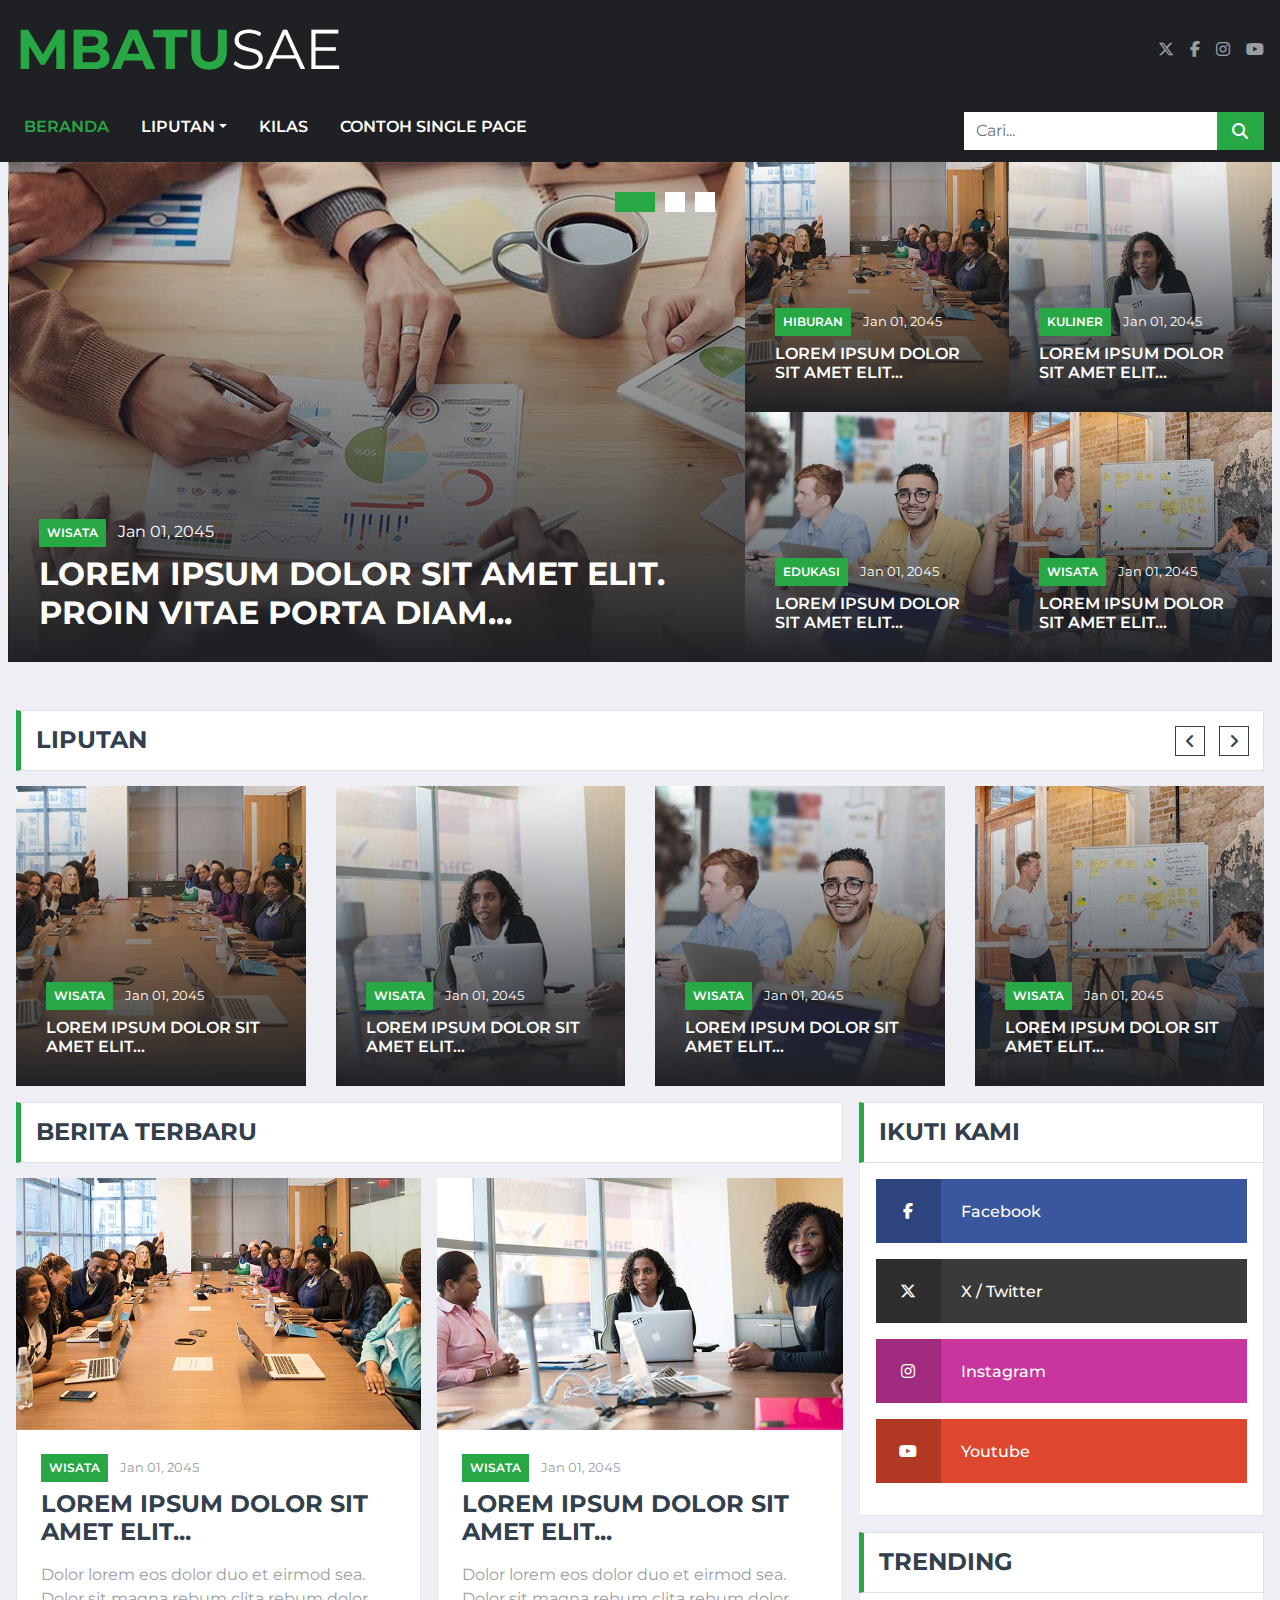
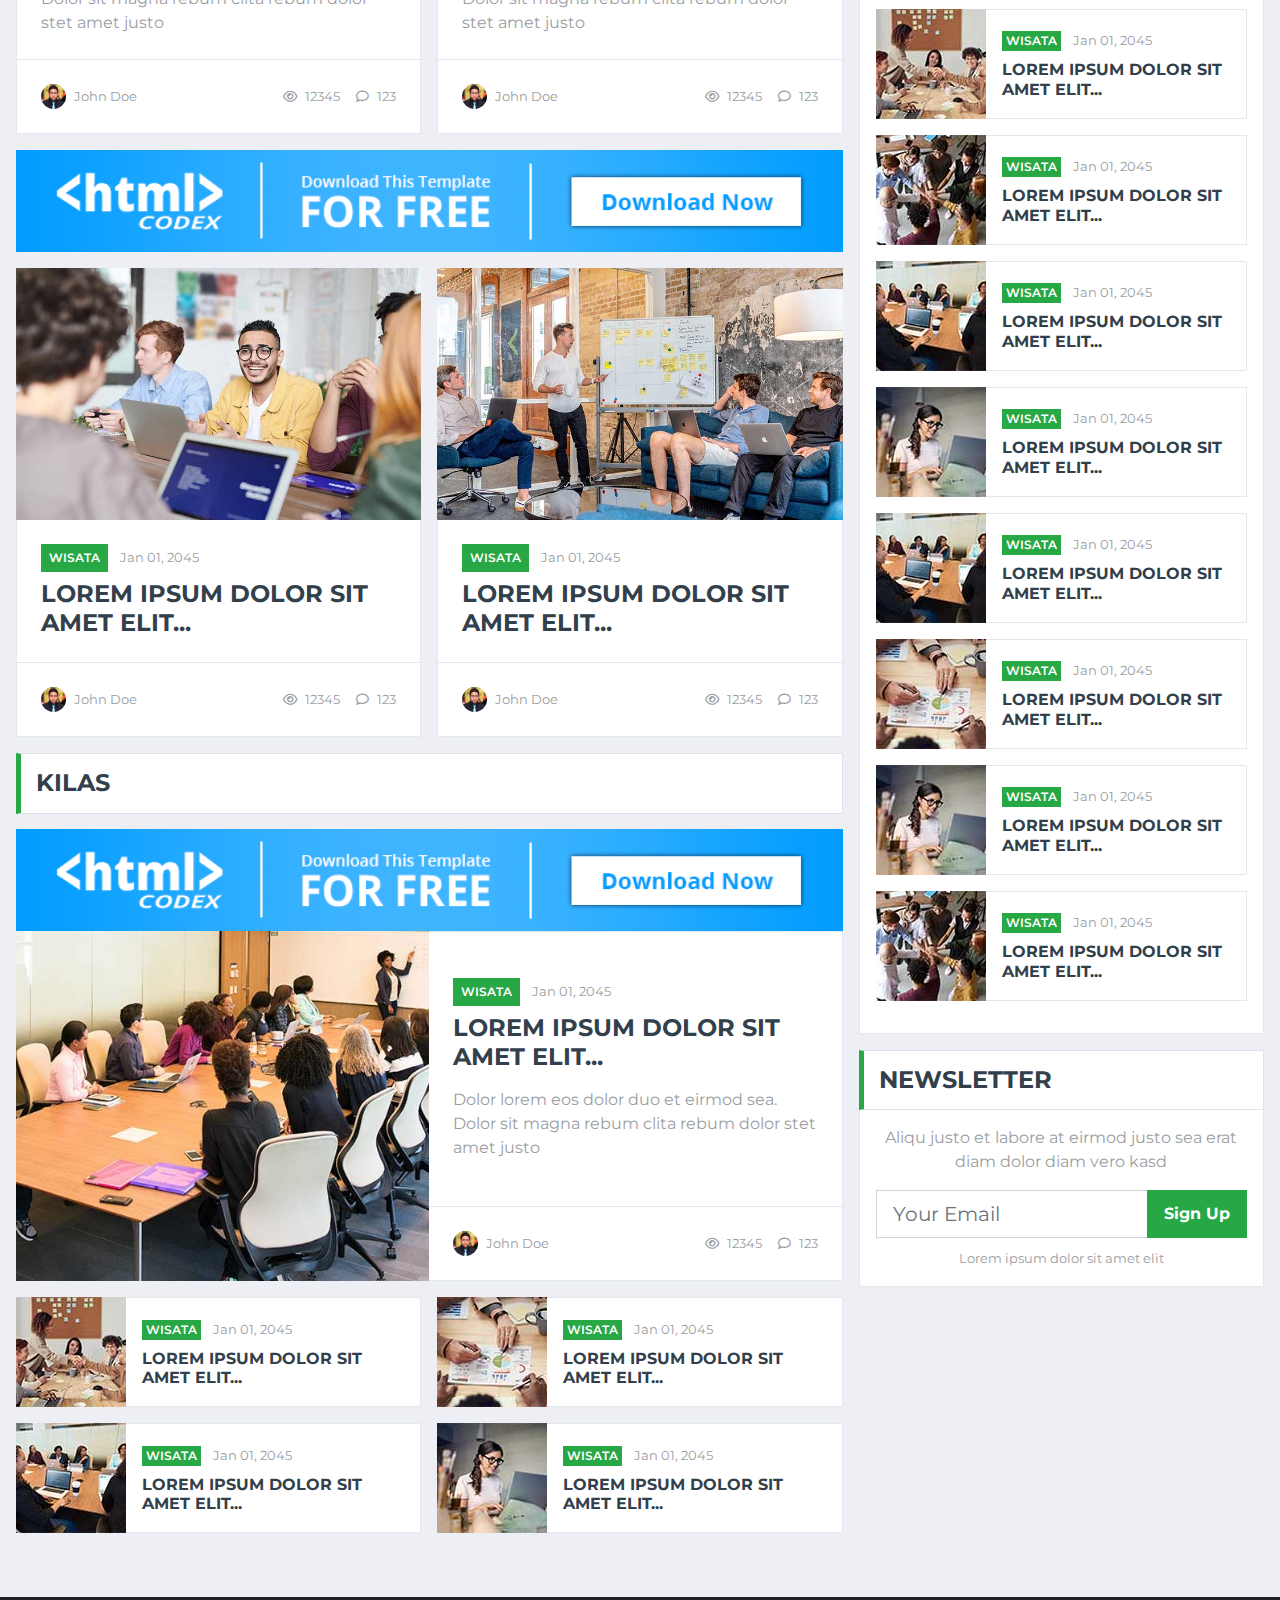
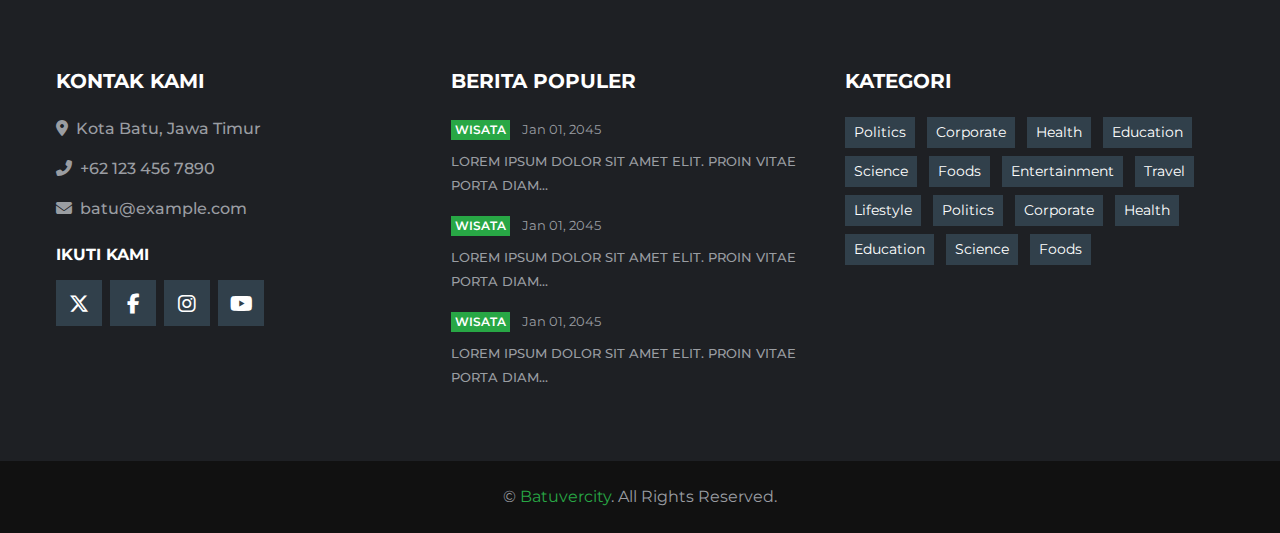
==== index.html @ 08533683 "Add Owl Carousel CSS and JS files for version 2.2.1" ====
<!DOCTYPE html>
<html lang="en">
  <head>
    <meta charset="utf-8" />
    <title>MbatuSae - Berita Kota Batu</title>
    <meta content="width=device-width, initial-scale=1.0" name="viewport" />
    <meta content="Free HTML Templates" name="keywords" />
    <meta content="Free HTML Templates" name="description" />

    <!-- Favicon -->
    <link href="img/favicon.ico" rel="icon" />

    <!-- Google Web Fonts -->
    <link rel="preconnect" href="https://fonts.gstatic.com" />
    <link
      href="https://fonts.googleapis.com/css2?family=Montserrat:wght@400;500;600;700&display=swap"
      rel="stylesheet"
    />

    <!-- Font Awesome -->
    <link
      href="https://cdnjs.cloudflare.com/ajax/libs/font-awesome/6.7.2/css/all.min.css"
      rel="stylesheet"
    />

    <!-- Libraries Stylesheet -->
    <link href="lib/owlcarousel/assets/owl.carousel.min.css" rel="stylesheet" />

    <!-- Customized Bootstrap Stylesheet -->
    <link href="css/style.css" rel="stylesheet" />
  </head>

  <body>
    <div class="container-fluid d-none d-lg-block bg-dark">
      <div class="container">
        <div class="row align-items-center py-3">
          <div class="col-lg-4">
            <a href="index.html" class="navbar-brand p-0 d-none d-lg-block">
              <h1 class="m-0 display-4 text-uppercase text-primary">
                MBATU<span class="text-white font-weight-normal">SAE</span>
              </h1>
            </a>
          </div>
          <div class="col-lg-8 text-right d-none d-md-block">
            <nav class="navbar navbar-expand-sm p-0">
              <ul class="navbar-nav ml-auto mr-n2">
                <li class="nav-item">
                  <a class="nav-link text-body" href="#"
                    ><i class="fa-brands fa-x-twitter"></i
                  ></a>
                </li>
                <li class="nav-item">
                  <a class="nav-link text-body" href="#"
                    ><i class="fa-brands fa-facebook-f"></i
                  ></a>
                </li>
                <li class="nav-item">
                  <a class="nav-link text-body" href="#"
                    ><i class="fa-brands fa-instagram"></i
                  ></a>
                </li>
                <li class="nav-item">
                  <a class="nav-link text-body" href="#"
                    ><i class="fa-brands fa-youtube"></i
                  ></a>
                </li>
              </ul>
            </nav>
          </div>
        </div>
      </div>
    </div>

    <!-- navbar2 start -->
    <div class="theNavbar container-fluid bg-dark">
      <div class="container">
        <nav class="navbar navbar-expand-lg navbar-dark">
          <a href="/" class="navbar-brand d-block d-lg-none">
            <h1 class="m-0 display-4 text-uppercase text-primary">
              MBATU<span class="text-white font-weight-normal">SAE</span>
            </h1>
          </a>
          <button
            class="navbar-toggler"
            type="button"
            data-toggle="collapse"
            data-target="#navbarSupportedContent"
            aria-controls="navbarSupportedContent"
            aria-expanded="false"
            aria-label="Toggle navigation"
          >
            <span class="navbar-toggler-icon"></span>
          </button>

          <div
            class="collapse navbar-collapse w-100"
            id="navbarSupportedContent"
          >
            <div class="navbar-nav mr-auto py-0">
              <a
                href="/"
                class="nav-link active mr-3 font-weight-semi-bold text-uppercase text-decoration-none"
                ><span>Beranda</span></a
              >
              <div class="nav-item dropdown mr-3">
                <a
                  href="#"
                  class="nav-link dropdown-toggle font-weight-semi-bold text-uppercase text-decoration-none"
                  data-toggle="dropdown"
                  >Liputan</a
                >
                <div class="dropdown-menu rounded-0 m-0">
                  <a href="#" class="dropdown-item">Wisata</a>
                  <a href="#" class="dropdown-item">Edukasi</a>
                  <a href="#" class="dropdown-item">Kuliner</a>
                  <a href="#" class="dropdown-item">Hiburan</a>
                </div>
              </div>

              <a
                href="kilas.html"
                class="nav-link mr-3 font-weight-semi-bold text-uppercase text-decoration-none"
                >Kilas</a
              >
              <a
                href="single.html"
                class="nav-link mr-3 font-weight-semi-bold text-uppercase text-decoration-none"
                >Contoh Single Page</a
              >
            </div>
            <div
              class="input-group ml-auto d-none d-lg-flex"
              style="width: 100%; max-width: 300px"
            >
              <input
                type="text"
                class="form-control border-0"
                placeholder="Cari..."
              />
              <div class="input-group-append">
                <button
                  class="input-group-text bg-primary text-white border-0 px-3"
                >
                  <i class="fa fa-search"></i>
                </button>
              </div>
            </div>
            <div class="input-group d-lg-none mb-3 mt-3" style="width: 100%">
              <input
                type="text"
                class="form-control border-0"
                placeholder="Cari..."
              />
              <div class="input-group-append">
                <button
                  class="input-group-text bg-primary text-white border-0 px-3"
                >
                  <i class="fa fa-search"></i>
                </button>
              </div>
            </div>
          </div>
        </nav>
      </div>
    </div>
    <!-- navbar2 end -->

    <!-- Main News Slider Start -->
    <div class="container-fluid">
      <div class="container">
        <div class="row">
          <div class="col-lg-7 px-0">
            <div class="owl-carousel main-carousel position-relative">
              <div
                class="position-relative overflow-hidden"
                style="height: 500px"
              >
                <img
                  class="img-fluid h-100"
                  src="img/news-800x500-1.jpg"
                  style="object-fit: cover"
                />
                <div class="overlay">
                  <div class="mb-2">
                    <a
                      class="badge badge-primary text-uppercase font-weight-semi-bold p-2 mr-2"
                      href=""
                      >Wisata</a
                    >
                    <a class="text-white" href="">Jan 01, 2045</a>
                  </div>
                  <a
                    class="h2 m-0 text-white text-uppercase font-weight-bold"
                    href=""
                    >Lorem ipsum dolor sit amet elit. Proin vitae porta
                    diam...</a
                  >
                </div>
              </div>
              <div
                class="position-relative overflow-hidden"
                style="height: 500px"
              >
                <img
                  class="img-fluid h-100"
                  src="img/news-800x500-2.jpg"
                  style="object-fit: cover"
                />
                <div class="overlay">
                  <div class="mb-2">
                    <a
                      class="badge badge-primary text-uppercase font-weight-semi-bold p-2 mr-2"
                      href=""
                      >Edukasi</a
                    >
                    <a class="text-white" href="">Jan 01, 2045</a>
                  </div>
                  <a
                    class="h2 m-0 text-white text-uppercase font-weight-bold"
                    href=""
                    >Lorem ipsum dolor sit amet elit. Proin vitae porta
                    diam...</a
                  >
                </div>
              </div>
              <div
                class="position-relative overflow-hidden"
                style="height: 500px"
              >
                <img
                  class="img-fluid h-100"
                  src="img/news-800x500-3.jpg"
                  style="object-fit: cover"
                />
                <div class="overlay">
                  <div class="mb-2">
                    <a
                      class="badge badge-primary text-uppercase font-weight-semi-bold p-2 mr-2"
                      href=""
                      >Kuliner</a
                    >
                    <a class="text-white" href="">Jan 01, 2045</a>
                  </div>
                  <a
                    class="h2 m-0 text-white text-uppercase font-weight-bold"
                    href=""
                    >Lorem ipsum dolor sit amet elit. Proin vitae porta
                    diam...</a
                  >
                </div>
              </div>
            </div>
          </div>
          <div class="col-lg-5 px-0">
            <div class="row mx-0">
              <div class="col-md-6 px-0">
                <div
                  class="position-relative overflow-hidden"
                  style="height: 250px"
                >
                  <img
                    class="img-fluid w-100 h-100"
                    src="img/news-700x435-1.jpg"
                    style="object-fit: cover"
                  />
                  <div class="overlay">
                    <div class="mb-2">
                      <a
                        class="badge badge-primary text-uppercase font-weight-semi-bold p-2 mr-2"
                        href=""
                        >Hiburan</a
                      >
                      <a class="text-white" href=""
                        ><small>Jan 01, 2045</small></a
                      >
                    </div>
                    <a
                      class="h6 m-0 text-white text-uppercase font-weight-semi-bold"
                      href=""
                      >Lorem ipsum dolor sit amet elit...</a
                    >
                  </div>
                </div>
              </div>
              <div class="col-md-6 px-0">
                <div
                  class="position-relative overflow-hidden"
                  style="height: 250px"
                >
                  <img
                    class="img-fluid w-100 h-100"
                    src="img/news-700x435-2.jpg"
                    style="object-fit: cover"
                  />
                  <div class="overlay">
                    <div class="mb-2">
                      <a
                        class="badge badge-primary text-uppercase font-weight-semi-bold p-2 mr-2"
                        href=""
                        >Kuliner</a
                      >
                      <a class="text-white" href=""
                        ><small>Jan 01, 2045</small></a
                      >
                    </div>
                    <a
                      class="h6 m-0 text-white text-uppercase font-weight-semi-bold"
                      href=""
                      >Lorem ipsum dolor sit amet elit...</a
                    >
                  </div>
                </div>
              </div>
              <div class="col-md-6 px-0">
                <div
                  class="position-relative overflow-hidden"
                  style="height: 250px"
                >
                  <img
                    class="img-fluid w-100 h-100"
                    src="img/news-700x435-3.jpg"
                    style="object-fit: cover"
                  />
                  <div class="overlay">
                    <div class="mb-2">
                      <a
                        class="badge badge-primary text-uppercase font-weight-semi-bold p-2 mr-2"
                        href=""
                        >Edukasi</a
                      >
                      <a class="text-white" href=""
                        ><small>Jan 01, 2045</small></a
                      >
                    </div>
                    <a
                      class="h6 m-0 text-white text-uppercase font-weight-semi-bold"
                      href=""
                      >Lorem ipsum dolor sit amet elit...</a
                    >
                  </div>
                </div>
              </div>
              <div class="col-md-6 px-0">
                <div
                  class="position-relative overflow-hidden"
                  style="height: 250px"
                >
                  <img
                    class="img-fluid w-100 h-100"
                    src="img/news-700x435-4.jpg"
                    style="object-fit: cover"
                  />
                  <div class="overlay">
                    <div class="mb-2">
                      <a
                        class="badge badge-primary text-uppercase font-weight-semi-bold p-2 mr-2"
                        href=""
                        >Wisata</a
                      >
                      <a class="text-white" href=""
                        ><small>Jan 01, 2045</small></a
                      >
                    </div>
                    <a
                      class="h6 m-0 text-white text-uppercase font-weight-semi-bold"
                      href=""
                      >Lorem ipsum dolor sit amet elit...</a
                    >
                  </div>
                </div>
              </div>
            </div>
          </div>
        </div>
      </div>
    </div>
    <!-- Main News Slider End -->

    <!-- Featured News Slider Start -->
    <div class="container-fluid pt-5 mb-3">
      <div class="container">
        <div class="section-title">
          <h4 class="m-0 text-uppercase font-weight-bold">Liputan</h4>
        </div>
        <div
          class="owl-carousel news-carousel carousel-item-4 position-relative"
        >
          <div class="position-relative overflow-hidden" style="height: 300px">
            <img
              class="img-fluid h-100"
              src="img/news-700x435-1.jpg"
              style="object-fit: cover"
            />
            <div class="overlay">
              <div class="mb-2">
                <a
                  class="badge badge-primary text-uppercase font-weight-semi-bold p-2 mr-2"
                  href=""
                  >Wisata</a
                >
                <a class="text-white" href=""><small>Jan 01, 2045</small></a>
              </div>
              <a
                class="h6 m-0 text-white text-uppercase font-weight-semi-bold"
                href=""
                >Lorem ipsum dolor sit amet elit...</a
              >
            </div>
          </div>
          <div class="position-relative overflow-hidden" style="height: 300px">
            <img
              class="img-fluid h-100"
              src="img/news-700x435-2.jpg"
              style="object-fit: cover"
            />
            <div class="overlay">
              <div class="mb-2">
                <a
                  class="badge badge-primary text-uppercase font-weight-semi-bold p-2 mr-2"
                  href=""
                  >Wisata</a
                >
                <a class="text-white" href=""><small>Jan 01, 2045</small></a>
              </div>
              <a
                class="h6 m-0 text-white text-uppercase font-weight-semi-bold"
                href=""
                >Lorem ipsum dolor sit amet elit...</a
              >
            </div>
          </div>
          <div class="position-relative overflow-hidden" style="height: 300px">
            <img
              class="img-fluid h-100"
              src="img/news-700x435-3.jpg"
              style="object-fit: cover"
            />
            <div class="overlay">
              <div class="mb-2">
                <a
                  class="badge badge-primary text-uppercase font-weight-semi-bold p-2 mr-2"
                  href=""
                  >Wisata</a
                >
                <a class="text-white" href=""><small>Jan 01, 2045</small></a>
              </div>
              <a
                class="h6 m-0 text-white text-uppercase font-weight-semi-bold"
                href=""
                >Lorem ipsum dolor sit amet elit...</a
              >
            </div>
          </div>
          <div class="position-relative overflow-hidden" style="height: 300px">
            <img
              class="img-fluid h-100"
              src="img/news-700x435-4.jpg"
              style="object-fit: cover"
            />
            <div class="overlay">
              <div class="mb-2">
                <a
                  class="badge badge-primary text-uppercase font-weight-semi-bold p-2 mr-2"
                  href=""
                  >Wisata</a
                >
                <a class="text-white" href=""><small>Jan 01, 2045</small></a>
              </div>
              <a
                class="h6 m-0 text-white text-uppercase font-weight-semi-bold"
                href=""
                >Lorem ipsum dolor sit amet elit...</a
              >
            </div>
          </div>
          <div class="position-relative overflow-hidden" style="height: 300px">
            <img
              class="img-fluid h-100"
              src="img/news-700x435-5.jpg"
              style="object-fit: cover"
            />
            <div class="overlay">
              <div class="mb-2">
                <a
                  class="badge badge-primary text-uppercase font-weight-semi-bold p-2 mr-2"
                  href=""
                  >Wisata</a
                >
                <a class="text-white" href=""><small>Jan 01, 2045</small></a>
              </div>
              <a
                class="h6 m-0 text-white text-uppercase font-weight-semi-bold"
                href=""
                >Lorem ipsum dolor sit amet elit...</a
              >
            </div>
          </div>
        </div>
      </div>
    </div>
    <!-- Featured News Slider End -->

    <!-- News With Sidebar Start -->
    <div class="container-fluid">
      <div class="container">
        <div class="row">
          <div class="col-lg-8">
            <div class="row">
              <div class="col-12">
                <div class="section-title">
                  <h4 class="m-0 text-uppercase font-weight-bold">
                    Berita Terbaru
                  </h4>
                  <!-- <a
                    class="text-secondary font-weight-medium text-decoration-none"
                    href=""
                    >Selengkapnya</a
                  > -->
                </div>
              </div>
              <div class="col-lg-6">
                <div class="position-relative mb-3">
                  <img
                    class="img-fluid w-100"
                    src="img/news-700x435-1.jpg"
                    style="object-fit: cover"
                  />
                  <div class="bg-white border border-top-0 p-4">
                    <div class="mb-2">
                      <a
                        class="badge badge-primary text-uppercase font-weight-semi-bold p-2 mr-2"
                        href=""
                        >Wisata</a
                      >
                      <a class="text-body" href=""
                        ><small>Jan 01, 2045</small></a
                      >
                    </div>
                    <a
                      class="h4 d-block mb-3 text-secondary text-uppercase font-weight-bold"
                      href=""
                      >Lorem ipsum dolor sit amet elit...</a
                    >
                    <p class="m-0">
                      Dolor lorem eos dolor duo et eirmod sea. Dolor sit magna
                      rebum clita rebum dolor stet amet justo
                    </p>
                  </div>
                  <div
                    class="d-flex justify-content-between bg-white border border-top-0 p-4"
                  >
                    <div class="d-flex align-items-center">
                      <img
                        class="rounded-circle mr-2"
                        src="img/user.jpg"
                        width="25"
                        height="25"
                        alt=""
                      />
                      <small>John Doe</small>
                    </div>
                    <div class="d-flex align-items-center">
                      <small class="ml-3"
                        ><i class="far fa-eye mr-2"></i>12345</small
                      >
                      <small class="ml-3"
                        ><i class="far fa-comment mr-2"></i>123</small
                      >
                    </div>
                  </div>
                </div>
              </div>
              <div class="col-lg-6">
                <div class="position-relative mb-3">
                  <img
                    class="img-fluid w-100"
                    src="img/news-700x435-2.jpg"
                    style="object-fit: cover"
                  />
                  <div class="bg-white border border-top-0 p-4">
                    <div class="mb-2">
                      <a
                        class="badge badge-primary text-uppercase font-weight-semi-bold p-2 mr-2"
                        href=""
                        >Wisata</a
                      >
                      <a class="text-body" href=""
                        ><small>Jan 01, 2045</small></a
                      >
                    </div>
                    <a
                      class="h4 d-block mb-3 text-secondary text-uppercase font-weight-bold"
                      href=""
                      >Lorem ipsum dolor sit amet elit...</a
                    >
                    <p class="m-0">
                      Dolor lorem eos dolor duo et eirmod sea. Dolor sit magna
                      rebum clita rebum dolor stet amet justo
                    </p>
                  </div>
                  <div
                    class="d-flex justify-content-between bg-white border border-top-0 p-4"
                  >
                    <div class="d-flex align-items-center">
                      <img
                        class="rounded-circle mr-2"
                        src="img/user.jpg"
                        width="25"
                        height="25"
                        alt=""
                      />
                      <small>John Doe</small>
                    </div>
                    <div class="d-flex align-items-center">
                      <small class="ml-3"
                        ><i class="far fa-eye mr-2"></i>12345</small
                      >
                      <small class="ml-3"
                        ><i class="far fa-comment mr-2"></i>123</small
                      >
                    </div>
                  </div>
                </div>
              </div>
              <div class="col-lg-12 mb-3">
                <a href=""
                  ><img class="img-fluid w-100" src="img/ads-728x90.png" alt=""
                /></a>
              </div>
              <div class="col-lg-6">
                <div class="position-relative mb-3">
                  <img
                    class="img-fluid w-100"
                    src="img/news-700x435-3.jpg"
                    style="object-fit: cover"
                  />
                  <div class="bg-white border border-top-0 p-4">
                    <div class="mb-2">
                      <a
                        class="badge badge-primary text-uppercase font-weight-semi-bold p-2 mr-2"
                        href=""
                        >Wisata</a
                      >
                      <a class="text-body" href=""
                        ><small>Jan 01, 2045</small></a
                      >
                    </div>
                    <a
                      class="h4 d-block mb-0 text-secondary text-uppercase font-weight-bold"
                      href=""
                      >Lorem ipsum dolor sit amet elit...</a
                    >
                  </div>
                  <div
                    class="d-flex justify-content-between bg-white border border-top-0 p-4"
                  >
                    <div class="d-flex align-items-center">
                      <img
                        class="rounded-circle mr-2"
                        src="img/user.jpg"
                        width="25"
                        height="25"
                        alt=""
                      />
                      <small>John Doe</small>
                    </div>
                    <div class="d-flex align-items-center">
                      <small class="ml-3"
                        ><i class="far fa-eye mr-2"></i>12345</small
                      >
                      <small class="ml-3"
                        ><i class="far fa-comment mr-2"></i>123</small
                      >
                    </div>
                  </div>
                </div>
              </div>
              <div class="col-lg-6">
                <div class="position-relative mb-3">
                  <img
                    class="img-fluid w-100"
                    src="img/news-700x435-4.jpg"
                    style="object-fit: cover"
                  />
                  <div class="bg-white border border-top-0 p-4">
                    <div class="mb-2">
                      <a
                        class="badge badge-primary text-uppercase font-weight-semi-bold p-2 mr-2"
                        href=""
                        >Wisata</a
                      >
                      <a class="text-body" href=""
                        ><small>Jan 01, 2045</small></a
                      >
                    </div>
                    <a
                      class="h4 d-block mb-0 text-secondary text-uppercase font-weight-bold"
                      href=""
                      >Lorem ipsum dolor sit amet elit...</a
                    >
                  </div>
                  <div
                    class="d-flex justify-content-between bg-white border border-top-0 p-4"
                  >
                    <div class="d-flex align-items-center">
                      <img
                        class="rounded-circle mr-2"
                        src="img/user.jpg"
                        width="25"
                        height="25"
                        alt=""
                      />
                      <small>John Doe</small>
                    </div>
                    <div class="d-flex align-items-center">
                      <small class="ml-3"
                        ><i class="far fa-eye mr-2"></i>12345</small
                      >
                      <small class="ml-3"
                        ><i class="far fa-comment mr-2"></i>123</small
                      >
                    </div>
                  </div>
                </div>
              </div>

              <div class="col-12">
                <div class="section-title">
                  <h4 class="m-0 text-uppercase font-weight-bold">kilas</h4>
                  <!-- <a
                    class="text-secondary font-weight-medium text-decoration-none"
                    href=""
                    >Selengkapnya</a
                  > -->
                </div>
              </div>

              <div class="col-lg-12">
                <a href=""
                  ><img class="img-fluid w-100" src="img/ads-728x90.png" alt=""
                /></a>
              </div>
              <div class="col-lg-12">
                <div class="row news-lg mx-0 mb-3">
                  <div class="col-md-6 h-100 px-0">
                    <img
                      class="img-fluid h-100"
                      src="img/news-700x435-5.jpg"
                      style="object-fit: cover"
                    />
                  </div>
                  <div
                    class="col-md-6 d-flex flex-column border bg-white h-100 px-0"
                  >
                    <div class="mt-auto p-4">
                      <div class="mb-2">
                        <a
                          class="badge badge-primary text-uppercase font-weight-semi-bold p-2 mr-2"
                          href=""
                          >Wisata</a
                        >
                        <a class="text-body" href=""
                          ><small>Jan 01, 2045</small></a
                        >
                      </div>
                      <a
                        class="h4 d-block mb-3 text-secondary text-uppercase font-weight-bold"
                        href=""
                        >Lorem ipsum dolor sit amet elit...</a
                      >
                      <p class="m-0">
                        Dolor lorem eos dolor duo et eirmod sea. Dolor sit magna
                        rebum clita rebum dolor stet amet justo
                      </p>
                    </div>
                    <div
                      class="d-flex justify-content-between bg-white border-top mt-auto p-4"
                    >
                      <div class="d-flex align-items-center">
                        <img
                          class="rounded-circle mr-2"
                          src="img/user.jpg"
                          width="25"
                          height="25"
                          alt=""
                        />
                        <small>John Doe</small>
                      </div>
                      <div class="d-flex align-items-center">
                        <small class="ml-3"
                          ><i class="far fa-eye mr-2"></i>12345</small
                        >
                        <small class="ml-3"
                          ><i class="far fa-comment mr-2"></i>123</small
                        >
                      </div>
                    </div>
                  </div>
                </div>
              </div>
              <div class="col-lg-6">
                <div
                  class="d-flex align-items-center bg-white mb-3"
                  style="height: 110px"
                >
                  <img class="img-fluid" src="img/news-110x110-1.jpg" alt="" />
                  <div
                    class="w-100 h-100 px-3 d-flex flex-column justify-content-center border border-left-0"
                  >
                    <div class="mb-2">
                      <a
                        class="badge badge-primary text-uppercase font-weight-semi-bold p-1 mr-2"
                        href=""
                        >Wisata</a
                      >
                      <a class="text-body" href=""
                        ><small>Jan 01, 2045</small></a
                      >
                    </div>
                    <a
                      class="h6 m-0 text-secondary text-uppercase font-weight-bold"
                      href=""
                      >Lorem ipsum dolor sit amet elit...</a
                    >
                  </div>
                </div>
                <div
                  class="d-flex align-items-center bg-white mb-3"
                  style="height: 110px"
                >
                  <img class="img-fluid" src="img/news-110x110-2.jpg" alt="" />
                  <div
                    class="w-100 h-100 px-3 d-flex flex-column justify-content-center border border-left-0"
                  >
                    <div class="mb-2">
                      <a
                        class="badge badge-primary text-uppercase font-weight-semi-bold p-1 mr-2"
                        href=""
                        >Wisata</a
                      >
                      <a class="text-body" href=""
                        ><small>Jan 01, 2045</small></a
                      >
                    </div>
                    <a
                      class="h6 m-0 text-secondary text-uppercase font-weight-bold"
                      href=""
                      >Lorem ipsum dolor sit amet elit...</a
                    >
                  </div>
                </div>
              </div>
              <div class="col-lg-6">
                <div
                  class="d-flex align-items-center bg-white mb-3"
                  style="height: 110px"
                >
                  <img class="img-fluid" src="img/news-110x110-3.jpg" alt="" />
                  <div
                    class="w-100 h-100 px-3 d-flex flex-column justify-content-center border border-left-0"
                  >
                    <div class="mb-2">
                      <a
                        class="badge badge-primary text-uppercase font-weight-semi-bold p-1 mr-2"
                        href=""
                        >Wisata</a
                      >
                      <a class="text-body" href=""
                        ><small>Jan 01, 2045</small></a
                      >
                    </div>
                    <a
                      class="h6 m-0 text-secondary text-uppercase font-weight-bold"
                      href=""
                      >Lorem ipsum dolor sit amet elit...</a
                    >
                  </div>
                </div>
                <div
                  class="d-flex align-items-center bg-white mb-3"
                  style="height: 110px"
                >
                  <img class="img-fluid" src="img/news-110x110-4.jpg" alt="" />
                  <div
                    class="w-100 h-100 px-3 d-flex flex-column justify-content-center border border-left-0"
                  >
                    <div class="mb-2">
                      <a
                        class="badge badge-primary text-uppercase font-weight-semi-bold p-1 mr-2"
                        href=""
                        >Wisata</a
                      >
                      <a class="text-body" href=""
                        ><small>Jan 01, 2045</small></a
                      >
                    </div>
                    <a
                      class="h6 m-0 text-secondary text-uppercase font-weight-bold"
                      href=""
                      >Lorem ipsum dolor sit amet elit...</a
                    >
                  </div>
                </div>
              </div>
            </div>
          </div>

          <div class="col-lg-4">
            <!-- Social Follow Start -->
            <div class="mb-3">
              <div class="section-title mb-0">
                <h4 class="m-0 text-uppercase font-weight-bold">Ikuti Kami</h4>
              </div>
              <div class="bg-white border border-top-0 p-3">
                <a
                  href=""
                  class="d-block w-100 text-white text-decoration-none mb-3"
                  style="background: #39569e"
                >
                  <i
                    class="fab fa-facebook-f text-center py-4 mr-3"
                    style="width: 65px; background: rgba(0, 0, 0, 0.2)"
                  ></i>
                  <span class="font-weight-medium">Facebook</span>
                </a>
                <a
                  href=""
                  class="d-block w-100 text-white text-decoration-none mb-3"
                  style="background: rgb(58, 58, 58)"
                >
                  <i
                    class="fab fa-x-twitter text-center py-4 mr-3"
                    style="width: 65px; background: rgba(0, 0, 0, 0.2)"
                  ></i>
                  <span class="font-weight-medium">X / Twitter</span>
                </a>
                <a
                  href=""
                  class="d-block w-100 text-white text-decoration-none mb-3"
                  style="background: #c8359d"
                >
                  <i
                    class="fab fa-instagram text-center py-4 mr-3"
                    style="width: 65px; background: rgba(0, 0, 0, 0.2)"
                  ></i>
                  <span class="font-weight-medium">Instagram</span>
                </a>
                <a
                  href=""
                  class="d-block w-100 text-white text-decoration-none mb-3"
                  style="background: #dc472e"
                >
                  <i
                    class="fab fa-youtube text-center py-4 mr-3"
                    style="width: 65px; background: rgba(0, 0, 0, 0.2)"
                  ></i>
                  <span class="font-weight-medium">Youtube</span>
                </a>
              </div>
            </div>
            <!-- Social Follow End -->

            <!-- Ads Start -->
            <!-- <div class="mb-3">
              <div class="section-title mb-0">
                <h4 class="m-0 text-uppercase font-weight-bold">Iklan</h4>
              </div>
              <div class="bg-white text-center border border-top-0 p-3">
                <a href=""
                  ><img class="img-fluid" src="img/news-800x500-2.jpg" alt=""
                /></a>
              </div>
            </div> -->
            <!-- Ads End -->

            <!-- Popular News Start -->
            <div class="mb-3">
              <div class="section-title mb-0">
                <h4 class="m-0 text-uppercase font-weight-bold">Trending</h4>
              </div>
              <div class="bg-white border border-top-0 p-3">
                <!-- batas -->
                <div
                  class="d-flex align-items-center bg-white mb-3"
                  style="height: 110px"
                >
                  <img class="img-fluid" src="img/news-110x110-1.jpg" alt="" />
                  <div
                    class="w-100 h-100 px-3 d-flex flex-column justify-content-center border border-left-0"
                  >
                    <div class="mb-2">
                      <a
                        class="badge badge-primary text-uppercase font-weight-semi-bold p-1 mr-2"
                        href=""
                        >Wisata</a
                      >
                      <a class="text-body" href=""
                        ><small>Jan 01, 2045</small></a
                      >
                    </div>
                    <a
                      class="h6 m-0 text-secondary text-uppercase font-weight-bold"
                      href=""
                      >Lorem ipsum dolor sit amet elit...</a
                    >
                  </div>
                </div>
                <!-- batas -->
                <!-- batas -->
                <div
                  class="d-flex align-items-center bg-white mb-3"
                  style="height: 110px"
                >
                  <img class="img-fluid" src="img/news-110x110-5.jpg" alt="" />
                  <div
                    class="w-100 h-100 px-3 d-flex flex-column justify-content-center border border-left-0"
                  >
                    <div class="mb-2">
                      <a
                        class="badge badge-primary text-uppercase font-weight-semi-bold p-1 mr-2"
                        href=""
                        >Wisata</a
                      >
                      <a class="text-body" href=""
                        ><small>Jan 01, 2045</small></a
                      >
                    </div>
                    <a
                      class="h6 m-0 text-secondary text-uppercase font-weight-bold"
                      href=""
                      >Lorem ipsum dolor sit amet elit...</a
                    >
                  </div>
                </div>
                <!-- batas -->
                <!-- batas -->
                <div
                  class="d-flex align-items-center bg-white mb-3"
                  style="height: 110px"
                >
                  <img class="img-fluid" src="img/news-110x110-2.jpg" alt="" />
                  <div
                    class="w-100 h-100 px-3 d-flex flex-column justify-content-center border border-left-0"
                  >
                    <div class="mb-2">
                      <a
                        class="badge badge-primary text-uppercase font-weight-semi-bold p-1 mr-2"
                        href=""
                        >Wisata</a
                      >
                      <a class="text-body" href=""
                        ><small>Jan 01, 2045</small></a
                      >
                    </div>
                    <a
                      class="h6 m-0 text-secondary text-uppercase font-weight-bold"
                      href=""
                      >Lorem ipsum dolor sit amet elit...</a
                    >
                  </div>
                </div>
                <!-- batas -->
                <div
                  class="d-flex align-items-center bg-white mb-3"
                  style="height: 110px"
                >
                  <img class="img-fluid" src="img/news-110x110-4.jpg" alt="" />
                  <div
                    class="w-100 h-100 px-3 d-flex flex-column justify-content-center border border-left-0"
                  >
                    <div class="mb-2">
                      <a
                        class="badge badge-primary text-uppercase font-weight-semi-bold p-1 mr-2"
                        href=""
                        >Wisata</a
                      >
                      <a class="text-body" href=""
                        ><small>Jan 01, 2045</small></a
                      >
                    </div>
                    <a
                      class="h6 m-0 text-secondary text-uppercase font-weight-bold"
                      href=""
                      >Lorem ipsum dolor sit amet elit...</a
                    >
                  </div>
                </div>
                <div
                  class="d-flex align-items-center bg-white mb-3"
                  style="height: 110px"
                >
                  <img class="img-fluid" src="img/news-110x110-2.jpg" alt="" />
                  <div
                    class="w-100 h-100 px-3 d-flex flex-column justify-content-center border border-left-0"
                  >
                    <div class="mb-2">
                      <a
                        class="badge badge-primary text-uppercase font-weight-semi-bold p-1 mr-2"
                        href=""
                        >Wisata</a
                      >
                      <a class="text-body" href=""
                        ><small>Jan 01, 2045</small></a
                      >
                    </div>
                    <a
                      class="h6 m-0 text-secondary text-uppercase font-weight-bold"
                      href=""
                      >Lorem ipsum dolor sit amet elit...</a
                    >
                  </div>
                </div>
                <div
                  class="d-flex align-items-center bg-white mb-3"
                  style="height: 110px"
                >
                  <img class="img-fluid" src="img/news-110x110-3.jpg" alt="" />
                  <div
                    class="w-100 h-100 px-3 d-flex flex-column justify-content-center border border-left-0"
                  >
                    <div class="mb-2">
                      <a
                        class="badge badge-primary text-uppercase font-weight-semi-bold p-1 mr-2"
                        href=""
                        >Wisata</a
                      >
                      <a class="text-body" href=""
                        ><small>Jan 01, 2045</small></a
                      >
                    </div>
                    <a
                      class="h6 m-0 text-secondary text-uppercase font-weight-bold"
                      href=""
                      >Lorem ipsum dolor sit amet elit...</a
                    >
                  </div>
                </div>
                <div
                  class="d-flex align-items-center bg-white mb-3"
                  style="height: 110px"
                >
                  <img class="img-fluid" src="img/news-110x110-4.jpg" alt="" />
                  <div
                    class="w-100 h-100 px-3 d-flex flex-column justify-content-center border border-left-0"
                  >
                    <div class="mb-2">
                      <a
                        class="badge badge-primary text-uppercase font-weight-semi-bold p-1 mr-2"
                        href=""
                        >Wisata</a
                      >
                      <a class="text-body" href=""
                        ><small>Jan 01, 2045</small></a
                      >
                    </div>
                    <a
                      class="h6 m-0 text-secondary text-uppercase font-weight-bold"
                      href=""
                      >Lorem ipsum dolor sit amet elit...</a
                    >
                  </div>
                </div>
                <div
                  class="d-flex align-items-center bg-white mb-3"
                  style="height: 110px"
                >
                  <img class="img-fluid" src="img/news-110x110-5.jpg" alt="" />
                  <div
                    class="w-100 h-100 px-3 d-flex flex-column justify-content-center border border-left-0"
                  >
                    <div class="mb-2">
                      <a
                        class="badge badge-primary text-uppercase font-weight-semi-bold p-1 mr-2"
                        href=""
                        >Wisata</a
                      >
                      <a class="text-body" href=""
                        ><small>Jan 01, 2045</small></a
                      >
                    </div>
                    <a
                      class="h6 m-0 text-secondary text-uppercase font-weight-bold"
                      href=""
                      >Lorem ipsum dolor sit amet elit...</a
                    >
                  </div>
                </div>
              </div>
            </div>
            <!-- Popular News End -->

            <!-- Newsletter Start -->
            <div class="mb-3">
              <div class="section-title mb-0">
                <h4 class="m-0 text-uppercase font-weight-bold">Newsletter</h4>
              </div>
              <div class="bg-white text-center border border-top-0 p-3">
                <p>
                  Aliqu justo et labore at eirmod justo sea erat diam dolor diam
                  vero kasd
                </p>
                <div class="input-group mb-2" style="width: 100%">
                  <input
                    type="text"
                    class="form-control form-control-lg"
                    placeholder="Your Email"
                  />
                  <div class="input-group-append">
                    <button class="btn btn-primary font-weight-bold px-3">
                      Sign Up
                    </button>
                  </div>
                </div>
                <small>Lorem ipsum dolor sit amet elit</small>
              </div>
            </div>
            <!-- Newsletter End -->

            <!-- Tags Start -->
            <!-- <div class="mb-3">
              <div class="section-title mb-0">
                <h4 class="m-0 text-uppercase font-weight-bold">Tags</h4>
              </div>
              <div class="bg-white border border-top-0 p-3">
                <div class="d-flex flex-wrap m-n1">
                  <a href="" class="btn btn-sm btn-outline-secondary m-1"
                    >Politics</a
                  >
                  <a href="" class="btn btn-sm btn-outline-secondary m-1"
                    >Wisata</a
                  >
                  <a href="" class="btn btn-sm btn-outline-secondary m-1"
                    >Corporate</a
                  >
                  <a href="" class="btn btn-sm btn-outline-secondary m-1"
                    >Wisata</a
                  >
                  <a href="" class="btn btn-sm btn-outline-secondary m-1"
                    >Health</a
                  >
                  <a href="" class="btn btn-sm btn-outline-secondary m-1"
                    >Education</a
                  >
                  <a href="" class="btn btn-sm btn-outline-secondary m-1"
                    >Science</a
                  >
                  <a href="" class="btn btn-sm btn-outline-secondary m-1"
                    >Wisata</a
                  >
                  <a href="" class="btn btn-sm btn-outline-secondary m-1"
                    >Foods</a
                  >
                  <a href="" class="btn btn-sm btn-outline-secondary m-1"
                    >Travel</a
                  >
                </div>
              </div>
            </div> -->
            <!-- Tags End -->
          </div>
        </div>
      </div>
    </div>
    <!-- News With Sidebar End -->

    <!-- Footer Start -->
    <div class="container-fluid bg-dark pt-5 px-sm-3 px-md-5 mt-5">
      <div class="container">
        <div class="row py-4">
          <div class="col-lg-4 col-md-6 mb-5">
            <h5 class="mb-4 text-white text-uppercase font-weight-bold">
              Kontak kami
            </h5>
            <p class="font-weight-medium">
              <i class="fa fa-map-marker-alt mr-2"></i>Kota Batu, Jawa Timur
            </p>
            <p class="font-weight-medium">
              <i class="fa fa-phone-alt mr-2"></i>+62 123 456 7890
            </p>
            <p class="font-weight-medium">
              <i class="fa fa-envelope mr-2"></i>batu@example.com
            </p>
            <h6 class="mt-4 mb-3 text-white text-uppercase font-weight-bold">
              ikuti kami
            </h6>
            <div class="d-flex justify-content-start">
              <a class="btn btn-lg btn-secondary btn-lg-square mr-2" href="#"
                ><i class="fa-brands fa-x-twitter"></i
              ></a>
              <a class="btn btn-lg btn-secondary btn-lg-square mr-2" href="#"
                ><i class="fa-brands fa-facebook-f"></i
              ></a>
              <a class="btn btn-lg btn-secondary btn-lg-square mr-2" href="#"
                ><i class="fa-brands fa-instagram"></i
              ></a>
              <a class="btn btn-lg btn-secondary btn-lg-square" href="#"
                ><i class="fa-brands fa-youtube"></i
              ></a>
            </div>
          </div>
          <div class="col-lg-4 col-md-6 mb-5">
            <h5 class="mb-4 text-white text-uppercase font-weight-bold">
              Berita populer
            </h5>
            <div class="mb-3">
              <div class="mb-2">
                <a
                  class="badge badge-primary text-uppercase font-weight-semi-bold p-1 mr-2"
                  href=""
                  >Wisata</a
                >
                <a class="text-body" href=""><small>Jan 01, 2045</small></a>
              </div>
              <a
                class="small text-body text-uppercase font-weight-medium"
                href=""
                >Lorem ipsum dolor sit amet elit. Proin vitae porta diam...</a
              >
            </div>
            <div class="mb-3">
              <div class="mb-2">
                <a
                  class="badge badge-primary text-uppercase font-weight-semi-bold p-1 mr-2"
                  href=""
                  >Wisata</a
                >
                <a class="text-body" href=""><small>Jan 01, 2045</small></a>
              </div>
              <a
                class="small text-body text-uppercase font-weight-medium"
                href=""
                >Lorem ipsum dolor sit amet elit. Proin vitae porta diam...</a
              >
            </div>
            <div class="">
              <div class="mb-2">
                <a
                  class="badge badge-primary text-uppercase font-weight-semi-bold p-1 mr-2"
                  href=""
                  >Wisata</a
                >
                <a class="text-body" href=""><small>Jan 01, 2045</small></a>
              </div>
              <a
                class="small text-body text-uppercase font-weight-medium"
                href=""
                >Lorem ipsum dolor sit amet elit. Proin vitae porta diam...</a
              >
            </div>
          </div>
          <div class="col-lg-4 col-md-6 mb-5">
            <h5 class="mb-4 text-white text-uppercase font-weight-bold">
              kategori
            </h5>
            <div class="m-n1">
              <a href="" class="btn btn-sm btn-secondary m-1">Politics</a>
              <a href="" class="btn btn-sm btn-secondary m-1">Corporate</a>
              <a href="" class="btn btn-sm btn-secondary m-1">Health</a>
              <a href="" class="btn btn-sm btn-secondary m-1">Education</a>
              <a href="" class="btn btn-sm btn-secondary m-1">Science</a>
              <a href="" class="btn btn-sm btn-secondary m-1">Foods</a>
              <a href="" class="btn btn-sm btn-secondary m-1">Entertainment</a>
              <a href="" class="btn btn-sm btn-secondary m-1">Travel</a>
              <a href="" class="btn btn-sm btn-secondary m-1">Lifestyle</a>
              <a href="" class="btn btn-sm btn-secondary m-1">Politics</a>
              <a href="" class="btn btn-sm btn-secondary m-1">Corporate</a>
              <a href="" class="btn btn-sm btn-secondary m-1">Health</a>
              <a href="" class="btn btn-sm btn-secondary m-1">Education</a>
              <a href="" class="btn btn-sm btn-secondary m-1">Science</a>
              <a href="" class="btn btn-sm btn-secondary m-1">Foods</a>
            </div>
          </div>
        </div>
      </div>
    </div>
    <div
      class="container-fluid py-4 px-sm-3 px-md-5"
      style="background: #111111"
    >
      <p class="m-0 text-center">
        &copy; <a href="#">Batuvercity</a>. All Rights Reserved.
      </p>
    </div>
    <!-- Footer End -->

    <!-- Back to Top -->
    <a href="#" class="btn btn-primary btn-square back-to-top"
      ><i class="fa fa-arrow-up"></i
    ></a>

    <!-- JavaScript Libraries -->
    <script src="https://code.jquery.com/jquery-3.4.1.min.js"></script>
    <script src="https://stackpath.bootstrapcdn.com/bootstrap/4.4.1/js/bootstrap.bundle.min.js"></script>
    <script src="lib/easing/easing.min.js"></script>
    <script src="lib/owlcarousel/owl.carousel.min.js"></script>

    <!-- Template Javascript -->
    <script src="js/main.js"></script>
  </body>
</html>
---- css/style.css ----
:root {
  --shadow-color: 0 0 0 0.2rem rgba(23, 162, 184, 0.5);
  --blue: #007bff;
  --indigo: #6610f2;
  --purple: #6f42c1;
  --pink: #e83e8c;
  --red: #dc3545;
  --orange: #fd7e14;
  --yellow: #ffc107;
  --green: #28a745;
  --teal: #20c997;
  --cyan: #17a2b8;
  --white: #fff;
  --gray: #6c757d;
  --gray-dark: #343a40;
  --primary: #ffcc00;
  --secondary: #31404b;
  --success: #28a745;
  --info: #17a2b8;
  --warning: #ffc107;
  --danger: #dc3545;
  --light: #ffffff;
  --dark: #1e2024;
  --breakpoint-xs: 0;
  --breakpoint-sm: 576px;
  --breakpoint-md: 768px;
  --breakpoint-lg: 992px;
  --breakpoint-xl: 1200px;
  --font-family-sans-serif: "Montserrat", sans-serif;
  --font-family-monospace: SFMono-Regular, Menlo, Monaco, Consolas,
    "Liberation Mono", "Courier New", monospace;
}

*,
*::before,
*::after {
  box-sizing: border-box;
}

html {
  font-family: sans-serif;
  line-height: 1.15;
  -webkit-text-size-adjust: 100%;
  -webkit-tap-highlight-color: rgba(0, 0, 0, 0);
  font-family: Arial, Helvetica, sans-serif;
}

.page-content {
  font-weight: 400;
  font-size: 120%;
  line-height: 1.6;
  color: #31404b;
}

article,
aside,
figcaption,
figure,
footer,
header,
hgroup,
main,
nav,
section {
  display: block;
}

body {
  margin: 0;
  font-family: "Montserrat", sans-serif;
  font-size: 1rem;
  font-weight: 400;
  line-height: 1.5;
  color: #9a9da2;
  text-align: left;
  background-color: #edeff4;
}

[tabindex="-1"]:focus:not(:focus-visible) {
  outline: 0 !important;
}

hr {
  box-sizing: content-box;
  height: 0;
  overflow: visible;
}

h1,
h2,
h3,
h4,
h5,
h6 {
  margin-top: 0;
  margin-bottom: 0.5rem;
}

p {
  margin-top: 0;
  margin-bottom: 1rem;
}

abbr[title],
abbr[data-original-title] {
  text-decoration: underline;
  text-decoration: underline dotted;
  cursor: help;
  border-bottom: 0;
  text-decoration-skip-ink: none;
}

address {
  margin-bottom: 1rem;
  font-style: normal;
  line-height: inherit;
}

ol,
ul,
dl {
  margin-top: 0;
  margin-bottom: 1rem;
}

ol ol,
ul ul,
ol ul,
ul ol {
  margin-bottom: 0;
}

dt {
  font-weight: 700;
}

dd {
  margin-bottom: 0.5rem;
  margin-left: 0;
}

blockquote {
  margin: 0 0 1rem;
}

b,
strong {
  font-weight: bolder;
}

small {
  font-size: 80%;
}

sub,
sup {
  position: relative;
  font-size: 75%;
  line-height: 0;
  vertical-align: baseline;
}

sub {
  bottom: -0.25em;
}

sup {
  top: -0.5em;
}

a {
  color: var(--green);
  text-decoration: none;
  background-color: transparent;
}

a:hover {
  color: var(--green);
  text-decoration: underline;
}

a:not([href]):not([class]) {
  color: inherit;
  text-decoration: none;
}

a:not([href]):not([class]):hover {
  color: inherit;
  text-decoration: none;
}

pre,
code,
kbd,
samp {
  font-family: SFMono-Regular, Menlo, Monaco, Consolas, "Liberation Mono",
    "Courier New", monospace;
  font-size: 1em;
}

pre {
  margin-top: 0;
  margin-bottom: 1rem;
  overflow: auto;
  -ms-overflow-style: scrollbar;
}

figure {
  margin: 0 0 1rem;
}

img {
  vertical-align: middle;
  border-style: none;
}

svg {
  overflow: hidden;
  vertical-align: middle;
}

table {
  border-collapse: collapse;
}

caption {
  padding-top: 0.75rem;
  padding-bottom: 0.75rem;
  color: #6c757d;
  text-align: left;
  caption-side: bottom;
}

th {
  text-align: inherit;
  text-align: -webkit-match-parent;
}

label {
  display: inline-block;
  margin-bottom: 0.5rem;
}

button {
  border-radius: 0;
}

button:focus {
  outline: 1px dotted;
  outline: 5px auto -webkit-focus-ring-color;
}

input,
button,
select,
optgroup,
textarea {
  margin: 0;
  font-family: inherit;
  font-size: inherit;
  line-height: inherit;
}

button,
input {
  overflow: visible;
}

button,
select {
  text-transform: none;
}

[role="button"] {
  cursor: pointer;
}

select {
  word-wrap: normal;
}

button,
[type="button"],
[type="reset"],
[type="submit"] {
  -webkit-appearance: button;
}

button:not(:disabled),
[type="button"]:not(:disabled),
[type="reset"]:not(:disabled),
[type="submit"]:not(:disabled) {
  cursor: pointer;
}

button::-moz-focus-inner,
[type="button"]::-moz-focus-inner,
[type="reset"]::-moz-focus-inner,
[type="submit"]::-moz-focus-inner {
  padding: 0;
  border-style: none;
}

input[type="radio"],
input[type="checkbox"] {
  box-sizing: border-box;
  padding: 0;
}

textarea {
  overflow: auto;
  resize: vertical;
}

fieldset {
  min-width: 0;
  padding: 0;
  margin: 0;
  border: 0;
}

legend {
  display: block;
  width: 100%;
  max-width: 100%;
  padding: 0;
  margin-bottom: 0.5rem;
  font-size: 1.5rem;
  line-height: inherit;
  color: inherit;
  white-space: normal;
}

@media (max-width: 1200px) {
  legend {
    font-size: calc(1.275rem + 0.3vw);
  }
}

progress {
  vertical-align: baseline;
}

[type="number"]::-webkit-inner-spin-button,
[type="number"]::-webkit-outer-spin-button {
  height: auto;
}

[type="search"] {
  outline-offset: -2px;
  -webkit-appearance: none;
}

[type="search"]::-webkit-search-decoration {
  -webkit-appearance: none;
}

::-webkit-file-upload-button {
  font: inherit;
  -webkit-appearance: button;
}

output {
  display: inline-block;
}

summary {
  display: list-item;
  cursor: pointer;
}

template {
  display: none;
}

[hidden] {
  display: none !important;
}

h1,
h2,
h3,
h4,
h5,
h6,
.h1,
.h2,
.h3,
.h4,
.h5,
.h6 {
  margin-bottom: 0.5rem;
  font-weight: 500;
  line-height: 1.2;
  color: #31404b;
}

h1,
.h1 {
  font-size: 2.5rem;
}

@media (max-width: 1200px) {
  h1,
  .h1 {
    font-size: calc(1.375rem + 1.5vw);
  }
}

h2,
.h2 {
  font-size: 2rem;
}

@media (max-width: 1200px) {
  h2,
  .h2 {
    font-size: calc(1.325rem + 0.9vw);
  }
}

h3,
.h3 {
  font-size: 1.75rem;
}

@media (max-width: 1200px) {
  h3,
  .h3 {
    font-size: calc(1.3rem + 0.6vw);
  }
}

h4,
.h4 {
  font-size: 1.5rem;
}

@media (max-width: 1200px) {
  h4,
  .h4 {
    font-size: calc(1.275rem + 0.3vw);
  }
}

h5,
.h5 {
  font-size: 1.25rem;
}

h6,
.h6 {
  font-size: 1rem;
}

.lead {
  font-size: 1.25rem;
  font-weight: 300;
}

.display-1 {
  font-size: 6rem;
  font-weight: 300;
  line-height: 1.2;
}

@media (max-width: 1200px) {
  .display-1 {
    font-size: calc(1.725rem + 5.7vw);
  }
}

.display-2 {
  font-size: 5.5rem;
  font-weight: 300;
  line-height: 1.2;
}

@media (max-width: 1200px) {
  .display-2 {
    font-size: calc(1.675rem + 5.1vw);
  }
}

.display-3 {
  font-size: 4.5rem;
  font-weight: 300;
  line-height: 1.2;
}

@media (max-width: 1200px) {
  .display-3 {
    font-size: calc(1.575rem + 3.9vw);
  }
}

.display-4 {
  font-size: 3.5rem;
  font-weight: 300;
  line-height: 1.2;
}

@media (max-width: 1200px) {
  .display-4 {
    font-size: calc(1.475rem + 2.7vw);
  }
}

hr {
  margin-top: 1rem;
  margin-bottom: 1rem;
  border: 0;
  border-top: 1px solid rgba(0, 0, 0, 0.1);
}

small,
.small {
  font-size: 80%;
  font-weight: 400;
}

mark,
.mark {
  padding: 0.2em;
  background-color: #fcf8e3;
}

.list-unstyled {
  padding-left: 0;
  list-style: none;
}

.list-inline {
  padding-left: 0;
  list-style: none;
}

.list-inline-item {
  display: inline-block;
}

.list-inline-item:not(:last-child) {
  margin-right: 0.5rem;
}

.initialism {
  font-size: 90%;
  text-transform: uppercase;
}

.blockquote {
  margin-bottom: 1rem;
  font-size: 1.25rem;
}

.blockquote-footer {
  display: block;
  font-size: 80%;
  color: #6c757d;
}

.blockquote-footer::before {
  content: "\2014\00A0";
}

.img-fluid {
  max-width: 100%;
  height: auto;
}

.img-thumbnail {
  padding: 0.25rem;
  background-color: #edeff4;
  border: 1px solid #dee2e6;
  max-width: 100%;
  height: auto;
}

.figure {
  display: inline-block;
}

.figure-img {
  margin-bottom: 0.5rem;
  line-height: 1;
}

.figure-caption {
  font-size: 90%;
  color: #6c757d;
}

code {
  font-size: 87.5%;
  color: #e83e8c;
  word-wrap: break-word;
}

a > code {
  color: inherit;
}

kbd {
  padding: 0.2rem 0.4rem;
  font-size: 87.5%;
  color: #fff;
  background-color: #212529;
}

kbd kbd {
  padding: 0;
  font-size: 100%;
  font-weight: 700;
}

pre {
  display: block;
  font-size: 87.5%;
  color: #212529;
}

pre code {
  font-size: inherit;
  color: inherit;
  word-break: normal;
}

.pre-scrollable {
  max-height: 340px;
  overflow-y: scroll;
}

.container,
.container-fluid,
.container-sm,
.container-md,
.container-lg,
.container-xl {
  width: 100%;
  padding-right: 0.5rem;
  padding-left: 0.5rem;
  margin-right: auto;
  margin-left: auto;
}

@media (min-width: 576px) {
  .container,
  .container-sm {
    max-width: 540px;
  }
}

@media (min-width: 768px) {
  .container,
  .container-sm,
  .container-md {
    max-width: 720px;
  }
}

@media (min-width: 992px) {
  .container,
  .container-sm,
  .container-md,
  .container-lg {
    max-width: 960px;
  }
}

@media (min-width: 1200px) {
  .container,
  .container-sm,
  .container-md,
  .container-lg,
  .container-xl {
    max-width: 1450px;
  }
}

.row {
  display: flex;
  flex-wrap: wrap;
  margin-right: -0.5rem;
  margin-left: -0.5rem;
}

.no-gutters {
  margin-right: 0;
  margin-left: 0;
}

.no-gutters > .col,
.no-gutters > [class*="col-"] {
  padding-right: 0;
  padding-left: 0;
}

.col-1,
.col-2,
.col-3,
.col-4,
.col-5,
.col-6,
.col-7,
.col-8,
.col-9,
.col-10,
.col-11,
.col-12,
.col,
.col-auto,
.col-sm-1,
.col-sm-2,
.col-sm-3,
.col-sm-4,
.col-sm-5,
.col-sm-6,
.col-sm-7,
.col-sm-8,
.col-sm-9,
.col-sm-10,
.col-sm-11,
.col-sm-12,
.col-sm,
.col-sm-auto,
.col-md-1,
.col-md-2,
.col-md-3,
.col-md-4,
.col-md-5,
.col-md-6,
.col-md-7,
.col-md-8,
.col-md-9,
.col-md-10,
.col-md-11,
.col-md-12,
.col-md,
.col-md-auto,
.col-lg-1,
.col-lg-2,
.col-lg-3,
.col-lg-4,
.col-lg-5,
.col-lg-6,
.col-lg-7,
.col-lg-8,
.col-lg-9,
.col-lg-10,
.col-lg-11,
.col-lg-12,
.col-lg,
.col-lg-auto,
.col-xl-1,
.col-xl-2,
.col-xl-3,
.col-xl-4,
.col-xl-5,
.col-xl-6,
.col-xl-7,
.col-xl-8,
.col-xl-9,
.col-xl-10,
.col-xl-11,
.col-xl-12,
.col-xl,
.col-xl-auto {
  position: relative;
  width: 100%;
  padding-right: 0.5rem;
  padding-left: 0.5rem;
}

.col {
  flex-basis: 0;
  flex-grow: 1;
  max-width: 100%;
}

.row-cols-1 > * {
  flex: 0 0 100%;
  max-width: 100%;
}

.row-cols-2 > * {
  flex: 0 0 50%;
  max-width: 50%;
}

.row-cols-3 > * {
  flex: 0 0 33.33333%;
  max-width: 33.33333%;
}

.row-cols-4 > * {
  flex: 0 0 25%;
  max-width: 25%;
}

.row-cols-5 > * {
  flex: 0 0 20%;
  max-width: 20%;
}

.row-cols-6 > * {
  flex: 0 0 16.66667%;
  max-width: 16.66667%;
}

.col-auto {
  flex: 0 0 auto;
  width: auto;
  max-width: 100%;
}

.col-1 {
  flex: 0 0 8.33333%;
  max-width: 8.33333%;
}

.col-2 {
  flex: 0 0 16.66667%;
  max-width: 16.66667%;
}

.col-3 {
  flex: 0 0 25%;
  max-width: 25%;
}

.col-4 {
  flex: 0 0 33.33333%;
  max-width: 33.33333%;
}

.col-5 {
  flex: 0 0 41.66667%;
  max-width: 41.66667%;
}

.col-6 {
  flex: 0 0 50%;
  max-width: 50%;
}

.col-7 {
  flex: 0 0 58.33333%;
  max-width: 58.33333%;
}

.col-8 {
  flex: 0 0 66.66667%;
  max-width: 66.66667%;
}

.col-9 {
  flex: 0 0 75%;
  max-width: 75%;
}

.col-10 {
  flex: 0 0 83.33333%;
  max-width: 83.33333%;
}

.col-11 {
  flex: 0 0 91.66667%;
  max-width: 91.66667%;
}

.col-12 {
  flex: 0 0 100%;
  max-width: 100%;
}

.order-first {
  order: -1;
}

.order-last {
  order: 13;
}

.order-0 {
  order: 0;
}

.order-1 {
  order: 1;
}

.order-2 {
  order: 2;
}

.order-3 {
  order: 3;
}

.order-4 {
  order: 4;
}

.order-5 {
  order: 5;
}

.order-6 {
  order: 6;
}

.order-7 {
  order: 7;
}

.order-8 {
  order: 8;
}

.order-9 {
  order: 9;
}

.order-10 {
  order: 10;
}

.order-11 {
  order: 11;
}

.order-12 {
  order: 12;
}

.offset-1 {
  margin-left: 8.33333%;
}

.offset-2 {
  margin-left: 16.66667%;
}

.offset-3 {
  margin-left: 25%;
}

.offset-4 {
  margin-left: 33.33333%;
}

.offset-5 {
  margin-left: 41.66667%;
}

.offset-6 {
  margin-left: 50%;
}

.offset-7 {
  margin-left: 58.33333%;
}

.offset-8 {
  margin-left: 66.66667%;
}

.offset-9 {
  margin-left: 75%;
}

.offset-10 {
  margin-left: 83.33333%;
}

.offset-11 {
  margin-left: 91.66667%;
}

@media (min-width: 576px) {
  .col-sm {
    flex-basis: 0;
    flex-grow: 1;
    max-width: 100%;
  }
  .row-cols-sm-1 > * {
    flex: 0 0 100%;
    max-width: 100%;
  }
  .row-cols-sm-2 > * {
    flex: 0 0 50%;
    max-width: 50%;
  }
  .row-cols-sm-3 > * {
    flex: 0 0 33.33333%;
    max-width: 33.33333%;
  }
  .row-cols-sm-4 > * {
    flex: 0 0 25%;
    max-width: 25%;
  }
  .row-cols-sm-5 > * {
    flex: 0 0 20%;
    max-width: 20%;
  }
  .row-cols-sm-6 > * {
    flex: 0 0 16.66667%;
    max-width: 16.66667%;
  }
  .col-sm-auto {
    flex: 0 0 auto;
    width: auto;
    max-width: 100%;
  }
  .col-sm-1 {
    flex: 0 0 8.33333%;
    max-width: 8.33333%;
  }
  .col-sm-2 {
    flex: 0 0 16.66667%;
    max-width: 16.66667%;
  }
  .col-sm-3 {
    flex: 0 0 25%;
    max-width: 25%;
  }
  .col-sm-4 {
    flex: 0 0 33.33333%;
    max-width: 33.33333%;
  }
  .col-sm-5 {
    flex: 0 0 41.66667%;
    max-width: 41.66667%;
  }
  .col-sm-6 {
    flex: 0 0 50%;
    max-width: 50%;
  }
  .col-sm-7 {
    flex: 0 0 58.33333%;
    max-width: 58.33333%;
  }
  .col-sm-8 {
    flex: 0 0 66.66667%;
    max-width: 66.66667%;
  }
  .col-sm-9 {
    flex: 0 0 75%;
    max-width: 75%;
  }
  .col-sm-10 {
    flex: 0 0 83.33333%;
    max-width: 83.33333%;
  }
  .col-sm-11 {
    flex: 0 0 91.66667%;
    max-width: 91.66667%;
  }
  .col-sm-12 {
    flex: 0 0 100%;
    max-width: 100%;
  }
  .order-sm-first {
    order: -1;
  }
  .order-sm-last {
    order: 13;
  }
  .order-sm-0 {
    order: 0;
  }
  .order-sm-1 {
    order: 1;
  }
  .order-sm-2 {
    order: 2;
  }
  .order-sm-3 {
    order: 3;
  }
  .order-sm-4 {
    order: 4;
  }
  .order-sm-5 {
    order: 5;
  }
  .order-sm-6 {
    order: 6;
  }
  .order-sm-7 {
    order: 7;
  }
  .order-sm-8 {
    order: 8;
  }
  .order-sm-9 {
    order: 9;
  }
  .order-sm-10 {
    order: 10;
  }
  .order-sm-11 {
    order: 11;
  }
  .order-sm-12 {
    order: 12;
  }
  .offset-sm-0 {
    margin-left: 0;
  }
  .offset-sm-1 {
    margin-left: 8.33333%;
  }
  .offset-sm-2 {
    margin-left: 16.66667%;
  }
  .offset-sm-3 {
    margin-left: 25%;
  }
  .offset-sm-4 {
    margin-left: 33.33333%;
  }
  .offset-sm-5 {
    margin-left: 41.66667%;
  }
  .offset-sm-6 {
    margin-left: 50%;
  }
  .offset-sm-7 {
    margin-left: 58.33333%;
  }
  .offset-sm-8 {
    margin-left: 66.66667%;
  }
  .offset-sm-9 {
    margin-left: 75%;
  }
  .offset-sm-10 {
    margin-left: 83.33333%;
  }
  .offset-sm-11 {
    margin-left: 91.66667%;
  }
}

@media (min-width: 768px) {
  .col-md {
    flex-basis: 0;
    flex-grow: 1;
    max-width: 100%;
  }
  .row-cols-md-1 > * {
    flex: 0 0 100%;
    max-width: 100%;
  }
  .row-cols-md-2 > * {
    flex: 0 0 50%;
    max-width: 50%;
  }
  .row-cols-md-3 > * {
    flex: 0 0 33.33333%;
    max-width: 33.33333%;
  }
  .row-cols-md-4 > * {
    flex: 0 0 25%;
    max-width: 25%;
  }
  .row-cols-md-5 > * {
    flex: 0 0 20%;
    max-width: 20%;
  }
  .row-cols-md-6 > * {
    flex: 0 0 16.66667%;
    max-width: 16.66667%;
  }
  .col-md-auto {
    flex: 0 0 auto;
    width: auto;
    max-width: 100%;
  }
  .col-md-1 {
    flex: 0 0 8.33333%;
    max-width: 8.33333%;
  }
  .col-md-2 {
    flex: 0 0 16.66667%;
    max-width: 16.66667%;
  }
  .col-md-3 {
    flex: 0 0 25%;
    max-width: 25%;
  }
  .col-md-4 {
    flex: 0 0 33.33333%;
    max-width: 33.33333%;
  }
  .col-md-5 {
    flex: 0 0 41.66667%;
    max-width: 41.66667%;
  }
  .col-md-6 {
    flex: 0 0 50%;
    max-width: 50%;
  }
  .col-md-7 {
    flex: 0 0 58.33333%;
    max-width: 58.33333%;
  }
  .col-md-8 {
    flex: 0 0 66.66667%;
    max-width: 66.66667%;
  }
  .col-md-9 {
    flex: 0 0 75%;
    max-width: 75%;
  }
  .col-md-10 {
    flex: 0 0 83.33333%;
    max-width: 83.33333%;
  }
  .col-md-11 {
    flex: 0 0 91.66667%;
    max-width: 91.66667%;
  }
  .col-md-12 {
    flex: 0 0 100%;
    max-width: 100%;
  }
  .order-md-first {
    order: -1;
  }
  .order-md-last {
    order: 13;
  }
  .order-md-0 {
    order: 0;
  }
  .order-md-1 {
    order: 1;
  }
  .order-md-2 {
    order: 2;
  }
  .order-md-3 {
    order: 3;
  }
  .order-md-4 {
    order: 4;
  }
  .order-md-5 {
    order: 5;
  }
  .order-md-6 {
    order: 6;
  }
  .order-md-7 {
    order: 7;
  }
  .order-md-8 {
    order: 8;
  }
  .order-md-9 {
    order: 9;
  }
  .order-md-10 {
    order: 10;
  }
  .order-md-11 {
    order: 11;
  }
  .order-md-12 {
    order: 12;
  }
  .offset-md-0 {
    margin-left: 0;
  }
  .offset-md-1 {
    margin-left: 8.33333%;
  }
  .offset-md-2 {
    margin-left: 16.66667%;
  }
  .offset-md-3 {
    margin-left: 25%;
  }
  .offset-md-4 {
    margin-left: 33.33333%;
  }
  .offset-md-5 {
    margin-left: 41.66667%;
  }
  .offset-md-6 {
    margin-left: 50%;
  }
  .offset-md-7 {
    margin-left: 58.33333%;
  }
  .offset-md-8 {
    margin-left: 66.66667%;
  }
  .offset-md-9 {
    margin-left: 75%;
  }
  .offset-md-10 {
    margin-left: 83.33333%;
  }
  .offset-md-11 {
    margin-left: 91.66667%;
  }
}

@media (min-width: 992px) {
  .col-lg {
    flex-basis: 0;
    flex-grow: 1;
    max-width: 100%;
  }
  .row-cols-lg-1 > * {
    flex: 0 0 100%;
    max-width: 100%;
  }
  .row-cols-lg-2 > * {
    flex: 0 0 50%;
    max-width: 50%;
  }
  .row-cols-lg-3 > * {
    flex: 0 0 33.33333%;
    max-width: 33.33333%;
  }
  .row-cols-lg-4 > * {
    flex: 0 0 25%;
    max-width: 25%;
  }
  .row-cols-lg-5 > * {
    flex: 0 0 20%;
    max-width: 20%;
  }
  .row-cols-lg-6 > * {
    flex: 0 0 16.66667%;
    max-width: 16.66667%;
  }
  .col-lg-auto {
    flex: 0 0 auto;
    width: auto;
    max-width: 100%;
  }
  .col-lg-1 {
    flex: 0 0 8.33333%;
    max-width: 8.33333%;
  }
  .col-lg-2 {
    flex: 0 0 16.66667%;
    max-width: 16.66667%;
  }
  .col-lg-3 {
    flex: 0 0 25%;
    max-width: 25%;
  }
  .col-lg-4 {
    flex: 0 0 33.33333%;
    max-width: 33.33333%;
  }
  .col-lg-5 {
    flex: 0 0 41.66667%;
    max-width: 41.66667%;
  }
  .col-lg-6 {
    flex: 0 0 50%;
    max-width: 50%;
  }
  .col-lg-7 {
    flex: 0 0 58.33333%;
    max-width: 58.33333%;
  }
  .col-lg-8 {
    flex: 0 0 66.66667%;
    max-width: 66.66667%;
  }
  .col-lg-9 {
    flex: 0 0 75%;
    max-width: 75%;
  }
  .col-lg-10 {
    flex: 0 0 83.33333%;
    max-width: 83.33333%;
  }
  .col-lg-11 {
    flex: 0 0 91.66667%;
    max-width: 91.66667%;
  }
  .col-lg-12 {
    flex: 0 0 100%;
    max-width: 100%;
  }
  .order-lg-first {
    order: -1;
  }
  .order-lg-last {
    order: 13;
  }
  .order-lg-0 {
    order: 0;
  }
  .order-lg-1 {
    order: 1;
  }
  .order-lg-2 {
    order: 2;
  }
  .order-lg-3 {
    order: 3;
  }
  .order-lg-4 {
    order: 4;
  }
  .order-lg-5 {
    order: 5;
  }
  .order-lg-6 {
    order: 6;
  }
  .order-lg-7 {
    order: 7;
  }
  .order-lg-8 {
    order: 8;
  }
  .order-lg-9 {
    order: 9;
  }
  .order-lg-10 {
    order: 10;
  }
  .order-lg-11 {
    order: 11;
  }
  .order-lg-12 {
    order: 12;
  }
  .offset-lg-0 {
    margin-left: 0;
  }
  .offset-lg-1 {
    margin-left: 8.33333%;
  }
  .offset-lg-2 {
    margin-left: 16.66667%;
  }
  .offset-lg-3 {
    margin-left: 25%;
  }
  .offset-lg-4 {
    margin-left: 33.33333%;
  }
  .offset-lg-5 {
    margin-left: 41.66667%;
  }
  .offset-lg-6 {
    margin-left: 50%;
  }
  .offset-lg-7 {
    margin-left: 58.33333%;
  }
  .offset-lg-8 {
    margin-left: 66.66667%;
  }
  .offset-lg-9 {
    margin-left: 75%;
  }
  .offset-lg-10 {
    margin-left: 83.33333%;
  }
  .offset-lg-11 {
    margin-left: 91.66667%;
  }
}

@media (min-width: 1200px) {
  .col-xl {
    flex-basis: 0;
    flex-grow: 1;
    max-width: 100%;
  }
  .row-cols-xl-1 > * {
    flex: 0 0 100%;
    max-width: 100%;
  }
  .row-cols-xl-2 > * {
    flex: 0 0 50%;
    max-width: 50%;
  }
  .row-cols-xl-3 > * {
    flex: 0 0 33.33333%;
    max-width: 33.33333%;
  }
  .row-cols-xl-4 > * {
    flex: 0 0 25%;
    max-width: 25%;
  }
  .row-cols-xl-5 > * {
    flex: 0 0 20%;
    max-width: 20%;
  }
  .row-cols-xl-6 > * {
    flex: 0 0 16.66667%;
    max-width: 16.66667%;
  }
  .col-xl-auto {
    flex: 0 0 auto;
    width: auto;
    max-width: 100%;
  }
  .col-xl-1 {
    flex: 0 0 8.33333%;
    max-width: 8.33333%;
  }
  .col-xl-2 {
    flex: 0 0 16.66667%;
    max-width: 16.66667%;
  }
  .col-xl-3 {
    flex: 0 0 25%;
    max-width: 25%;
  }
  .col-xl-4 {
    flex: 0 0 33.33333%;
    max-width: 33.33333%;
  }
  .col-xl-5 {
    flex: 0 0 41.66667%;
    max-width: 41.66667%;
  }
  .col-xl-6 {
    flex: 0 0 50%;
    max-width: 50%;
  }
  .col-xl-7 {
    flex: 0 0 58.33333%;
    max-width: 58.33333%;
  }
  .col-xl-8 {
    flex: 0 0 66.66667%;
    max-width: 66.66667%;
  }
  .col-xl-9 {
    flex: 0 0 75%;
    max-width: 75%;
  }
  .col-xl-10 {
    flex: 0 0 83.33333%;
    max-width: 83.33333%;
  }
  .col-xl-11 {
    flex: 0 0 91.66667%;
    max-width: 91.66667%;
  }
  .col-xl-12 {
    flex: 0 0 100%;
    max-width: 100%;
  }
  .order-xl-first {
    order: -1;
  }
  .order-xl-last {
    order: 13;
  }
  .order-xl-0 {
    order: 0;
  }
  .order-xl-1 {
    order: 1;
  }
  .order-xl-2 {
    order: 2;
  }
  .order-xl-3 {
    order: 3;
  }
  .order-xl-4 {
    order: 4;
  }
  .order-xl-5 {
    order: 5;
  }
  .order-xl-6 {
    order: 6;
  }
  .order-xl-7 {
    order: 7;
  }
  .order-xl-8 {
    order: 8;
  }
  .order-xl-9 {
    order: 9;
  }
  .order-xl-10 {
    order: 10;
  }
  .order-xl-11 {
    order: 11;
  }
  .order-xl-12 {
    order: 12;
  }
  .offset-xl-0 {
    margin-left: 0;
  }
  .offset-xl-1 {
    margin-left: 8.33333%;
  }
  .offset-xl-2 {
    margin-left: 16.66667%;
  }
  .offset-xl-3 {
    margin-left: 25%;
  }
  .offset-xl-4 {
    margin-left: 33.33333%;
  }
  .offset-xl-5 {
    margin-left: 41.66667%;
  }
  .offset-xl-6 {
    margin-left: 50%;
  }
  .offset-xl-7 {
    margin-left: 58.33333%;
  }
  .offset-xl-8 {
    margin-left: 66.66667%;
  }
  .offset-xl-9 {
    margin-left: 75%;
  }
  .offset-xl-10 {
    margin-left: 83.33333%;
  }
  .offset-xl-11 {
    margin-left: 91.66667%;
  }
}

.table {
  width: 100%;
  margin-bottom: 1rem;
  color: #9a9da2;
}

.table th,
.table td {
  padding: 0.75rem;
  vertical-align: top;
  border-top: 1px solid #e4e7ed;
}

.table thead th {
  vertical-align: bottom;
  border-bottom: 2px solid #e4e7ed;
}

.table tbody + tbody {
  border-top: 2px solid #e4e7ed;
}

.table-sm th,
.table-sm td {
  padding: 0.3rem;
}

.table-bordered {
  border: 1px solid #e4e7ed;
}

.table-bordered th,
.table-bordered td {
  border: 1px solid #e4e7ed;
}

.table-bordered thead th,
.table-bordered thead td {
  border-bottom-width: 2px;
}

.table-borderless th,
.table-borderless td,
.table-borderless thead th,
.table-borderless tbody + tbody {
  border: 0;
}

.table-striped tbody tr:nth-of-type(odd) {
  background-color: rgba(0, 0, 0, 0.05);
}

.table-hover tbody tr:hover {
  color: #9a9da2;
  background-color: rgba(0, 0, 0, 0.075);
}

.table-primary,
.table-primary > th,
.table-primary > td {
  background-color: #fff1b8;
}

.table-primary th,
.table-primary td,
.table-primary thead th,
.table-primary tbody + tbody {
  border-color: #ffe47a;
}

.table-hover .table-primary:hover {
  background-color: #ffec9f;
}

.table-hover .table-primary:hover > td,
.table-hover .table-primary:hover > th {
  background-color: #ffec9f;
}

.table-secondary,
.table-secondary > th,
.table-secondary > td {
  background-color: #c5cacd;
}

.table-secondary th,
.table-secondary td,
.table-secondary thead th,
.table-secondary tbody + tbody {
  border-color: #949ca1;
}

.table-hover .table-secondary:hover {
  background-color: #b7bdc1;
}

.table-hover .table-secondary:hover > td,
.table-hover .table-secondary:hover > th {
  background-color: #b7bdc1;
}

.table-success,
.table-success > th,
.table-success > td {
  background-color: #c3e6cb;
}

.table-success th,
.table-success td,
.table-success thead th,
.table-success tbody + tbody {
  border-color: #8fd19e;
}

.table-hover .table-success:hover {
  background-color: #b1dfbb;
}

.table-hover .table-success:hover > td,
.table-hover .table-success:hover > th {
  background-color: #b1dfbb;
}

.table-info,
.table-info > th,
.table-info > td {
  background-color: #bee5eb;
}

.table-info th,
.table-info td,
.table-info thead th,
.table-info tbody + tbody {
  border-color: #86cfda;
}

.table-hover .table-info:hover {
  background-color: #abdde5;
}

.table-hover .table-info:hover > td,
.table-hover .table-info:hover > th {
  background-color: #abdde5;
}

.table-warning,
.table-warning > th,
.table-warning > td {
  background-color: #ffeeba;
}

.table-warning th,
.table-warning td,
.table-warning thead th,
.table-warning tbody + tbody {
  border-color: #ffdf7e;
}

.table-hover .table-warning:hover {
  background-color: #ffe8a1;
}

.table-hover .table-warning:hover > td,
.table-hover .table-warning:hover > th {
  background-color: #ffe8a1;
}

.table-danger,
.table-danger > th,
.table-danger > td {
  background-color: #f5c6cb;
}

.table-danger th,
.table-danger td,
.table-danger thead th,
.table-danger tbody + tbody {
  border-color: #ed969e;
}

.table-hover .table-danger:hover {
  background-color: #f1b0b7;
}

.table-hover .table-danger:hover > td,
.table-hover .table-danger:hover > th {
  background-color: #f1b0b7;
}

.table-light,
.table-light > th,
.table-light > td {
  background-color: white;
}

.table-light th,
.table-light td,
.table-light thead th,
.table-light tbody + tbody {
  border-color: white;
}

.table-hover .table-light:hover {
  background-color: #f2f2f2;
}

.table-hover .table-light:hover > td,
.table-hover .table-light:hover > th {
  background-color: #f2f2f2;
}

.table-dark,
.table-dark > th,
.table-dark > td {
  background-color: #c0c1c2;
}

.table-dark th,
.table-dark td,
.table-dark thead th,
.table-dark tbody + tbody {
  border-color: #8a8b8d;
}

.table-hover .table-dark:hover {
  background-color: #b3b4b5;
}

.table-hover .table-dark:hover > td,
.table-hover .table-dark:hover > th {
  background-color: #b3b4b5;
}

.table-active,
.table-active > th,
.table-active > td {
  background-color: rgba(0, 0, 0, 0.075);
}

.table-hover .table-active:hover {
  background-color: rgba(0, 0, 0, 0.075);
}

.table-hover .table-active:hover > td,
.table-hover .table-active:hover > th {
  background-color: rgba(0, 0, 0, 0.075);
}

.table .thead-dark th {
  color: #fff;
  background-color: #343a40;
  border-color: #454d55;
}

.table .thead-light th {
  color: #495057;
  background-color: #e9ecef;
  border-color: #e4e7ed;
}

.table-dark {
  color: #fff;
  background-color: #343a40;
}

.table-dark th,
.table-dark td,
.table-dark thead th {
  border-color: #454d55;
}

.table-dark.table-bordered {
  border: 0;
}

.table-dark.table-striped tbody tr:nth-of-type(odd) {
  background-color: rgba(255, 255, 255, 0.05);
}

.table-dark.table-hover tbody tr:hover {
  color: #fff;
  background-color: rgba(255, 255, 255, 0.075);
}

@media (max-width: 575.98px) {
  .table-responsive-sm {
    display: block;
    width: 100%;
    overflow-x: auto;
    -webkit-overflow-scrolling: touch;
  }
  .table-responsive-sm > .table-bordered {
    border: 0;
  }
}

@media (max-width: 767.98px) {
  .table-responsive-md {
    display: block;
    width: 100%;
    overflow-x: auto;
    -webkit-overflow-scrolling: touch;
  }
  .table-responsive-md > .table-bordered {
    border: 0;
  }
}

@media (max-width: 991.98px) {
  .table-responsive-lg {
    display: block;
    width: 100%;
    overflow-x: auto;
    -webkit-overflow-scrolling: touch;
  }
  .table-responsive-lg > .table-bordered {
    border: 0;
  }
}

@media (max-width: 1199.98px) {
  .table-responsive-xl {
    display: block;
    width: 100%;
    overflow-x: auto;
    -webkit-overflow-scrolling: touch;
  }
  .table-responsive-xl > .table-bordered {
    border: 0;
  }
}

.table-responsive {
  display: block;
  width: 100%;
  overflow-x: auto;
  -webkit-overflow-scrolling: touch;
}

.table-responsive > .table-bordered {
  border: 0;
}

.form-control {
  display: block;
  width: 100%;
  height: calc(1.5em + 0.75rem + 2px);
  padding: 0.375rem 0.75rem;
  font-size: 1rem;
  font-weight: 400;
  line-height: 1.5;
  color: #495057;
  background-color: #fff;
  background-clip: padding-box;
  border: 1px solid #ced4da;
  border-radius: 0;
  transition: border-color 0.15s ease-in-out, box-shadow 0.15s ease-in-out;
}

@media (prefers-reduced-motion: reduce) {
  .form-control {
    transition: none;
  }
}

.form-control::-ms-expand {
  background-color: transparent;
  border: 0;
}

.form-control:-moz-focusring {
  color: transparent;
  text-shadow: 0 0 0 #495057;
}

.form-control:focus {
  color: #495057;
  background-color: #fff;
  border-color: #ffe680;
  outline: 0;
  box-shadow: 0 0 0 0.2rem rgba(255, 204, 0, 0.25);
}

.form-control::placeholder {
  color: #6c757d;
  opacity: 1;
}

.form-control:disabled,
.form-control[readonly] {
  background-color: #e9ecef;
  opacity: 1;
}

input[type="date"].form-control,
input[type="time"].form-control,
input[type="datetime-local"].form-control,
input[type="month"].form-control {
  appearance: none;
}

select.form-control:focus::-ms-value {
  color: #495057;
  background-color: #fff;
}

.form-control-file,
.form-control-range {
  display: block;
  width: 100%;
}

.col-form-label {
  padding-top: calc(0.375rem + 1px);
  padding-bottom: calc(0.375rem + 1px);
  margin-bottom: 0;
  font-size: inherit;
  line-height: 1.5;
}

.col-form-label-lg {
  padding-top: calc(0.5rem + 1px);
  padding-bottom: calc(0.5rem + 1px);
  font-size: 1.25rem;
  line-height: 1.5;
}

.col-form-label-sm {
  padding-top: calc(0.25rem + 1px);
  padding-bottom: calc(0.25rem + 1px);
  font-size: 0.875rem;
  line-height: 1.5;
}

.form-control-plaintext {
  display: block;
  width: 100%;
  padding: 0.375rem 0;
  margin-bottom: 0;
  font-size: 1rem;
  line-height: 1.5;
  color: #9a9da2;
  background-color: transparent;
  border: solid transparent;
  border-width: 1px 0;
}

.form-control-plaintext.form-control-sm,
.form-control-plaintext.form-control-lg {
  padding-right: 0;
  padding-left: 0;
}

.form-control-sm {
  height: calc(1.5em + 0.5rem + 2px);
  padding: 0.25rem 0.5rem;
  font-size: 0.875rem;
  line-height: 1.5;
}

.form-control-lg {
  height: calc(1.5em + 1rem + 2px);
  padding: 0.5rem 1rem;
  font-size: 1.25rem;
  line-height: 1.5;
}

select.form-control[size],
select.form-control[multiple] {
  height: auto;
}

textarea.form-control {
  height: auto;
}

.form-group {
  margin-bottom: 1rem;
}

.form-text {
  display: block;
  margin-top: 0.25rem;
}

.form-row {
  display: flex;
  flex-wrap: wrap;
  margin-right: -5px;
  margin-left: -5px;
}

.form-row > .col,
.form-row > [class*="col-"] {
  padding-right: 5px;
  padding-left: 5px;
}

.form-check {
  position: relative;
  display: block;
  padding-left: 1.25rem;
}

.form-check-input {
  position: absolute;
  margin-top: 0.3rem;
  margin-left: -1.25rem;
}

.form-check-input[disabled] ~ .form-check-label,
.form-check-input:disabled ~ .form-check-label {
  color: #6c757d;
}

.form-check-label {
  margin-bottom: 0;
}

.form-check-inline {
  display: inline-flex;
  align-items: center;
  padding-left: 0;
  margin-right: 0.75rem;
}

.form-check-inline .form-check-input {
  position: static;
  margin-top: 0;
  margin-right: 0.3125rem;
  margin-left: 0;
}

.valid-feedback {
  display: none;
  width: 100%;
  margin-top: 0.25rem;
  font-size: 80%;
  color: #28a745;
}

.valid-tooltip {
  position: absolute;
  top: 100%;
  left: 0;
  z-index: 5;
  display: none;
  max-width: 100%;
  padding: 0.25rem 0.5rem;
  margin-top: 0.1rem;
  font-size: 0.875rem;
  line-height: 1.5;
  color: #fff;
  background-color: rgba(40, 167, 69, 0.9);
}

.was-validated :valid ~ .valid-feedback,
.was-validated :valid ~ .valid-tooltip,
.is-valid ~ .valid-feedback,
.is-valid ~ .valid-tooltip {
  display: block;
}

.was-validated .form-control:valid,
.form-control.is-valid {
  border-color: #28a745;
  padding-right: calc(1.5em + 0.75rem);
  background-image: url("data:image/svg+xml,%3csvg xmlns='http://www.w3.org/2000/svg' width='8' height='8' viewBox='0 0 8 8'%3e%3cpath fill='%2328a745' d='M2.3 6.73L.6 4.53c-.4-1.04.46-1.4 1.1-.8l1.1 1.4 3.4-3.8c.6-.63 1.6-.27 1.2.7l-4 4.6c-.43.5-.8.4-1.1.1z'/%3e%3c/svg%3e");
  background-repeat: no-repeat;
  background-position: right calc(0.375em + 0.1875rem) center;
  background-size: calc(0.75em + 0.375rem) calc(0.75em + 0.375rem);
}

.was-validated .form-control:valid:focus,
.form-control.is-valid:focus {
  border-color: #28a745;
  box-shadow: 0 0 0 0.2rem rgba(40, 167, 69, 0.25);
}

.was-validated textarea.form-control:valid,
textarea.form-control.is-valid {
  padding-right: calc(1.5em + 0.75rem);
  background-position: top calc(0.375em + 0.1875rem) right
    calc(0.375em + 0.1875rem);
}

.was-validated .custom-select:valid,
.custom-select.is-valid {
  border-color: #28a745;
  padding-right: calc(0.75em + 2.3125rem);
  background: url("data:image/svg+xml,%3csvg xmlns='http://www.w3.org/2000/svg' width='4' height='5' viewBox='0 0 4 5'%3e%3cpath fill='%23343a40' d='M2 0L0 2h4zm0 5L0 3h4z'/%3e%3c/svg%3e")
      no-repeat right 0.75rem center/8px 10px,
    url("data:image/svg+xml,%3csvg xmlns='http://www.w3.org/2000/svg' width='8' height='8' viewBox='0 0 8 8'%3e%3cpath fill='%2328a745' d='M2.3 6.73L.6 4.53c-.4-1.04.46-1.4 1.1-.8l1.1 1.4 3.4-3.8c.6-.63 1.6-.27 1.2.7l-4 4.6c-.43.5-.8.4-1.1.1z'/%3e%3c/svg%3e")
      #fff no-repeat center right 1.75rem / calc(0.75em + 0.375rem)
      calc(0.75em + 0.375rem);
}

.was-validated .custom-select:valid:focus,
.custom-select.is-valid:focus {
  border-color: #28a745;
  box-shadow: 0 0 0 0.2rem rgba(40, 167, 69, 0.25);
}

.was-validated .form-check-input:valid ~ .form-check-label,
.form-check-input.is-valid ~ .form-check-label {
  color: #28a745;
}

.was-validated .form-check-input:valid ~ .valid-feedback,
.was-validated .form-check-input:valid ~ .valid-tooltip,
.form-check-input.is-valid ~ .valid-feedback,
.form-check-input.is-valid ~ .valid-tooltip {
  display: block;
}

.was-validated .custom-control-input:valid ~ .custom-control-label,
.custom-control-input.is-valid ~ .custom-control-label {
  color: #28a745;
}

.was-validated .custom-control-input:valid ~ .custom-control-label::before,
.custom-control-input.is-valid ~ .custom-control-label::before {
  border-color: #28a745;
}

.was-validated
  .custom-control-input:valid:checked
  ~ .custom-control-label::before,
.custom-control-input.is-valid:checked ~ .custom-control-label::before {
  border-color: #34ce57;
  background-color: #34ce57;
}

.was-validated
  .custom-control-input:valid:focus
  ~ .custom-control-label::before,
.custom-control-input.is-valid:focus ~ .custom-control-label::before {
  box-shadow: 0 0 0 0.2rem rgba(40, 167, 69, 0.25);
}

.was-validated
  .custom-control-input:valid:focus:not(:checked)
  ~ .custom-control-label::before,
.custom-control-input.is-valid:focus:not(:checked)
  ~ .custom-control-label::before {
  border-color: #28a745;
}

.was-validated .custom-file-input:valid ~ .custom-file-label,
.custom-file-input.is-valid ~ .custom-file-label {
  border-color: #28a745;
}

.was-validated .custom-file-input:valid:focus ~ .custom-file-label,
.custom-file-input.is-valid:focus ~ .custom-file-label {
  border-color: #28a745;
  box-shadow: 0 0 0 0.2rem rgba(40, 167, 69, 0.25);
}

.invalid-feedback {
  display: none;
  width: 100%;
  margin-top: 0.25rem;
  font-size: 80%;
  color: #dc3545;
}

.invalid-tooltip {
  position: absolute;
  top: 100%;
  left: 0;
  z-index: 5;
  display: none;
  max-width: 100%;
  padding: 0.25rem 0.5rem;
  margin-top: 0.1rem;
  font-size: 0.875rem;
  line-height: 1.5;
  color: #fff;
  background-color: rgba(220, 53, 69, 0.9);
}

.was-validated :invalid ~ .invalid-feedback,
.was-validated :invalid ~ .invalid-tooltip,
.is-invalid ~ .invalid-feedback,
.is-invalid ~ .invalid-tooltip {
  display: block;
}

.was-validated .form-control:invalid,
.form-control.is-invalid {
  border-color: #dc3545;
  padding-right: calc(1.5em + 0.75rem);
  background-image: url("data:image/svg+xml,%3csvg xmlns='http://www.w3.org/2000/svg' width='12' height='12' fill='none' stroke='%23dc3545' viewBox='0 0 12 12'%3e%3ccircle cx='6' cy='6' r='4.5'/%3e%3cpath stroke-linejoin='round' d='M5.8 3.6h.4L6 6.5z'/%3e%3ccircle cx='6' cy='8.2' r='.6' fill='%23dc3545' stroke='none'/%3e%3c/svg%3e");
  background-repeat: no-repeat;
  background-position: right calc(0.375em + 0.1875rem) center;
  background-size: calc(0.75em + 0.375rem) calc(0.75em + 0.375rem);
}

.was-validated .form-control:invalid:focus,
.form-control.is-invalid:focus {
  border-color: #dc3545;
  box-shadow: 0 0 0 0.2rem rgba(220, 53, 69, 0.25);
}

.was-validated textarea.form-control:invalid,
textarea.form-control.is-invalid {
  padding-right: calc(1.5em + 0.75rem);
  background-position: top calc(0.375em + 0.1875rem) right
    calc(0.375em + 0.1875rem);
}

.was-validated .custom-select:invalid,
.custom-select.is-invalid {
  border-color: #dc3545;
  padding-right: calc(0.75em + 2.3125rem);
  background: url("data:image/svg+xml,%3csvg xmlns='http://www.w3.org/2000/svg' width='4' height='5' viewBox='0 0 4 5'%3e%3cpath fill='%23343a40' d='M2 0L0 2h4zm0 5L0 3h4z'/%3e%3c/svg%3e")
      no-repeat right 0.75rem center/8px 10px,
    url("data:image/svg+xml,%3csvg xmlns='http://www.w3.org/2000/svg' width='12' height='12' fill='none' stroke='%23dc3545' viewBox='0 0 12 12'%3e%3ccircle cx='6' cy='6' r='4.5'/%3e%3cpath stroke-linejoin='round' d='M5.8 3.6h.4L6 6.5z'/%3e%3ccircle cx='6' cy='8.2' r='.6' fill='%23dc3545' stroke='none'/%3e%3c/svg%3e")
      #fff no-repeat center right 1.75rem / calc(0.75em + 0.375rem)
      calc(0.75em + 0.375rem);
}

.was-validated .custom-select:invalid:focus,
.custom-select.is-invalid:focus {
  border-color: #dc3545;
  box-shadow: 0 0 0 0.2rem rgba(220, 53, 69, 0.25);
}

.was-validated .form-check-input:invalid ~ .form-check-label,
.form-check-input.is-invalid ~ .form-check-label {
  color: #dc3545;
}

.was-validated .form-check-input:invalid ~ .invalid-feedback,
.was-validated .form-check-input:invalid ~ .invalid-tooltip,
.form-check-input.is-invalid ~ .invalid-feedback,
.form-check-input.is-invalid ~ .invalid-tooltip {
  display: block;
}

.was-validated .custom-control-input:invalid ~ .custom-control-label,
.custom-control-input.is-invalid ~ .custom-control-label {
  color: #dc3545;
}

.was-validated .custom-control-input:invalid ~ .custom-control-label::before,
.custom-control-input.is-invalid ~ .custom-control-label::before {
  border-color: #dc3545;
}

.was-validated
  .custom-control-input:invalid:checked
  ~ .custom-control-label::before,
.custom-control-input.is-invalid:checked ~ .custom-control-label::before {
  border-color: #e4606d;
  background-color: #e4606d;
}

.was-validated
  .custom-control-input:invalid:focus
  ~ .custom-control-label::before,
.custom-control-input.is-invalid:focus ~ .custom-control-label::before {
  box-shadow: 0 0 0 0.2rem rgba(220, 53, 69, 0.25);
}

.was-validated
  .custom-control-input:invalid:focus:not(:checked)
  ~ .custom-control-label::before,
.custom-control-input.is-invalid:focus:not(:checked)
  ~ .custom-control-label::before {
  border-color: #dc3545;
}

.was-validated .custom-file-input:invalid ~ .custom-file-label,
.custom-file-input.is-invalid ~ .custom-file-label {
  border-color: #dc3545;
}

.was-validated .custom-file-input:invalid:focus ~ .custom-file-label,
.custom-file-input.is-invalid:focus ~ .custom-file-label {
  border-color: #dc3545;
  box-shadow: 0 0 0 0.2rem rgba(220, 53, 69, 0.25);
}

.form-inline {
  display: flex;
  flex-flow: row wrap;
  align-items: center;
}

.form-inline .form-check {
  width: 100%;
}

@media (min-width: 576px) {
  .form-inline label {
    display: flex;
    align-items: center;
    justify-content: center;
    margin-bottom: 0;
  }
  .form-inline .form-group {
    display: flex;
    flex: 0 0 auto;
    flex-flow: row wrap;
    align-items: center;
    margin-bottom: 0;
  }
  .form-inline .form-control {
    display: inline-block;
    width: auto;
    vertical-align: middle;
  }
  .form-inline .form-control-plaintext {
    display: inline-block;
  }
  .form-inline .input-group,
  .form-inline .custom-select {
    width: auto;
  }
  .form-inline .form-check {
    display: flex;
    align-items: center;
    justify-content: center;
    width: auto;
    padding-left: 0;
  }
  .form-inline .form-check-input {
    position: relative;
    flex-shrink: 0;
    margin-top: 0;
    margin-right: 0.25rem;
    margin-left: 0;
  }
  .form-inline .custom-control {
    align-items: center;
    justify-content: center;
  }
  .form-inline .custom-control-label {
    margin-bottom: 0;
  }
}

.btn {
  display: inline-block;
  font-weight: 400;
  color: #9a9da2;
  text-align: center;
  vertical-align: middle;
  user-select: none;
  background-color: transparent;
  border: 1px solid transparent;
  padding: 0.375rem 0.75rem;
  font-size: 1rem;
  line-height: 1.5;
  border-radius: 0;
  transition: color 0.15s ease-in-out, background-color 0.15s ease-in-out,
    border-color 0.15s ease-in-out, box-shadow 0.15s ease-in-out;
}

@media (prefers-reduced-motion: reduce) {
  .btn {
    transition: none;
  }
}

.btn:hover {
  color: #9a9da2;
  text-decoration: none;
}

.btn:focus,
.btn.focus {
  outline: 0;
  box-shadow: 0 0 0 0.2rem rgba(255, 204, 0, 0.25);
}

.btn.disabled,
.btn:disabled {
  opacity: 0.65;
}

.btn:not(:disabled):not(.disabled) {
  cursor: pointer;
}

a.btn.disabled,
fieldset:disabled a.btn {
  pointer-events: none;
}

.btn-primary {
  color: white;
  background-color: var(--green);
  border-color: var(--green);
}

.btn-primary:hover {
  color: white;
  background-color: var(--teal);
  border-color: var(--teal);
}

.btn-primary:focus,
.btn-primary.focus {
  color: white;
  background-color: var(--green);
  border-color: var(--teal);
  box-shadow: 0 0 0 0.2rem rgba(38, 222, 6, 0.5);
}

.btn-primary.disabled,
.btn-primary:disabled {
  color: white;
  background-color: var(--green);
  border-color: var(--teal);
}

.btn-primary:not(:disabled):not(.disabled):active,
.btn-primary:not(:disabled):not(.disabled).active,
.show > .btn-primary.dropdown-toggle {
  color: white;
  background-color: var(--green);
  border-color: var(--teal);
}

.btn-primary:not(:disabled):not(.disabled):active:focus,
.btn-primary:not(:disabled):not(.disabled).active:focus,
.show > .btn-primary.dropdown-toggle:focus {
  box-shadow: 0 0 0 0.2rem rgba(38, 222, 6, 0.5);
}

.btn-secondary {
  color: #fff;
  background-color: #31404b;
  border-color: #31404b;
}

.btn-secondary:hover {
  color: #fff;
  background-color: #222c34;
  border-color: #1d262c;
}

.btn-secondary:focus,
.btn-secondary.focus {
  color: #fff;
  background-color: #222c34;
  border-color: #1d262c;
  box-shadow: 0 0 0 0.2rem rgba(80, 93, 102, 0.5);
}

.btn-secondary.disabled,
.btn-secondary:disabled {
  color: #fff;
  background-color: #31404b;
  border-color: #31404b;
}

.btn-secondary:not(:disabled):not(.disabled):active,
.btn-secondary:not(:disabled):not(.disabled).active,
.show > .btn-secondary.dropdown-toggle {
  color: #fff;
  background-color: #1d262c;
  border-color: #181f24;
}

.btn-secondary:not(:disabled):not(.disabled):active:focus,
.btn-secondary:not(:disabled):not(.disabled).active:focus,
.show > .btn-secondary.dropdown-toggle:focus {
  box-shadow: 0 0 0 0.2rem rgba(80, 93, 102, 0.5);
}

.btn-success {
  color: #fff;
  background-color: #28a745;
  border-color: #28a745;
}

.btn-success:hover {
  color: #fff;
  background-color: #218838;
  border-color: #1e7e34;
}

.btn-success:focus,
.btn-success.focus {
  color: #fff;
  background-color: #218838;
  border-color: #1e7e34;
  box-shadow: 0 0 0 0.2rem rgba(72, 180, 97, 0.5);
}

.btn-success.disabled,
.btn-success:disabled {
  color: #fff;
  background-color: #28a745;
  border-color: #28a745;
}

.btn-success:not(:disabled):not(.disabled):active,
.btn-success:not(:disabled):not(.disabled).active,
.show > .btn-success.dropdown-toggle {
  color: #fff;
  background-color: #1e7e34;
  border-color: #1c7430;
}

.btn-success:not(:disabled):not(.disabled):active:focus,
.btn-success:not(:disabled):not(.disabled).active:focus,
.show > .btn-success.dropdown-toggle:focus {
  box-shadow: 0 0 0 0.2rem rgba(72, 180, 97, 0.5);
}

.btn-info {
  color: #fff;
  background-color: #17a2b8;
  border-color: #17a2b8;
}

.btn-info:hover {
  color: #fff;
  background-color: #138496;
  border-color: #117a8b;
}

.btn-info:focus,
.btn-info.focus {
  color: #fff;
  background-color: #138496;
  border-color: #117a8b;
  box-shadow: 0 0 0 0.2rem rgba(58, 176, 195, 0.5);
}

.btn-info.disabled,
.btn-info:disabled {
  color: #fff;
  background-color: #17a2b8;
  border-color: #17a2b8;
}

.btn-info:not(:disabled):not(.disabled):active,
.btn-info:not(:disabled):not(.disabled).active,
.show > .btn-info.dropdown-toggle {
  color: #fff;
  background-color: #117a8b;
  border-color: #10707f;
}

.btn-info:not(:disabled):not(.disabled):active:focus,
.btn-info:not(:disabled):not(.disabled).active:focus,
.show > .btn-info.dropdown-toggle:focus {
  box-shadow: 0 0 0 0.2rem rgba(58, 176, 195, 0.5);
}

.btn-warning {
  color: #212529;
  background-color: #ffc107;
  border-color: #ffc107;
}

.btn-warning:hover {
  color: #212529;
  background-color: #e0a800;
  border-color: #d39e00;
}

.btn-warning:focus,
.btn-warning.focus {
  color: #212529;
  background-color: #e0a800;
  border-color: #d39e00;
  box-shadow: 0 0 0 0.2rem rgba(222, 170, 12, 0.5);
}

.btn-warning.disabled,
.btn-warning:disabled {
  color: #212529;
  background-color: #ffc107;
  border-color: #ffc107;
}

.btn-warning:not(:disabled):not(.disabled):active,
.btn-warning:not(:disabled):not(.disabled).active,
.show > .btn-warning.dropdown-toggle {
  color: #212529;
  background-color: #d39e00;
  border-color: #c69500;
}

.btn-warning:not(:disabled):not(.disabled):active:focus,
.btn-warning:not(:disabled):not(.disabled).active:focus,
.show > .btn-warning.dropdown-toggle:focus {
  box-shadow: 0 0 0 0.2rem rgba(222, 170, 12, 0.5);
}

.btn-danger {
  color: #fff;
  background-color: #dc3545;
  border-color: #dc3545;
}

.btn-danger:hover {
  color: #fff;
  background-color: #c82333;
  border-color: #bd2130;
}

.btn-danger:focus,
.btn-danger.focus {
  color: #fff;
  background-color: #c82333;
  border-color: #bd2130;
  box-shadow: 0 0 0 0.2rem rgba(225, 83, 97, 0.5);
}

.btn-danger.disabled,
.btn-danger:disabled {
  color: #fff;
  background-color: #dc3545;
  border-color: #dc3545;
}

.btn-danger:not(:disabled):not(.disabled):active,
.btn-danger:not(:disabled):not(.disabled).active,
.show > .btn-danger.dropdown-toggle {
  color: #fff;
  background-color: #bd2130;
  border-color: #b21f2d;
}

.btn-danger:not(:disabled):not(.disabled):active:focus,
.btn-danger:not(:disabled):not(.disabled).active:focus,
.show > .btn-danger.dropdown-toggle:focus {
  box-shadow: 0 0 0 0.2rem rgba(225, 83, 97, 0.5);
}

.btn-light {
  color: #212529;
  background-color: #ffffff;
  border-color: #ffffff;
}

.btn-light:hover {
  color: #212529;
  background-color: #ececec;
  border-color: #e6e6e6;
}

.btn-light:focus,
.btn-light.focus {
  color: #212529;
  background-color: #ececec;
  border-color: #e6e6e6;
  box-shadow: 0 0 0 0.2rem rgba(222, 222, 223, 0.5);
}

.btn-light.disabled,
.btn-light:disabled {
  color: #212529;
  background-color: #ffffff;
  border-color: #ffffff;
}

.btn-light:not(:disabled):not(.disabled):active,
.btn-light:not(:disabled):not(.disabled).active,
.show > .btn-light.dropdown-toggle {
  color: #212529;
  background-color: #e6e6e6;
  border-color: #dfdfdf;
}

.btn-light:not(:disabled):not(.disabled):active:focus,
.btn-light:not(:disabled):not(.disabled).active:focus,
.show > .btn-light.dropdown-toggle:focus {
  box-shadow: 0 0 0 0.2rem rgba(222, 222, 223, 0.5);
}

.btn-dark {
  color: #fff;
  background-color: #1e2024;
  border-color: #1e2024;
}

.btn-dark:hover {
  color: #fff;
  background-color: #0d0d0f;
  border-color: #070708;
}

.btn-dark:focus,
.btn-dark.focus {
  color: #fff;
  background-color: #0d0d0f;
  border-color: #070708;
  box-shadow: 0 0 0 0.2rem rgba(64, 65, 69, 0.5);
}

.btn-dark.disabled,
.btn-dark:disabled {
  color: #fff;
  background-color: #1e2024;
  border-color: #1e2024;
}

.btn-dark:not(:disabled):not(.disabled):active,
.btn-dark:not(:disabled):not(.disabled).active,
.show > .btn-dark.dropdown-toggle {
  color: #fff;
  background-color: #070708;
  border-color: #010101;
}

.btn-dark:not(:disabled):not(.disabled):active:focus,
.btn-dark:not(:disabled):not(.disabled).active:focus,
.show > .btn-dark.dropdown-toggle:focus {
  box-shadow: 0 0 0 0.2rem rgba(64, 65, 69, 0.5);
}

.btn-outline-primary {
  color: #ffcc00;
  border-color: #ffcc00;
}

.btn-outline-primary:hover {
  color: #212529;
  background-color: #ffcc00;
  border-color: #ffcc00;
}

.btn-outline-primary:focus,
.btn-outline-primary.focus {
  box-shadow: var(--shadow-color);
}

.btn-outline-primary.disabled,
.btn-outline-primary:disabled {
  color: #ffcc00;
  background-color: transparent;
}

.btn-outline-primary:not(:disabled):not(.disabled):active,
.btn-outline-primary:not(:disabled):not(.disabled).active,
.show > .btn-outline-primary.dropdown-toggle {
  color: #212529;
  background-color: #ffcc00;
  border-color: #ffcc00;
}

.btn-outline-primary:not(:disabled):not(.disabled):active:focus,
.btn-outline-primary:not(:disabled):not(.disabled).active:focus,
.show > .btn-outline-primary.dropdown-toggle:focus {
  box-shadow: var(--shadow-color);
}

.btn-outline-secondary {
  color: #31404b;
  border-color: #31404b;
}

.btn-outline-secondary:hover {
  color: #fff;
  background-color: #31404b;
  border-color: #31404b;
}

.btn-outline-secondary:focus,
.btn-outline-secondary.focus {
  box-shadow: 0 0 0 0.2rem rgba(49, 64, 75, 0.5);
}

.btn-outline-secondary.disabled,
.btn-outline-secondary:disabled {
  color: #31404b;
  background-color: transparent;
}

.btn-outline-secondary:not(:disabled):not(.disabled):active,
.btn-outline-secondary:not(:disabled):not(.disabled).active,
.show > .btn-outline-secondary.dropdown-toggle {
  color: #fff;
  background-color: #31404b;
  border-color: #31404b;
}

.btn-outline-secondary:not(:disabled):not(.disabled):active:focus,
.btn-outline-secondary:not(:disabled):not(.disabled).active:focus,
.show > .btn-outline-secondary.dropdown-toggle:focus {
  box-shadow: 0 0 0 0.2rem rgba(49, 64, 75, 0.5);
}

.btn-outline-success {
  color: #28a745;
  border-color: #28a745;
}

.btn-outline-success:hover {
  color: #fff;
  background-color: #28a745;
  border-color: #28a745;
}

.btn-outline-success:focus,
.btn-outline-success.focus {
  box-shadow: 0 0 0 0.2rem rgba(40, 167, 69, 0.5);
}

.btn-outline-success.disabled,
.btn-outline-success:disabled {
  color: #28a745;
  background-color: transparent;
}

.btn-outline-success:not(:disabled):not(.disabled):active,
.btn-outline-success:not(:disabled):not(.disabled).active,
.show > .btn-outline-success.dropdown-toggle {
  color: #fff;
  background-color: #28a745;
  border-color: #28a745;
}

.btn-outline-success:not(:disabled):not(.disabled):active:focus,
.btn-outline-success:not(:disabled):not(.disabled).active:focus,
.show > .btn-outline-success.dropdown-toggle:focus {
  box-shadow: 0 0 0 0.2rem rgba(40, 167, 69, 0.5);
}

.btn-outline-info {
  color: #17a2b8;
  border-color: #17a2b8;
}

.btn-outline-info:hover {
  color: #fff;
  background-color: #17a2b8;
  border-color: #17a2b8;
}

.btn-outline-info:focus,
.btn-outline-info.focus {
  box-shadow: 0 0 0 0.2rem rgba(23, 162, 184, 0.5);
}

.btn-outline-info.disabled,
.btn-outline-info:disabled {
  color: #17a2b8;
  background-color: transparent;
}

.btn-outline-info:not(:disabled):not(.disabled):active,
.btn-outline-info:not(:disabled):not(.disabled).active,
.show > .btn-outline-info.dropdown-toggle {
  color: #fff;
  background-color: #17a2b8;
  border-color: #17a2b8;
}

.btn-outline-info:not(:disabled):not(.disabled):active:focus,
.btn-outline-info:not(:disabled):not(.disabled).active:focus,
.show > .btn-outline-info.dropdown-toggle:focus {
  box-shadow: 0 0 0 0.2rem rgba(23, 162, 184, 0.5);
}

.btn-outline-warning {
  color: #ffc107;
  border-color: #ffc107;
}

.btn-outline-warning:hover {
  color: #212529;
  background-color: #ffc107;
  border-color: #ffc107;
}

.btn-outline-warning:focus,
.btn-outline-warning.focus {
  box-shadow: 0 0 0 0.2rem rgba(255, 193, 7, 0.5);
}

.btn-outline-warning.disabled,
.btn-outline-warning:disabled {
  color: #ffc107;
  background-color: transparent;
}

.btn-outline-warning:not(:disabled):not(.disabled):active,
.btn-outline-warning:not(:disabled):not(.disabled).active,
.show > .btn-outline-warning.dropdown-toggle {
  color: #212529;
  background-color: #ffc107;
  border-color: #ffc107;
}

.btn-outline-warning:not(:disabled):not(.disabled):active:focus,
.btn-outline-warning:not(:disabled):not(.disabled).active:focus,
.show > .btn-outline-warning.dropdown-toggle:focus {
  box-shadow: 0 0 0 0.2rem rgba(255, 193, 7, 0.5);
}

.btn-outline-danger {
  color: #dc3545;
  border-color: #dc3545;
}

.btn-outline-danger:hover {
  color: #fff;
  background-color: #dc3545;
  border-color: #dc3545;
}

.btn-outline-danger:focus,
.btn-outline-danger.focus {
  box-shadow: 0 0 0 0.2rem rgba(220, 53, 69, 0.5);
}

.btn-outline-danger.disabled,
.btn-outline-danger:disabled {
  color: #dc3545;
  background-color: transparent;
}

.btn-outline-danger:not(:disabled):not(.disabled):active,
.btn-outline-danger:not(:disabled):not(.disabled).active,
.show > .btn-outline-danger.dropdown-toggle {
  color: #fff;
  background-color: #dc3545;
  border-color: #dc3545;
}

.btn-outline-danger:not(:disabled):not(.disabled):active:focus,
.btn-outline-danger:not(:disabled):not(.disabled).active:focus,
.show > .btn-outline-danger.dropdown-toggle:focus {
  box-shadow: 0 0 0 0.2rem rgba(220, 53, 69, 0.5);
}

.btn-outline-light {
  color: #ffffff;
  border-color: #ffffff;
}

.btn-outline-light:hover {
  color: #212529;
  background-color: #ffffff;
  border-color: #ffffff;
}

.btn-outline-light:focus,
.btn-outline-light.focus {
  box-shadow: 0 0 0 0.2rem rgba(255, 255, 255, 0.5);
}

.btn-outline-light.disabled,
.btn-outline-light:disabled {
  color: #ffffff;
  background-color: transparent;
}

.btn-outline-light:not(:disabled):not(.disabled):active,
.btn-outline-light:not(:disabled):not(.disabled).active,
.show > .btn-outline-light.dropdown-toggle {
  color: #212529;
  background-color: #ffffff;
  border-color: #ffffff;
}

.btn-outline-light:not(:disabled):not(.disabled):active:focus,
.btn-outline-light:not(:disabled):not(.disabled).active:focus,
.show > .btn-outline-light.dropdown-toggle:focus {
  box-shadow: 0 0 0 0.2rem rgba(255, 255, 255, 0.5);
}

.btn-outline-dark {
  color: #1e2024;
  border-color: #1e2024;
}

.btn-outline-dark:hover {
  color: #fff;
  background-color: #1e2024;
  border-color: #1e2024;
}

.btn-outline-dark:focus,
.btn-outline-dark.focus {
  box-shadow: 0 0 0 0.2rem rgba(30, 32, 36, 0.5);
}

.btn-outline-dark.disabled,
.btn-outline-dark:disabled {
  color: #1e2024;
  background-color: transparent;
}

.btn-outline-dark:not(:disabled):not(.disabled):active,
.btn-outline-dark:not(:disabled):not(.disabled).active,
.show > .btn-outline-dark.dropdown-toggle {
  color: #fff;
  background-color: #1e2024;
  border-color: #1e2024;
}

.btn-outline-dark:not(:disabled):not(.disabled):active:focus,
.btn-outline-dark:not(:disabled):not(.disabled).active:focus,
.show > .btn-outline-dark.dropdown-toggle:focus {
  box-shadow: 0 0 0 0.2rem rgba(30, 32, 36, 0.5);
}

.btn-link {
  font-weight: 400;
  color: #ffcc00;
  text-decoration: none;
}

.btn-link:hover {
  color: #b38f00;
  text-decoration: underline;
}

.btn-link:focus,
.btn-link.focus {
  text-decoration: underline;
}

.btn-link:disabled,
.btn-link.disabled {
  color: #6c757d;
  pointer-events: none;
}

.btn-lg,
.btn-group-lg > .btn {
  padding: 0.5rem 1rem;
  font-size: 1.25rem;
  line-height: 1.5;
  border-radius: 0;
}

.btn-sm,
.btn-group-sm > .btn {
  padding: 0.25rem 0.5rem;
  font-size: 0.875rem;
  line-height: 1.5;
  border-radius: 0;
}

.btn-block {
  display: block;
  width: 100%;
}

.btn-block + .btn-block {
  margin-top: 0.5rem;
}

input[type="submit"].btn-block,
input[type="reset"].btn-block,
input[type="button"].btn-block {
  width: 100%;
}

.fade {
  transition: opacity 0.15s linear;
}

@media (prefers-reduced-motion: reduce) {
  .fade {
    transition: none;
  }
}

.fade:not(.show) {
  opacity: 0;
}

.collapse:not(.show) {
  display: none;
}

.collapsing {
  position: relative;
  height: 0;
  overflow: hidden;
  transition: height 0.35s ease;
}

@media (prefers-reduced-motion: reduce) {
  .collapsing {
    transition: none;
  }
}

.dropup,
.dropright,
.dropdown,
.dropleft {
  position: relative;
}

.dropdown-toggle {
  white-space: nowrap;
}

.dropdown-toggle::after {
  display: inline-block;
  margin-left: 0.255em;
  vertical-align: 0.255em;
  content: "";
  border-top: 0.3em solid;
  border-right: 0.3em solid transparent;
  border-bottom: 0;
  border-left: 0.3em solid transparent;
}

.dropdown-toggle:empty::after {
  margin-left: 0;
}

.dropdown-menu {
  position: absolute;
  top: 100%;
  left: 0;
  z-index: 1000;
  display: none;
  float: left;
  min-width: 10rem;
  padding: 0.5rem 0;
  margin: 0.125rem 0 0;
  font-size: 1rem;
  color: #9a9da2;
  text-align: left;
  list-style: none;
  background-color: #fff;
  background-clip: padding-box;
  border: 1px solid rgba(0, 0, 0, 0.15);
}

.dropdown-menu-left {
  right: auto;
  left: 0;
}

.dropdown-menu-right {
  right: 0;
  left: auto;
}

@media (min-width: 576px) {
  .dropdown-menu-sm-left {
    right: auto;
    left: 0;
  }
  .dropdown-menu-sm-right {
    right: 0;
    left: auto;
  }
}

@media (min-width: 768px) {
  .dropdown-menu-md-left {
    right: auto;
    left: 0;
  }
  .dropdown-menu-md-right {
    right: 0;
    left: auto;
  }
}

@media (min-width: 992px) {
  .dropdown-menu-lg-left {
    right: auto;
    left: 0;
  }
  .dropdown-menu-lg-right {
    right: 0;
    left: auto;
  }
}

@media (min-width: 1200px) {
  .dropdown-menu-xl-left {
    right: auto;
    left: 0;
  }
  .dropdown-menu-xl-right {
    right: 0;
    left: auto;
  }
}

.dropup .dropdown-menu {
  top: auto;
  bottom: 100%;
  margin-top: 0;
  margin-bottom: 0.125rem;
}

.dropup .dropdown-toggle::after {
  display: inline-block;
  margin-left: 0.255em;
  vertical-align: 0.255em;
  content: "";
  border-top: 0;
  border-right: 0.3em solid transparent;
  border-bottom: 0.3em solid;
  border-left: 0.3em solid transparent;
}

.dropup .dropdown-toggle:empty::after {
  margin-left: 0;
}

.dropright .dropdown-menu {
  top: 0;
  right: auto;
  left: 100%;
  margin-top: 0;
  margin-left: 0.125rem;
}

.dropright .dropdown-toggle::after {
  display: inline-block;
  margin-left: 0.255em;
  vertical-align: 0.255em;
  content: "";
  border-top: 0.3em solid transparent;
  border-right: 0;
  border-bottom: 0.3em solid transparent;
  border-left: 0.3em solid;
}

.dropright .dropdown-toggle:empty::after {
  margin-left: 0;
}

.dropright .dropdown-toggle::after {
  vertical-align: 0;
}

.dropleft .dropdown-menu {
  top: 0;
  right: 100%;
  left: auto;
  margin-top: 0;
  margin-right: 0.125rem;
}

.dropleft .dropdown-toggle::after {
  display: inline-block;
  margin-left: 0.255em;
  vertical-align: 0.255em;
  content: "";
}

.dropleft .dropdown-toggle::after {
  display: none;
}

.dropleft .dropdown-toggle::before {
  display: inline-block;
  margin-right: 0.255em;
  vertical-align: 0.255em;
  content: "";
  border-top: 0.3em solid transparent;
  border-right: 0.3em solid;
  border-bottom: 0.3em solid transparent;
}

.dropleft .dropdown-toggle:empty::after {
  margin-left: 0;
}

.dropleft .dropdown-toggle::before {
  vertical-align: 0;
}

.dropdown-menu[x-placement^="top"],
.dropdown-menu[x-placement^="right"],
.dropdown-menu[x-placement^="bottom"],
.dropdown-menu[x-placement^="left"] {
  right: auto;
  bottom: auto;
}

.dropdown-divider {
  height: 0;
  margin: 0.5rem 0;
  overflow: hidden;
  border-top: 1px solid #e9ecef;
}

.dropdown-item {
  display: block;
  width: 100%;
  padding: 0.25rem 1.5rem;
  clear: both;
  font-weight: 400;
  color: #212529;
  text-align: inherit;
  white-space: nowrap;
  background-color: transparent;
  border: 0;
}

.dropdown-item:hover,
.dropdown-item:focus {
  color: #16181b;
  text-decoration: none;
  background-color: #f8f9fa;
}

.dropdown-item.active,
.dropdown-item:active {
  color: #fff;
  text-decoration: none;
  background-color: var(--green);
}

.dropdown-item.disabled,
.dropdown-item:disabled {
  color: #6c757d;
  pointer-events: none;
  background-color: transparent;
}

.dropdown-menu.show {
  display: block;
}

.dropdown-header {
  display: block;
  padding: 0.5rem 1.5rem;
  margin-bottom: 0;
  font-size: 0.875rem;
  color: #6c757d;
  white-space: nowrap;
}

.dropdown-item-text {
  display: block;
  padding: 0.25rem 1.5rem;
  color: #212529;
}

.btn-group,
.btn-group-vertical {
  position: relative;
  display: inline-flex;
  vertical-align: middle;
}

.btn-group > .btn,
.btn-group-vertical > .btn {
  position: relative;
  flex: 1 1 auto;
}

.btn-group > .btn:hover,
.btn-group-vertical > .btn:hover {
  z-index: 1;
}

.btn-group > .btn:focus,
.btn-group > .btn:active,
.btn-group > .btn.active,
.btn-group-vertical > .btn:focus,
.btn-group-vertical > .btn:active,
.btn-group-vertical > .btn.active {
  z-index: 1;
}

.btn-toolbar {
  display: flex;
  flex-wrap: wrap;
  justify-content: flex-start;
}

.btn-toolbar .input-group {
  width: auto;
}

.btn-group > .btn:not(:first-child),
.btn-group > .btn-group:not(:first-child) {
  margin-left: -1px;
}

.dropdown-toggle-split {
  padding-right: 0.5625rem;
  padding-left: 0.5625rem;
}

.dropdown-toggle-split::after,
.dropup .dropdown-toggle-split::after,
.dropright .dropdown-toggle-split::after {
  margin-left: 0;
}

.dropleft .dropdown-toggle-split::before {
  margin-right: 0;
}

.btn-sm + .dropdown-toggle-split,
.btn-group-sm > .btn + .dropdown-toggle-split {
  padding-right: 0.375rem;
  padding-left: 0.375rem;
}

.btn-lg + .dropdown-toggle-split,
.btn-group-lg > .btn + .dropdown-toggle-split {
  padding-right: 0.75rem;
  padding-left: 0.75rem;
}

.btn-group-vertical {
  flex-direction: column;
  align-items: flex-start;
  justify-content: center;
}

.btn-group-vertical > .btn,
.btn-group-vertical > .btn-group {
  width: 100%;
}

.btn-group-vertical > .btn:not(:first-child),
.btn-group-vertical > .btn-group:not(:first-child) {
  margin-top: -1px;
}

.btn-group-toggle > .btn,
.btn-group-toggle > .btn-group > .btn {
  margin-bottom: 0;
}

.btn-group-toggle > .btn input[type="radio"],
.btn-group-toggle > .btn input[type="checkbox"],
.btn-group-toggle > .btn-group > .btn input[type="radio"],
.btn-group-toggle > .btn-group > .btn input[type="checkbox"] {
  position: absolute;
  clip: rect(0, 0, 0, 0);
  pointer-events: none;
}

.input-group {
  position: relative;
  display: flex;
  flex-wrap: wrap;
  align-items: stretch;
  width: 100%;
}

.input-group > .form-control,
.input-group > .form-control-plaintext,
.input-group > .custom-select,
.input-group > .custom-file {
  position: relative;
  flex: 1 1 auto;
  width: 1%;
  min-width: 0;
  margin-bottom: 0;
}

.input-group > .form-control + .form-control,
.input-group > .form-control + .custom-select,
.input-group > .form-control + .custom-file,
.input-group > .form-control-plaintext + .form-control,
.input-group > .form-control-plaintext + .custom-select,
.input-group > .form-control-plaintext + .custom-file,
.input-group > .custom-select + .form-control,
.input-group > .custom-select + .custom-select,
.input-group > .custom-select + .custom-file,
.input-group > .custom-file + .form-control,
.input-group > .custom-file + .custom-select,
.input-group > .custom-file + .custom-file {
  margin-left: -1px;
}

.input-group > .form-control:focus,
.input-group > .custom-select:focus,
.input-group > .custom-file .custom-file-input:focus ~ .custom-file-label {
  z-index: 3;
}

.input-group > .custom-file .custom-file-input:focus {
  z-index: 4;
}

.input-group > .custom-file {
  display: flex;
  align-items: center;
}

.input-group-prepend,
.input-group-append {
  display: flex;
}

.input-group-prepend .btn,
.input-group-append .btn {
  position: relative;
  z-index: 2;
}

.input-group-prepend .btn:focus,
.input-group-append .btn:focus {
  z-index: 3;
}

.input-group-prepend .btn + .btn,
.input-group-prepend .btn + .input-group-text,
.input-group-prepend .input-group-text + .input-group-text,
.input-group-prepend .input-group-text + .btn,
.input-group-append .btn + .btn,
.input-group-append .btn + .input-group-text,
.input-group-append .input-group-text + .input-group-text,
.input-group-append .input-group-text + .btn {
  margin-left: -1px;
}

.input-group-prepend {
  margin-right: -1px;
}

.input-group-append {
  margin-left: -1px;
}

.input-group-text {
  display: flex;
  align-items: center;
  padding: 0.375rem 0.75rem;
  margin-bottom: 0;
  font-size: 1rem;
  font-weight: 400;
  line-height: 1.5;
  color: #495057;
  text-align: center;
  white-space: nowrap;
  background-color: #e9ecef;
  border: 1px solid #ced4da;
}

.input-group-text input[type="radio"],
.input-group-text input[type="checkbox"] {
  margin-top: 0;
}

.input-group-lg > .form-control:not(textarea),
.input-group-lg > .custom-select {
  height: calc(1.5em + 1rem + 2px);
}

.input-group-lg > .form-control,
.input-group-lg > .custom-select,
.input-group-lg > .input-group-prepend > .input-group-text,
.input-group-lg > .input-group-append > .input-group-text,
.input-group-lg > .input-group-prepend > .btn,
.input-group-lg > .input-group-append > .btn {
  padding: 0.5rem 1rem;
  font-size: 1.25rem;
  line-height: 1.5;
}

.input-group-sm > .form-control:not(textarea),
.input-group-sm > .custom-select {
  height: calc(1.5em + 0.5rem + 2px);
}

.input-group-sm > .form-control,
.input-group-sm > .custom-select,
.input-group-sm > .input-group-prepend > .input-group-text,
.input-group-sm > .input-group-append > .input-group-text,
.input-group-sm > .input-group-prepend > .btn,
.input-group-sm > .input-group-append > .btn {
  padding: 0.25rem 0.5rem;
  font-size: 0.875rem;
  line-height: 1.5;
}

.input-group-lg > .custom-select,
.input-group-sm > .custom-select {
  padding-right: 1.75rem;
}

.custom-control {
  position: relative;
  z-index: 1;
  display: block;
  min-height: 1.5rem;
  padding-left: 1.5rem;
  color-adjust: exact;
}

.custom-control-inline {
  display: inline-flex;
  margin-right: 1rem;
}

.custom-control-input {
  position: absolute;
  left: 0;
  z-index: -1;
  width: 1rem;
  height: 1.25rem;
  opacity: 0;
}

.custom-control-input:checked ~ .custom-control-label::before {
  color: #fff;
  border-color: #ffcc00;
  background-color: #ffcc00;
}

.custom-control-input:focus ~ .custom-control-label::before {
  box-shadow: 0 0 0 0.2rem rgba(255, 204, 0, 0.25);
}

.custom-control-input:focus:not(:checked) ~ .custom-control-label::before {
  border-color: #ffe680;
}

.custom-control-input:not(:disabled):active ~ .custom-control-label::before {
  color: #fff;
  background-color: #fff0b3;
  border-color: #fff0b3;
}

.custom-control-input[disabled] ~ .custom-control-label,
.custom-control-input:disabled ~ .custom-control-label {
  color: #6c757d;
}

.custom-control-input[disabled] ~ .custom-control-label::before,
.custom-control-input:disabled ~ .custom-control-label::before {
  background-color: #e9ecef;
}

.custom-control-label {
  position: relative;
  margin-bottom: 0;
  vertical-align: top;
}

.custom-control-label::before {
  position: absolute;
  top: 0.25rem;
  left: -1.5rem;
  display: block;
  width: 1rem;
  height: 1rem;
  pointer-events: none;
  content: "";
  background-color: #fff;
  border: #adb5bd solid 1px;
}

.custom-control-label::after {
  position: absolute;
  top: 0.25rem;
  left: -1.5rem;
  display: block;
  width: 1rem;
  height: 1rem;
  content: "";
  background: no-repeat 50% / 50% 50%;
}

.custom-checkbox .custom-control-input:checked ~ .custom-control-label::after {
  background-image: url("data:image/svg+xml,%3csvg xmlns='http://www.w3.org/2000/svg' width='8' height='8' viewBox='0 0 8 8'%3e%3cpath fill='%23fff' d='M6.564.75l-3.59 3.612-1.538-1.55L0 4.26l2.974 2.99L8 2.193z'/%3e%3c/svg%3e");
}

.custom-checkbox
  .custom-control-input:indeterminate
  ~ .custom-control-label::before {
  border-color: #ffcc00;
  background-color: #ffcc00;
}

.custom-checkbox
  .custom-control-input:indeterminate
  ~ .custom-control-label::after {
  background-image: url("data:image/svg+xml,%3csvg xmlns='http://www.w3.org/2000/svg' width='4' height='4' viewBox='0 0 4 4'%3e%3cpath stroke='%23fff' d='M0 2h4'/%3e%3c/svg%3e");
}

.custom-checkbox
  .custom-control-input:disabled:checked
  ~ .custom-control-label::before {
  background-color: rgba(255, 204, 0, 0.5);
}

.custom-checkbox
  .custom-control-input:disabled:indeterminate
  ~ .custom-control-label::before {
  background-color: rgba(255, 204, 0, 0.5);
}

.custom-radio .custom-control-label::before {
  border-radius: 50%;
}

.custom-radio .custom-control-input:checked ~ .custom-control-label::after {
  background-image: url("data:image/svg+xml,%3csvg xmlns='http://www.w3.org/2000/svg' width='12' height='12' viewBox='-4 -4 8 8'%3e%3ccircle r='3' fill='%23fff'/%3e%3c/svg%3e");
}

.custom-radio
  .custom-control-input:disabled:checked
  ~ .custom-control-label::before {
  background-color: rgba(255, 204, 0, 0.5);
}

.custom-switch {
  padding-left: 2.25rem;
}

.custom-switch .custom-control-label::before {
  left: -2.25rem;
  width: 1.75rem;
  pointer-events: all;
  border-radius: 0.5rem;
}

.custom-switch .custom-control-label::after {
  top: calc(0.25rem + 2px);
  left: calc(-2.25rem + 2px);
  width: calc(1rem - 4px);
  height: calc(1rem - 4px);
  background-color: #adb5bd;
  border-radius: 0.5rem;
  transition: transform 0.15s ease-in-out, background-color 0.15s ease-in-out,
    border-color 0.15s ease-in-out, box-shadow 0.15s ease-in-out;
}

@media (prefers-reduced-motion: reduce) {
  .custom-switch .custom-control-label::after {
    transition: none;
  }
}

.custom-switch .custom-control-input:checked ~ .custom-control-label::after {
  background-color: #fff;
  transform: translateX(0.75rem);
}

.custom-switch
  .custom-control-input:disabled:checked
  ~ .custom-control-label::before {
  background-color: rgba(255, 204, 0, 0.5);
}

.custom-select {
  display: inline-block;
  width: 100%;
  height: calc(1.5em + 0.75rem + 2px);
  padding: 0.375rem 1.75rem 0.375rem 0.75rem;
  font-size: 1rem;
  font-weight: 400;
  line-height: 1.5;
  color: #495057;
  vertical-align: middle;
  background: #fff
    url("data:image/svg+xml,%3csvg xmlns='http://www.w3.org/2000/svg' width='4' height='5' viewBox='0 0 4 5'%3e%3cpath fill='%23343a40' d='M2 0L0 2h4zm0 5L0 3h4z'/%3e%3c/svg%3e")
    no-repeat right 0.75rem center/8px 10px;
  border: 1px solid #ced4da;
  border-radius: 0;
  appearance: none;
}

.custom-select:focus {
  border-color: #ffe680;
  outline: 0;
  box-shadow: 0 0 0 0.2rem rgba(255, 204, 0, 0.25);
}

.custom-select:focus::-ms-value {
  color: #495057;
  background-color: #fff;
}

.custom-select[multiple],
.custom-select[size]:not([size="1"]) {
  height: auto;
  padding-right: 0.75rem;
  background-image: none;
}

.custom-select:disabled {
  color: #6c757d;
  background-color: #e9ecef;
}

.custom-select::-ms-expand {
  display: none;
}

.custom-select:-moz-focusring {
  color: transparent;
  text-shadow: 0 0 0 #495057;
}

.custom-select-sm {
  height: calc(1.5em + 0.5rem + 2px);
  padding-top: 0.25rem;
  padding-bottom: 0.25rem;
  padding-left: 0.5rem;
  font-size: 0.875rem;
}

.custom-select-lg {
  height: calc(1.5em + 1rem + 2px);
  padding-top: 0.5rem;
  padding-bottom: 0.5rem;
  padding-left: 1rem;
  font-size: 1.25rem;
}

.custom-file {
  position: relative;
  display: inline-block;
  width: 100%;
  height: calc(1.5em + 0.75rem + 2px);
  margin-bottom: 0;
}

.custom-file-input {
  position: relative;
  z-index: 2;
  width: 100%;
  height: calc(1.5em + 0.75rem + 2px);
  margin: 0;
  opacity: 0;
}

.custom-file-input:focus ~ .custom-file-label {
  border-color: #ffe680;
  box-shadow: 0 0 0 0.2rem rgba(255, 204, 0, 0.25);
}

.custom-file-input[disabled] ~ .custom-file-label,
.custom-file-input:disabled ~ .custom-file-label {
  background-color: #e9ecef;
}

.custom-file-input:lang(en) ~ .custom-file-label::after {
  content: "Browse";
}

.custom-file-input ~ .custom-file-label[data-browse]::after {
  content: attr(data-browse);
}

.custom-file-label {
  position: absolute;
  top: 0;
  right: 0;
  left: 0;
  z-index: 1;
  height: calc(1.5em + 0.75rem + 2px);
  padding: 0.375rem 0.75rem;
  font-weight: 400;
  line-height: 1.5;
  color: #495057;
  background-color: #fff;
  border: 1px solid #ced4da;
}

.custom-file-label::after {
  position: absolute;
  top: 0;
  right: 0;
  bottom: 0;
  z-index: 3;
  display: block;
  height: calc(1.5em + 0.75rem);
  padding: 0.375rem 0.75rem;
  line-height: 1.5;
  color: #495057;
  content: "Browse";
  background-color: #e9ecef;
  border-left: inherit;
}

.custom-range {
  width: 100%;
  height: 1.4rem;
  padding: 0;
  background-color: transparent;
  appearance: none;
}

.custom-range:focus {
  outline: none;
}

.custom-range:focus::-webkit-slider-thumb {
  box-shadow: 0 0 0 1px #edeff4, 0 0 0 0.2rem rgba(255, 204, 0, 0.25);
}

.custom-range:focus::-moz-range-thumb {
  box-shadow: 0 0 0 1px #edeff4, 0 0 0 0.2rem rgba(255, 204, 0, 0.25);
}

.custom-range:focus::-ms-thumb {
  box-shadow: 0 0 0 1px #edeff4, 0 0 0 0.2rem rgba(255, 204, 0, 0.25);
}

.custom-range::-moz-focus-outer {
  border: 0;
}

.custom-range::-webkit-slider-thumb {
  width: 1rem;
  height: 1rem;
  margin-top: -0.25rem;
  background-color: #ffcc00;
  border: 0;
  transition: background-color 0.15s ease-in-out, border-color 0.15s ease-in-out,
    box-shadow 0.15s ease-in-out;
  appearance: none;
}

@media (prefers-reduced-motion: reduce) {
  .custom-range::-webkit-slider-thumb {
    transition: none;
  }
}

.custom-range::-webkit-slider-thumb:active {
  background-color: #fff0b3;
}

.custom-range::-webkit-slider-runnable-track {
  width: 100%;
  height: 0.5rem;
  color: transparent;
  cursor: pointer;
  background-color: #dee2e6;
  border-color: transparent;
}

.custom-range::-moz-range-thumb {
  width: 1rem;
  height: 1rem;
  background-color: #ffcc00;
  border: 0;
  transition: background-color 0.15s ease-in-out, border-color 0.15s ease-in-out,
    box-shadow 0.15s ease-in-out;
  appearance: none;
}

@media (prefers-reduced-motion: reduce) {
  .custom-range::-moz-range-thumb {
    transition: none;
  }
}

.custom-range::-moz-range-thumb:active {
  background-color: #fff0b3;
}

.custom-range::-moz-range-track {
  width: 100%;
  height: 0.5rem;
  color: transparent;
  cursor: pointer;
  background-color: #dee2e6;
  border-color: transparent;
}

.custom-range::-ms-thumb {
  width: 1rem;
  height: 1rem;
  margin-top: 0;
  margin-right: 0.2rem;
  margin-left: 0.2rem;
  background-color: #ffcc00;
  border: 0;
  transition: background-color 0.15s ease-in-out, border-color 0.15s ease-in-out,
    box-shadow 0.15s ease-in-out;
  appearance: none;
}

@media (prefers-reduced-motion: reduce) {
  .custom-range::-ms-thumb {
    transition: none;
  }
}

.custom-range::-ms-thumb:active {
  background-color: #fff0b3;
}

.custom-range::-ms-track {
  width: 100%;
  height: 0.5rem;
  color: transparent;
  cursor: pointer;
  background-color: transparent;
  border-color: transparent;
  border-width: 0.5rem;
}

.custom-range::-ms-fill-lower {
  background-color: #dee2e6;
}

.custom-range::-ms-fill-upper {
  margin-right: 15px;
  background-color: #dee2e6;
}

.custom-range:disabled::-webkit-slider-thumb {
  background-color: #adb5bd;
}

.custom-range:disabled::-webkit-slider-runnable-track {
  cursor: default;
}

.custom-range:disabled::-moz-range-thumb {
  background-color: #adb5bd;
}

.custom-range:disabled::-moz-range-track {
  cursor: default;
}

.custom-range:disabled::-ms-thumb {
  background-color: #adb5bd;
}

.custom-control-label::before,
.custom-file-label,
.custom-select {
  transition: background-color 0.15s ease-in-out, border-color 0.15s ease-in-out,
    box-shadow 0.15s ease-in-out;
}

@media (prefers-reduced-motion: reduce) {
  .custom-control-label::before,
  .custom-file-label,
  .custom-select {
    transition: none;
  }
}

.nav {
  display: flex;
  flex-wrap: wrap;
  padding-left: 0;
  margin-bottom: 0;
  list-style: none;
}

.nav-link {
  display: block;
  padding: 0.5rem 1rem;
}

.nav-link:hover,
.nav-link:focus {
  text-decoration: none;
}

.nav-link.disabled {
  color: #6c757d;
  pointer-events: none;
  cursor: default;
}

.nav-tabs {
  border-bottom: 1px solid #dee2e6;
}

.nav-tabs .nav-item {
  margin-bottom: -1px;
}

.nav-tabs .nav-link {
  border: 1px solid transparent;
}

.nav-tabs .nav-link:hover,
.nav-tabs .nav-link:focus {
  border-color: #e9ecef #e9ecef #dee2e6;
}

.nav-tabs .nav-link.disabled {
  color: #6c757d;
  background-color: transparent;
  border-color: transparent;
}

.nav-tabs .nav-link.active,
.nav-tabs .nav-item.show .nav-link {
  color: #495057;
  background-color: #edeff4;
  border-color: #dee2e6 #dee2e6 #edeff4;
}

.nav-tabs .dropdown-menu {
  margin-top: -1px;
}

.nav-pills .nav-link.active,
.nav-pills .show > .nav-link {
  color: #fff;
  background-color: #ffcc00;
}

.nav-fill > .nav-link,
.nav-fill .nav-item {
  flex: 1 1 auto;
  text-align: center;
}

.nav-justified > .nav-link,
.nav-justified .nav-item {
  flex-basis: 0;
  flex-grow: 1;
  text-align: center;
}

.tab-content > .tab-pane {
  display: none;
}

.tab-content > .active {
  display: block;
}

.navbar {
  position: relative;
  display: flex;
  flex-wrap: wrap;
  align-items: center;
  justify-content: space-between;
  /* padding: 0.5rem 1rem; */
  padding-top: 0.5rem;
  padding-bottom: 0.5rem;
}

.navbar .container,
.navbar .container-fluid,
.navbar .container-sm,
.navbar .container-md,
.navbar .container-lg,
.navbar .container-xl {
  display: flex;
  flex-wrap: wrap;
  align-items: center;
  justify-content: space-between;
}

.navbar-brand {
  display: inline-block;
  padding-top: 0.3125rem;
  padding-bottom: 0.3125rem;
  margin-right: 1rem;
  font-size: 1.25rem;
  line-height: inherit;
  white-space: nowrap;
}

.navbar-brand:hover,
.navbar-brand:focus {
  text-decoration: none;
}

.navbar-nav {
  display: flex;
  flex-direction: column;
  padding-left: 0;
  margin-bottom: 0;
  list-style: none;
}

.navbar-nav .nav-link {
  padding-right: 0;
  padding-left: 0;
}

.navbar-nav .dropdown-menu {
  position: static;
  float: none;
}

.navbar-text {
  display: inline-block;
  padding-top: 0.5rem;
  padding-bottom: 0.5rem;
}

.navbar-collapse {
  flex-basis: 100%;
  flex-grow: 1;
  align-items: center;
}

.navbar-toggler {
  padding: 0.25rem 0.75rem;
  font-size: 1.25rem;
  line-height: 1;
  background-color: transparent;
  border: 1px solid transparent;
}

.navbar-toggler:hover,
.navbar-toggler:focus {
  text-decoration: none;
}

.navbar-toggler-icon {
  display: inline-block;
  width: 1.5em;
  height: 1.5em;
  vertical-align: middle;
  content: "";
  background: no-repeat center center;
  background-size: 100% 100%;
}

@media (max-width: 575.98px) {
  .navbar-expand-sm > .container,
  .navbar-expand-sm > .container-fluid,
  .navbar-expand-sm > .container-sm,
  .navbar-expand-sm > .container-md,
  .navbar-expand-sm > .container-lg,
  .navbar-expand-sm > .container-xl {
    padding-right: 0;
    padding-left: 0;
  }
}

@media (min-width: 576px) {
  .navbar-expand-sm {
    flex-flow: row nowrap;
    justify-content: flex-start;
  }
  .navbar-expand-sm .navbar-nav {
    flex-direction: row;
  }
  .navbar-expand-sm .navbar-nav .dropdown-menu {
    position: absolute;
  }
  .navbar-expand-sm .navbar-nav .nav-link {
    padding-right: 0.5rem;
    padding-left: 0.5rem;
  }
  .navbar-expand-sm > .container,
  .navbar-expand-sm > .container-fluid,
  .navbar-expand-sm > .container-sm,
  .navbar-expand-sm > .container-md,
  .navbar-expand-sm > .container-lg,
  .navbar-expand-sm > .container-xl {
    flex-wrap: nowrap;
  }
  .navbar-expand-sm .navbar-collapse {
    display: flex !important;
    flex-basis: auto;
  }
  .navbar-expand-sm .navbar-toggler {
    display: none;
  }
}

@media (max-width: 767.98px) {
  .navbar-expand-md > .container,
  .navbar-expand-md > .container-fluid,
  .navbar-expand-md > .container-sm,
  .navbar-expand-md > .container-md,
  .navbar-expand-md > .container-lg,
  .navbar-expand-md > .container-xl {
    padding-right: 0;
    padding-left: 0;
  }
}

@media (min-width: 768px) {
  .navbar-expand-md {
    flex-flow: row nowrap;
    justify-content: flex-start;
  }
  .navbar-expand-md .navbar-nav {
    flex-direction: row;
  }
  .navbar-expand-md .navbar-nav .dropdown-menu {
    position: absolute;
  }
  .navbar-expand-md .navbar-nav .nav-link {
    padding-right: 0.5rem;
    padding-left: 0.5rem;
  }
  .navbar-expand-md > .container,
  .navbar-expand-md > .container-fluid,
  .navbar-expand-md > .container-sm,
  .navbar-expand-md > .container-md,
  .navbar-expand-md > .container-lg,
  .navbar-expand-md > .container-xl {
    flex-wrap: nowrap;
  }
  .navbar-expand-md .navbar-collapse {
    display: flex !important;
    flex-basis: auto;
  }
  .navbar-expand-md .navbar-toggler {
    display: none;
  }
}

@media (max-width: 991.98px) {
  .navbar-expand-lg > .container,
  .navbar-expand-lg > .container-fluid,
  .navbar-expand-lg > .container-sm,
  .navbar-expand-lg > .container-md,
  .navbar-expand-lg > .container-lg,
  .navbar-expand-lg > .container-xl {
    padding-right: 0;
    padding-left: 0;
  }
}

@media (min-width: 992px) {
  .navbar-expand-lg {
    flex-flow: row nowrap;
    justify-content: flex-start;
  }
  .navbar-expand-lg .navbar-nav {
    flex-direction: row;
  }
  .navbar-expand-lg .navbar-nav .dropdown-menu {
    position: absolute;
  }
  .navbar-expand-lg .navbar-nav .nav-link {
    padding-right: 0.5rem;
    padding-left: 0.5rem;
  }
  .navbar-expand-lg > .container,
  .navbar-expand-lg > .container-fluid,
  .navbar-expand-lg > .container-sm,
  .navbar-expand-lg > .container-md,
  .navbar-expand-lg > .container-lg,
  .navbar-expand-lg > .container-xl {
    flex-wrap: nowrap;
  }
  .navbar-expand-lg .navbar-collapse {
    display: flex !important;
    flex-basis: auto;
  }
  .navbar-expand-lg .navbar-toggler {
    display: none;
  }
}

@media (max-width: 1199.98px) {
  .navbar-expand-xl > .container,
  .navbar-expand-xl > .container-fluid,
  .navbar-expand-xl > .container-sm,
  .navbar-expand-xl > .container-md,
  .navbar-expand-xl > .container-lg,
  .navbar-expand-xl > .container-xl {
    padding-right: 0;
    padding-left: 0;
  }
}

@media (min-width: 1200px) {
  .navbar-expand-xl {
    flex-flow: row nowrap;
    justify-content: flex-start;
  }
  .navbar-expand-xl .navbar-nav {
    flex-direction: row;
  }
  .navbar-expand-xl .navbar-nav .dropdown-menu {
    position: absolute;
  }
  .navbar-expand-xl .navbar-nav .nav-link {
    padding-right: 0.5rem;
    padding-left: 0.5rem;
  }
  .navbar-expand-xl > .container,
  .navbar-expand-xl > .container-fluid,
  .navbar-expand-xl > .container-sm,
  .navbar-expand-xl > .container-md,
  .navbar-expand-xl > .container-lg,
  .navbar-expand-xl > .container-xl {
    flex-wrap: nowrap;
  }
  .navbar-expand-xl .navbar-collapse {
    display: flex !important;
    flex-basis: auto;
  }
  .navbar-expand-xl .navbar-toggler {
    display: none;
  }
}

.navbar-expand {
  flex-flow: row nowrap;
  justify-content: flex-start;
}

.navbar-expand > .container,
.navbar-expand > .container-fluid,
.navbar-expand > .container-sm,
.navbar-expand > .container-md,
.navbar-expand > .container-lg,
.navbar-expand > .container-xl {
  padding-right: 0;
  padding-left: 0;
}

.navbar-expand .navbar-nav {
  flex-direction: row;
}

.navbar-expand .navbar-nav .dropdown-menu {
  position: absolute;
}

.navbar-expand .navbar-nav .nav-link {
  padding-right: 0.5rem;
  padding-left: 0.5rem;
}

.navbar-expand > .container,
.navbar-expand > .container-fluid,
.navbar-expand > .container-sm,
.navbar-expand > .container-md,
.navbar-expand > .container-lg,
.navbar-expand > .container-xl {
  flex-wrap: nowrap;
}

.navbar-expand .navbar-collapse {
  display: flex !important;
  flex-basis: auto;
}

.navbar-expand .navbar-toggler {
  display: none;
}

.navbar-light .navbar-brand {
  color: rgba(0, 0, 0, 0.9);
}

.navbar-light .navbar-brand:hover,
.navbar-light .navbar-brand:focus {
  color: rgba(0, 0, 0, 0.9);
}

.navbar-light .navbar-nav .nav-link {
  color: rgba(0, 0, 0, 0.5);
}

.navbar-light .navbar-nav .nav-link:hover,
.navbar-light .navbar-nav .nav-link:focus {
  color: rgba(0, 0, 0, 0.7);
}

.navbar-light .navbar-nav .nav-link.disabled {
  color: rgba(0, 0, 0, 0.3);
}

.navbar-light .navbar-nav .show > .nav-link,
.navbar-light .navbar-nav .active > .nav-link,
.navbar-light .navbar-nav .nav-link.show,
.navbar-light .navbar-nav .nav-link.active {
  color: rgba(0, 0, 0, 0.9);
}

.navbar-light .navbar-toggler {
  color: rgba(0, 0, 0, 0.5);
  border-color: rgba(0, 0, 0, 0.1);
}

.navbar-light .navbar-toggler-icon {
  background-image: url("data:image/svg+xml,%3csvg xmlns='http://www.w3.org/2000/svg' width='30' height='30' viewBox='0 0 30 30'%3e%3cpath stroke='rgba%280, 0, 0, 0.5%29' stroke-linecap='round' stroke-miterlimit='10' stroke-width='2' d='M4 7h22M4 15h22M4 23h22'/%3e%3c/svg%3e");
}

.navbar-light .navbar-text {
  color: rgba(0, 0, 0, 0.5);
}

.navbar-light .navbar-text a {
  color: rgba(0, 0, 0, 0.9);
}

.navbar-light .navbar-text a:hover,
.navbar-light .navbar-text a:focus {
  color: rgba(0, 0, 0, 0.9);
}

.navbar-dark .navbar-brand {
  color: #fff;
}

.navbar-dark .navbar-brand:hover,
.navbar-dark .navbar-brand:focus {
  color: #fff;
}

.navbar-dark .navbar-nav .nav-link {
  color: rgba(255, 255, 255, 0.5);
}

.navbar-dark .navbar-nav .nav-link:hover,
.navbar-dark .navbar-nav .nav-link:focus {
  color: rgba(255, 255, 255, 0.75);
}

.navbar-dark .navbar-nav .nav-link.disabled {
  color: rgba(255, 255, 255, 0.25);
}

.navbar-dark .navbar-nav .show > .nav-link,
.navbar-dark .navbar-nav .active > .nav-link,
.navbar-dark .navbar-nav .nav-link.show,
.navbar-dark .navbar-nav .nav-link.active {
  color: #fff;
}

.navbar-dark .navbar-toggler {
  color: rgba(255, 255, 255, 0.5);
  border-color: rgba(255, 255, 255, 0.1);
}

.navbar-dark .navbar-toggler-icon {
  background-image: url("data:image/svg+xml,%3csvg xmlns='http://www.w3.org/2000/svg' width='30' height='30' viewBox='0 0 30 30'%3e%3cpath stroke='rgba%28255, 255, 255, 0.5%29' stroke-linecap='round' stroke-miterlimit='10' stroke-width='2' d='M4 7h22M4 15h22M4 23h22'/%3e%3c/svg%3e");
}

.navbar-dark .navbar-text {
  color: rgba(255, 255, 255, 0.5);
}

.navbar-dark .navbar-text a {
  color: #fff;
}

.navbar-dark .navbar-text a:hover,
.navbar-dark .navbar-text a:focus {
  color: #fff;
}

.card {
  position: relative;
  display: flex;
  flex-direction: column;
  min-width: 0;
  word-wrap: break-word;
  background-color: #fff;
  background-clip: border-box;
  border: 1px solid rgba(0, 0, 0, 0.125);
}

.card > hr {
  margin-right: 0;
  margin-left: 0;
}

.card > .list-group {
  border-top: inherit;
  border-bottom: inherit;
}

.card > .list-group:first-child {
  border-top-width: 0;
}

.card > .list-group:last-child {
  border-bottom-width: 0;
}

.card > .card-header + .list-group,
.card > .list-group + .card-footer {
  border-top: 0;
}

.card-body {
  flex: 1 1 auto;
  min-height: 1px;
  padding: 1.25rem;
}

.card-title {
  margin-bottom: 0.75rem;
}

.card-subtitle {
  margin-top: -0.375rem;
  margin-bottom: 0;
}

.card-text:last-child {
  margin-bottom: 0;
}

.card-link:hover {
  text-decoration: none;
}

.card-link + .card-link {
  margin-left: 1.25rem;
}

.card-header {
  padding: 0.75rem 1.25rem;
  margin-bottom: 0;
  background-color: rgba(0, 0, 0, 0.03);
  border-bottom: 1px solid rgba(0, 0, 0, 0.125);
}

.card-footer {
  padding: 0.75rem 1.25rem;
  background-color: rgba(0, 0, 0, 0.03);
  border-top: 1px solid rgba(0, 0, 0, 0.125);
}

.card-header-tabs {
  margin-right: -0.625rem;
  margin-bottom: -0.75rem;
  margin-left: -0.625rem;
  border-bottom: 0;
}

.card-header-pills {
  margin-right: -0.625rem;
  margin-left: -0.625rem;
}

.card-img-overlay {
  position: absolute;
  top: 0;
  right: 0;
  bottom: 0;
  left: 0;
  padding: 1.25rem;
}

.card-img,
.card-img-top,
.card-img-bottom {
  flex-shrink: 0;
  width: 100%;
}

.card-deck .card {
  margin-bottom: 0.5rem;
}

@media (min-width: 576px) {
  .card-deck {
    display: flex;
    flex-flow: row wrap;
    margin-right: -0.5rem;
    margin-left: -0.5rem;
  }
  .card-deck .card {
    flex: 1 0 0%;
    margin-right: 0.5rem;
    margin-bottom: 0;
    margin-left: 0.5rem;
  }
}

.card-group > .card {
  margin-bottom: 0.5rem;
}

@media (min-width: 576px) {
  .card-group {
    display: flex;
    flex-flow: row wrap;
  }
  .card-group > .card {
    flex: 1 0 0%;
    margin-bottom: 0;
  }
  .card-group > .card + .card {
    margin-left: 0;
    border-left: 0;
  }
}

.card-columns .card {
  margin-bottom: 0.75rem;
}

@media (min-width: 576px) {
  .card-columns {
    column-count: 3;
    column-gap: 1.25rem;
    orphans: 1;
    widows: 1;
  }
  .card-columns .card {
    display: inline-block;
    width: 100%;
  }
}

.accordion {
  overflow-anchor: none;
}

.accordion > .card {
  overflow: hidden;
}

.accordion > .card:not(:last-of-type) {
  border-bottom: 0;
}

.accordion > .card > .card-header {
  margin-bottom: -1px;
}

.breadcrumb {
  display: flex;
  flex-wrap: wrap;
  padding: 0.75rem 1rem;
  margin-bottom: 1rem;
  list-style: none;
  background-color: #e9ecef;
}

.breadcrumb-item {
  display: flex;
}

.breadcrumb-item + .breadcrumb-item {
  padding-left: 0.5rem;
}

.breadcrumb-item + .breadcrumb-item::before {
  display: inline-block;
  padding-right: 0.5rem;
  color: #6c757d;
  content: "/";
}

.breadcrumb-item + .breadcrumb-item:hover::before {
  text-decoration: underline;
}

.breadcrumb-item + .breadcrumb-item:hover::before {
  text-decoration: none;
}

.breadcrumb-item.active {
  color: #6c757d;
}

.pagination {
  display: flex;
  padding-left: 0;
  list-style: none;
}

.page-link {
  position: relative;
  display: block;
  padding: 0.5rem 0.75rem;
  margin-left: -1px;
  line-height: 1.25;
  color: #ffcc00;
  background-color: #fff;
  border: 1px solid #dee2e6;
}

.page-link:hover {
  z-index: 2;
  color: #b38f00;
  text-decoration: none;
  background-color: #e9ecef;
  border-color: #dee2e6;
}

.page-link:focus {
  z-index: 3;
  outline: 0;
  box-shadow: 0 0 0 0.2rem rgba(255, 204, 0, 0.25);
}

.page-item:first-child .page-link {
  margin-left: 0;
}

.page-item.active .page-link {
  z-index: 3;
  color: #fff;
  background-color: #ffcc00;
  border-color: #ffcc00;
}

.page-item.disabled .page-link {
  color: #6c757d;
  pointer-events: none;
  cursor: auto;
  background-color: #fff;
  border-color: #dee2e6;
}

.pagination-lg .page-link {
  padding: 0.75rem 1.5rem;
  font-size: 1.25rem;
  line-height: 1.5;
}

.pagination-sm .page-link {
  padding: 0.25rem 0.5rem;
  font-size: 0.875rem;
  line-height: 1.5;
}

.badge {
  display: inline-block;
  padding: 0.25em 0.4em;
  font-size: 75%;
  font-weight: 700;
  line-height: 1;
  text-align: center;
  white-space: nowrap;
  vertical-align: baseline;
  transition: color 0.15s ease-in-out, background-color 0.15s ease-in-out,
    border-color 0.15s ease-in-out, box-shadow 0.15s ease-in-out;
}

@media (prefers-reduced-motion: reduce) {
  .badge {
    transition: none;
  }
}

a.badge:hover,
a.badge:focus {
  text-decoration: none;
}

.badge:empty {
  display: none;
}

.btn .badge {
  position: relative;
  top: -1px;
}

.badge-pill {
  padding-right: 0.6em;
  padding-left: 0.6em;
}

.badge-primary {
  color: white;
  background-color: var(--green);
}

a.badge-primary:hover,
a.badge-primary:focus {
  color: white;
  background-color: var(--teal);
}

a.badge-primary:focus,
a.badge-primary.focus {
  outline: 0;
  box-shadow: var(--shadow-color);
}

.badge-secondary {
  color: #fff;
  background-color: #31404b;
}

a.badge-secondary:hover,
a.badge-secondary:focus {
  color: #fff;
  background-color: #1d262c;
}

a.badge-secondary:focus,
a.badge-secondary.focus {
  outline: 0;
  box-shadow: 0 0 0 0.2rem rgba(49, 64, 75, 0.5);
}

.badge-success {
  color: #fff;
  background-color: #28a745;
}

a.badge-success:hover,
a.badge-success:focus {
  color: #fff;
  background-color: #1e7e34;
}

a.badge-success:focus,
a.badge-success.focus {
  outline: 0;
  box-shadow: 0 0 0 0.2rem rgba(40, 167, 69, 0.5);
}

.badge-info {
  color: #fff;
  background-color: #17a2b8;
}

a.badge-info:hover,
a.badge-info:focus {
  color: #fff;
  background-color: #117a8b;
}

a.badge-info:focus,
a.badge-info.focus {
  outline: 0;
  box-shadow: 0 0 0 0.2rem rgba(23, 162, 184, 0.5);
}

.badge-warning {
  color: #212529;
  background-color: #ffc107;
}

a.badge-warning:hover,
a.badge-warning:focus {
  color: #212529;
  background-color: #d39e00;
}

a.badge-warning:focus,
a.badge-warning.focus {
  outline: 0;
  box-shadow: 0 0 0 0.2rem rgba(255, 193, 7, 0.5);
}

.badge-danger {
  color: #fff;
  background-color: #dc3545;
}

a.badge-danger:hover,
a.badge-danger:focus {
  color: #fff;
  background-color: #bd2130;
}

a.badge-danger:focus,
a.badge-danger.focus {
  outline: 0;
  box-shadow: 0 0 0 0.2rem rgba(220, 53, 69, 0.5);
}

.badge-light {
  color: #212529;
  background-color: #ffffff;
}

a.badge-light:hover,
a.badge-light:focus {
  color: #212529;
  background-color: #e6e6e6;
}

a.badge-light:focus,
a.badge-light.focus {
  outline: 0;
  box-shadow: 0 0 0 0.2rem rgba(255, 255, 255, 0.5);
}

.badge-dark {
  color: #fff;
  background-color: #1e2024;
}

a.badge-dark:hover,
a.badge-dark:focus {
  color: #fff;
  background-color: #070708;
}

a.badge-dark:focus,
a.badge-dark.focus {
  outline: 0;
  box-shadow: 0 0 0 0.2rem rgba(30, 32, 36, 0.5);
}

.jumbotron {
  padding: 2rem 1rem;
  margin-bottom: 2rem;
  background-color: #e9ecef;
}

@media (min-width: 576px) {
  .jumbotron {
    padding: 4rem 2rem;
  }
}

.jumbotron-fluid {
  padding-right: 0;
  padding-left: 0;
}

.alert {
  position: relative;
  padding: 0.75rem 1.25rem;
  margin-bottom: 1rem;
  border: 1px solid transparent;
}

.alert-heading {
  color: inherit;
}

.alert-link {
  font-weight: 700;
}

.alert-dismissible {
  padding-right: 4rem;
}

.alert-dismissible .close {
  position: absolute;
  top: 0;
  right: 0;
  z-index: 2;
  padding: 0.75rem 1.25rem;
  color: inherit;
}

.alert-primary {
  color: #856a00;
  background-color: #fff5cc;
  border-color: #fff1b8;
}

.alert-primary hr {
  border-top-color: #ffec9f;
}

.alert-primary .alert-link {
  color: #524100;
}

.alert-secondary {
  color: #192127;
  background-color: #d6d9db;
  border-color: #c5cacd;
}

.alert-secondary hr {
  border-top-color: #b7bdc1;
}

.alert-secondary .alert-link {
  color: #050708;
}

.alert-success {
  color: #155724;
  background-color: #d4edda;
  border-color: #c3e6cb;
}

.alert-success hr {
  border-top-color: #b1dfbb;
}

.alert-success .alert-link {
  color: #0b2e13;
}

.alert-info {
  color: #0c5460;
  background-color: #d1ecf1;
  border-color: #bee5eb;
}

.alert-info hr {
  border-top-color: #abdde5;
}

.alert-info .alert-link {
  color: #062c33;
}

.alert-warning {
  color: #856404;
  background-color: #fff3cd;
  border-color: #ffeeba;
}

.alert-warning hr {
  border-top-color: #ffe8a1;
}

.alert-warning .alert-link {
  color: #533f03;
}

.alert-danger {
  color: #721c24;
  background-color: #f8d7da;
  border-color: #f5c6cb;
}

.alert-danger hr {
  border-top-color: #f1b0b7;
}

.alert-danger .alert-link {
  color: #491217;
}

.alert-light {
  color: #858585;
  background-color: white;
  border-color: white;
}

.alert-light hr {
  border-top-color: #f2f2f2;
}

.alert-light .alert-link {
  color: #6c6c6c;
}

.alert-dark {
  color: #101113;
  background-color: #d2d2d3;
  border-color: #c0c1c2;
}

.alert-dark hr {
  border-top-color: #b3b4b5;
}

.alert-dark .alert-link {
  color: black;
}

@keyframes progress-bar-stripes {
  from {
    background-position: 1rem 0;
  }
  to {
    background-position: 0 0;
  }
}

.progress {
  display: flex;
  height: 1rem;
  overflow: hidden;
  line-height: 0;
  font-size: 0.75rem;
  background-color: #e9ecef;
}

.progress-bar {
  display: flex;
  flex-direction: column;
  justify-content: center;
  overflow: hidden;
  color: #fff;
  text-align: center;
  white-space: nowrap;
  background-color: #ffcc00;
  transition: width 0.6s ease;
}

@media (prefers-reduced-motion: reduce) {
  .progress-bar {
    transition: none;
  }
}

.progress-bar-striped {
  background-image: linear-gradient(
    45deg,
    rgba(255, 255, 255, 0.15) 25%,
    transparent 25%,
    transparent 50%,
    rgba(255, 255, 255, 0.15) 50%,
    rgba(255, 255, 255, 0.15) 75%,
    transparent 75%,
    transparent
  );
  background-size: 1rem 1rem;
}

.progress-bar-animated {
  animation: progress-bar-stripes 1s linear infinite;
}

@media (prefers-reduced-motion: reduce) {
  .progress-bar-animated {
    animation: none;
  }
}

.media {
  display: flex;
  align-items: flex-start;
}

.media-body {
  flex: 1;
}

.list-group {
  display: flex;
  flex-direction: column;
  padding-left: 0;
  margin-bottom: 0;
}

.list-group-item-action {
  width: 100%;
  color: #495057;
  text-align: inherit;
}

.list-group-item-action:hover,
.list-group-item-action:focus {
  z-index: 1;
  color: #495057;
  text-decoration: none;
  background-color: #f8f9fa;
}

.list-group-item-action:active {
  color: #9a9da2;
  background-color: #e9ecef;
}

.list-group-item {
  position: relative;
  display: block;
  padding: 0.75rem 1.25rem;
  background-color: #fff;
  border: 1px solid rgba(0, 0, 0, 0.125);
}

.list-group-item.disabled,
.list-group-item:disabled {
  color: #6c757d;
  pointer-events: none;
  background-color: #fff;
}

.list-group-item.active {
  z-index: 2;
  color: #fff;
  background-color: #ffcc00;
  border-color: #ffcc00;
}

.list-group-item + .list-group-item {
  border-top-width: 0;
}

.list-group-item + .list-group-item.active {
  margin-top: -1px;
  border-top-width: 1px;
}

.list-group-horizontal {
  flex-direction: row;
}

.list-group-horizontal > .list-group-item.active {
  margin-top: 0;
}

.list-group-horizontal > .list-group-item + .list-group-item {
  border-top-width: 1px;
  border-left-width: 0;
}

.list-group-horizontal > .list-group-item + .list-group-item.active {
  margin-left: -1px;
  border-left-width: 1px;
}

@media (min-width: 576px) {
  .list-group-horizontal-sm {
    flex-direction: row;
  }
  .list-group-horizontal-sm > .list-group-item.active {
    margin-top: 0;
  }
  .list-group-horizontal-sm > .list-group-item + .list-group-item {
    border-top-width: 1px;
    border-left-width: 0;
  }
  .list-group-horizontal-sm > .list-group-item + .list-group-item.active {
    margin-left: -1px;
    border-left-width: 1px;
  }
}

@media (min-width: 768px) {
  .list-group-horizontal-md {
    flex-direction: row;
  }
  .list-group-horizontal-md > .list-group-item.active {
    margin-top: 0;
  }
  .list-group-horizontal-md > .list-group-item + .list-group-item {
    border-top-width: 1px;
    border-left-width: 0;
  }
  .list-group-horizontal-md > .list-group-item + .list-group-item.active {
    margin-left: -1px;
    border-left-width: 1px;
  }
}

@media (min-width: 992px) {
  .list-group-horizontal-lg {
    flex-direction: row;
  }
  .list-group-horizontal-lg > .list-group-item.active {
    margin-top: 0;
  }
  .list-group-horizontal-lg > .list-group-item + .list-group-item {
    border-top-width: 1px;
    border-left-width: 0;
  }
  .list-group-horizontal-lg > .list-group-item + .list-group-item.active {
    margin-left: -1px;
    border-left-width: 1px;
  }
}

@media (min-width: 1200px) {
  .list-group-horizontal-xl {
    flex-direction: row;
  }
  .list-group-horizontal-xl > .list-group-item.active {
    margin-top: 0;
  }
  .list-group-horizontal-xl > .list-group-item + .list-group-item {
    border-top-width: 1px;
    border-left-width: 0;
  }
  .list-group-horizontal-xl > .list-group-item + .list-group-item.active {
    margin-left: -1px;
    border-left-width: 1px;
  }
}

.list-group-flush > .list-group-item {
  border-width: 0 0 1px;
}

.list-group-flush > .list-group-item:last-child {
  border-bottom-width: 0;
}

.list-group-item-primary {
  color: #856a00;
  background-color: #fff1b8;
}

.list-group-item-primary.list-group-item-action:hover,
.list-group-item-primary.list-group-item-action:focus {
  color: #856a00;
  background-color: #ffec9f;
}

.list-group-item-primary.list-group-item-action.active {
  color: #fff;
  background-color: #856a00;
  border-color: #856a00;
}

.list-group-item-secondary {
  color: #192127;
  background-color: #c5cacd;
}

.list-group-item-secondary.list-group-item-action:hover,
.list-group-item-secondary.list-group-item-action:focus {
  color: #192127;
  background-color: #b7bdc1;
}

.list-group-item-secondary.list-group-item-action.active {
  color: #fff;
  background-color: #192127;
  border-color: #192127;
}

.list-group-item-success {
  color: #155724;
  background-color: #c3e6cb;
}

.list-group-item-success.list-group-item-action:hover,
.list-group-item-success.list-group-item-action:focus {
  color: #155724;
  background-color: #b1dfbb;
}

.list-group-item-success.list-group-item-action.active {
  color: #fff;
  background-color: #155724;
  border-color: #155724;
}

.list-group-item-info {
  color: #0c5460;
  background-color: #bee5eb;
}

.list-group-item-info.list-group-item-action:hover,
.list-group-item-info.list-group-item-action:focus {
  color: #0c5460;
  background-color: #abdde5;
}

.list-group-item-info.list-group-item-action.active {
  color: #fff;
  background-color: #0c5460;
  border-color: #0c5460;
}

.list-group-item-warning {
  color: #856404;
  background-color: #ffeeba;
}

.list-group-item-warning.list-group-item-action:hover,
.list-group-item-warning.list-group-item-action:focus {
  color: #856404;
  background-color: #ffe8a1;
}

.list-group-item-warning.list-group-item-action.active {
  color: #fff;
  background-color: #856404;
  border-color: #856404;
}

.list-group-item-danger {
  color: #721c24;
  background-color: #f5c6cb;
}

.list-group-item-danger.list-group-item-action:hover,
.list-group-item-danger.list-group-item-action:focus {
  color: #721c24;
  background-color: #f1b0b7;
}

.list-group-item-danger.list-group-item-action.active {
  color: #fff;
  background-color: #721c24;
  border-color: #721c24;
}

.list-group-item-light {
  color: #858585;
  background-color: white;
}

.list-group-item-light.list-group-item-action:hover,
.list-group-item-light.list-group-item-action:focus {
  color: #858585;
  background-color: #f2f2f2;
}

.list-group-item-light.list-group-item-action.active {
  color: #fff;
  background-color: #858585;
  border-color: #858585;
}

.list-group-item-dark {
  color: #101113;
  background-color: #c0c1c2;
}

.list-group-item-dark.list-group-item-action:hover,
.list-group-item-dark.list-group-item-action:focus {
  color: #101113;
  background-color: #b3b4b5;
}

.list-group-item-dark.list-group-item-action.active {
  color: #fff;
  background-color: #101113;
  border-color: #101113;
}

.close {
  float: right;
  font-size: 1.5rem;
  font-weight: 700;
  line-height: 1;
  color: #000;
  text-shadow: 0 1px 0 #fff;
  opacity: 0.5;
}

@media (max-width: 1200px) {
  .close {
    font-size: calc(1.275rem + 0.3vw);
  }
}

.close:hover {
  color: #000;
  text-decoration: none;
}

.close:not(:disabled):not(.disabled):hover,
.close:not(:disabled):not(.disabled):focus {
  opacity: 0.75;
}

button.close {
  padding: 0;
  background-color: transparent;
  border: 0;
}

a.close.disabled {
  pointer-events: none;
}

.toast {
  flex-basis: 350px;
  max-width: 350px;
  font-size: 0.875rem;
  background-color: rgba(255, 255, 255, 0.85);
  background-clip: padding-box;
  border: 1px solid rgba(0, 0, 0, 0.1);
  box-shadow: 0 0.25rem 0.75rem rgba(0, 0, 0, 0.1);
  opacity: 0;
}

.toast:not(:last-child) {
  margin-bottom: 0.75rem;
}

.toast.showing {
  opacity: 1;
}

.toast.show {
  display: block;
  opacity: 1;
}

.toast.hide {
  display: none;
}

.toast-header {
  display: flex;
  align-items: center;
  padding: 0.25rem 0.75rem;
  color: #6c757d;
  background-color: rgba(255, 255, 255, 0.85);
  background-clip: padding-box;
  border-bottom: 1px solid rgba(0, 0, 0, 0.05);
}

.toast-body {
  padding: 0.75rem;
}

.modal-open {
  overflow: hidden;
}

.modal-open .modal {
  overflow-x: hidden;
  overflow-y: auto;
}

.modal {
  position: fixed;
  top: 0;
  left: 0;
  z-index: 1050;
  display: none;
  width: 100%;
  height: 100%;
  overflow: hidden;
  outline: 0;
}

.modal-dialog {
  position: relative;
  width: auto;
  margin: 0.5rem;
  pointer-events: none;
}

.modal.fade .modal-dialog {
  transition: transform 0.3s ease-out;
  transform: translate(0, -50px);
}

@media (prefers-reduced-motion: reduce) {
  .modal.fade .modal-dialog {
    transition: none;
  }
}

.modal.show .modal-dialog {
  transform: none;
}

.modal.modal-static .modal-dialog {
  transform: scale(1.02);
}

.modal-dialog-scrollable {
  display: flex;
  max-height: calc(100% - 1rem);
}

.modal-dialog-scrollable .modal-content {
  max-height: calc(100vh - 1rem);
  overflow: hidden;
}

.modal-dialog-scrollable .modal-header,
.modal-dialog-scrollable .modal-footer {
  flex-shrink: 0;
}

.modal-dialog-scrollable .modal-body {
  overflow-y: auto;
}

.modal-dialog-centered {
  display: flex;
  align-items: center;
  min-height: calc(100% - 1rem);
}

.modal-dialog-centered::before {
  display: block;
  height: calc(100vh - 1rem);
  height: min-content;
  content: "";
}

.modal-dialog-centered.modal-dialog-scrollable {
  flex-direction: column;
  justify-content: center;
  height: 100%;
}

.modal-dialog-centered.modal-dialog-scrollable .modal-content {
  max-height: none;
}

.modal-dialog-centered.modal-dialog-scrollable::before {
  content: none;
}

.modal-content {
  position: relative;
  display: flex;
  flex-direction: column;
  width: 100%;
  pointer-events: auto;
  background-color: #fff;
  background-clip: padding-box;
  border: 1px solid rgba(0, 0, 0, 0.2);
  outline: 0;
}

.modal-backdrop {
  position: fixed;
  top: 0;
  left: 0;
  z-index: 1040;
  width: 100vw;
  height: 100vh;
  background-color: #000;
}

.modal-backdrop.fade {
  opacity: 0;
}

.modal-backdrop.show {
  opacity: 0.5;
}

.modal-header {
  display: flex;
  align-items: flex-start;
  justify-content: space-between;
  padding: 1rem 1rem;
  border-bottom: 1px solid #e4e7ed;
}

.modal-header .close {
  padding: 1rem 1rem;
  margin: -1rem -1rem -1rem auto;
}

.modal-title {
  margin-bottom: 0;
  line-height: 1.5;
}

.modal-body {
  position: relative;
  flex: 1 1 auto;
  padding: 1rem;
}

.modal-footer {
  display: flex;
  flex-wrap: wrap;
  align-items: center;
  justify-content: flex-end;
  padding: 0.75rem;
  border-top: 1px solid #e4e7ed;
}

.modal-footer > * {
  margin: 0.25rem;
}

.modal-scrollbar-measure {
  position: absolute;
  top: -9999px;
  width: 50px;
  height: 50px;
  overflow: scroll;
}

@media (min-width: 576px) {
  .modal-dialog {
    max-width: 500px;
    margin: 1.75rem auto;
  }
  .modal-dialog-scrollable {
    max-height: calc(100% - 3.5rem);
  }
  .modal-dialog-scrollable .modal-content {
    max-height: calc(100vh - 3.5rem);
  }
  .modal-dialog-centered {
    min-height: calc(100% - 3.5rem);
  }
  .modal-dialog-centered::before {
    height: calc(100vh - 3.5rem);
    height: min-content;
  }
  .modal-sm {
    max-width: 300px;
  }
}

@media (min-width: 992px) {
  .modal-lg,
  .modal-xl {
    max-width: 800px;
  }
}

@media (min-width: 1200px) {
  .modal-xl {
    max-width: 1140px;
  }
}

.tooltip {
  position: absolute;
  z-index: 1070;
  display: block;
  margin: 0;
  font-family: "Montserrat", sans-serif;
  font-style: normal;
  font-weight: 400;
  line-height: 1.5;
  text-align: left;
  text-align: start;
  text-decoration: none;
  text-shadow: none;
  text-transform: none;
  letter-spacing: normal;
  word-break: normal;
  word-spacing: normal;
  white-space: normal;
  line-break: auto;
  font-size: 0.875rem;
  word-wrap: break-word;
  opacity: 0;
}

.tooltip.show {
  opacity: 0.9;
}

.tooltip .arrow {
  position: absolute;
  display: block;
  width: 0.8rem;
  height: 0.4rem;
}

.tooltip .arrow::before {
  position: absolute;
  content: "";
  border-color: transparent;
  border-style: solid;
}

.bs-tooltip-top,
.bs-tooltip-auto[x-placement^="top"] {
  padding: 0.4rem 0;
}

.bs-tooltip-top .arrow,
.bs-tooltip-auto[x-placement^="top"] .arrow {
  bottom: 0;
}

.bs-tooltip-top .arrow::before,
.bs-tooltip-auto[x-placement^="top"] .arrow::before {
  top: 0;
  border-width: 0.4rem 0.4rem 0;
  border-top-color: #000;
}

.bs-tooltip-right,
.bs-tooltip-auto[x-placement^="right"] {
  padding: 0 0.4rem;
}

.bs-tooltip-right .arrow,
.bs-tooltip-auto[x-placement^="right"] .arrow {
  left: 0;
  width: 0.4rem;
  height: 0.8rem;
}

.bs-tooltip-right .arrow::before,
.bs-tooltip-auto[x-placement^="right"] .arrow::before {
  right: 0;
  border-width: 0.4rem 0.4rem 0.4rem 0;
  border-right-color: #000;
}

.bs-tooltip-bottom,
.bs-tooltip-auto[x-placement^="bottom"] {
  padding: 0.4rem 0;
}

.bs-tooltip-bottom .arrow,
.bs-tooltip-auto[x-placement^="bottom"] .arrow {
  top: 0;
}

.bs-tooltip-bottom .arrow::before,
.bs-tooltip-auto[x-placement^="bottom"] .arrow::before {
  bottom: 0;
  border-width: 0 0.4rem 0.4rem;
  border-bottom-color: #000;
}

.bs-tooltip-left,
.bs-tooltip-auto[x-placement^="left"] {
  padding: 0 0.4rem;
}

.bs-tooltip-left .arrow,
.bs-tooltip-auto[x-placement^="left"] .arrow {
  right: 0;
  width: 0.4rem;
  height: 0.8rem;
}

.bs-tooltip-left .arrow::before,
.bs-tooltip-auto[x-placement^="left"] .arrow::before {
  left: 0;
  border-width: 0.4rem 0 0.4rem 0.4rem;
  border-left-color: #000;
}

.tooltip-inner {
  max-width: 200px;
  padding: 0.25rem 0.5rem;
  color: #fff;
  text-align: center;
  background-color: #000;
}

.popover {
  position: absolute;
  top: 0;
  left: 0;
  z-index: 1060;
  display: block;
  max-width: 276px;
  font-family: "Montserrat", sans-serif;
  font-style: normal;
  font-weight: 400;
  line-height: 1.5;
  text-align: left;
  text-align: start;
  text-decoration: none;
  text-shadow: none;
  text-transform: none;
  letter-spacing: normal;
  word-break: normal;
  word-spacing: normal;
  white-space: normal;
  line-break: auto;
  font-size: 0.875rem;
  word-wrap: break-word;
  background-color: #fff;
  background-clip: padding-box;
  border: 1px solid rgba(0, 0, 0, 0.2);
}

.popover .arrow {
  position: absolute;
  display: block;
  width: 1rem;
  height: 0.5rem;
  margin: 0 0.3rem;
}

.popover .arrow::before,
.popover .arrow::after {
  position: absolute;
  display: block;
  content: "";
  border-color: transparent;
  border-style: solid;
}

.bs-popover-top,
.bs-popover-auto[x-placement^="top"] {
  margin-bottom: 0.5rem;
}

.bs-popover-top > .arrow,
.bs-popover-auto[x-placement^="top"] > .arrow {
  bottom: calc(-0.5rem - 1px);
}

.bs-popover-top > .arrow::before,
.bs-popover-auto[x-placement^="top"] > .arrow::before {
  bottom: 0;
  border-width: 0.5rem 0.5rem 0;
  border-top-color: rgba(0, 0, 0, 0.25);
}

.bs-popover-top > .arrow::after,
.bs-popover-auto[x-placement^="top"] > .arrow::after {
  bottom: 1px;
  border-width: 0.5rem 0.5rem 0;
  border-top-color: #fff;
}

.bs-popover-right,
.bs-popover-auto[x-placement^="right"] {
  margin-left: 0.5rem;
}

.bs-popover-right > .arrow,
.bs-popover-auto[x-placement^="right"] > .arrow {
  left: calc(-0.5rem - 1px);
  width: 0.5rem;
  height: 1rem;
  margin: 0.3rem 0;
}

.bs-popover-right > .arrow::before,
.bs-popover-auto[x-placement^="right"] > .arrow::before {
  left: 0;
  border-width: 0.5rem 0.5rem 0.5rem 0;
  border-right-color: rgba(0, 0, 0, 0.25);
}

.bs-popover-right > .arrow::after,
.bs-popover-auto[x-placement^="right"] > .arrow::after {
  left: 1px;
  border-width: 0.5rem 0.5rem 0.5rem 0;
  border-right-color: #fff;
}

.bs-popover-bottom,
.bs-popover-auto[x-placement^="bottom"] {
  margin-top: 0.5rem;
}

.bs-popover-bottom > .arrow,
.bs-popover-auto[x-placement^="bottom"] > .arrow {
  top: calc(-0.5rem - 1px);
}

.bs-popover-bottom > .arrow::before,
.bs-popover-auto[x-placement^="bottom"] > .arrow::before {
  top: 0;
  border-width: 0 0.5rem 0.5rem 0.5rem;
  border-bottom-color: rgba(0, 0, 0, 0.25);
}

.bs-popover-bottom > .arrow::after,
.bs-popover-auto[x-placement^="bottom"] > .arrow::after {
  top: 1px;
  border-width: 0 0.5rem 0.5rem 0.5rem;
  border-bottom-color: #fff;
}

.bs-popover-bottom .popover-header::before,
.bs-popover-auto[x-placement^="bottom"] .popover-header::before {
  position: absolute;
  top: 0;
  left: 50%;
  display: block;
  width: 1rem;
  margin-left: -0.5rem;
  content: "";
  border-bottom: 1px solid #f7f7f7;
}

.bs-popover-left,
.bs-popover-auto[x-placement^="left"] {
  margin-right: 0.5rem;
}

.bs-popover-left > .arrow,
.bs-popover-auto[x-placement^="left"] > .arrow {
  right: calc(-0.5rem - 1px);
  width: 0.5rem;
  height: 1rem;
  margin: 0.3rem 0;
}

.bs-popover-left > .arrow::before,
.bs-popover-auto[x-placement^="left"] > .arrow::before {
  right: 0;
  border-width: 0.5rem 0 0.5rem 0.5rem;
  border-left-color: rgba(0, 0, 0, 0.25);
}

.bs-popover-left > .arrow::after,
.bs-popover-auto[x-placement^="left"] > .arrow::after {
  right: 1px;
  border-width: 0.5rem 0 0.5rem 0.5rem;
  border-left-color: #fff;
}

.popover-header {
  padding: 0.5rem 0.75rem;
  margin-bottom: 0;
  font-size: 1rem;
  color: #31404b;
  background-color: #f7f7f7;
  border-bottom: 1px solid #ebebeb;
}

.popover-header:empty {
  display: none;
}

.popover-body {
  padding: 0.5rem 0.75rem;
  color: #9a9da2;
}

.carousel {
  position: relative;
}

.carousel.pointer-event {
  touch-action: pan-y;
}

.carousel-inner {
  position: relative;
  width: 100%;
  overflow: hidden;
}

.carousel-inner::after {
  display: block;
  clear: both;
  content: "";
}

.carousel-item {
  position: relative;
  display: none;
  float: left;
  width: 100%;
  margin-right: -100%;
  backface-visibility: hidden;
  transition: transform 0.6s ease-in-out;
}

@media (prefers-reduced-motion: reduce) {
  .carousel-item {
    transition: none;
  }
}

.carousel-item.active,
.carousel-item-next,
.carousel-item-prev {
  display: block;
}

.carousel-item-next:not(.carousel-item-left),
.active.carousel-item-right {
  transform: translateX(100%);
}

.carousel-item-prev:not(.carousel-item-right),
.active.carousel-item-left {
  transform: translateX(-100%);
}

.carousel-fade .carousel-item {
  opacity: 0;
  transition-property: opacity;
  transform: none;
}

.carousel-fade .carousel-item.active,
.carousel-fade .carousel-item-next.carousel-item-left,
.carousel-fade .carousel-item-prev.carousel-item-right {
  z-index: 1;
  opacity: 1;
}

.carousel-fade .active.carousel-item-left,
.carousel-fade .active.carousel-item-right {
  z-index: 0;
  opacity: 0;
  transition: opacity 0s 0.6s;
}

@media (prefers-reduced-motion: reduce) {
  .carousel-fade .active.carousel-item-left,
  .carousel-fade .active.carousel-item-right {
    transition: none;
  }
}

.carousel-control-prev,
.carousel-control-next {
  position: absolute;
  top: 0;
  bottom: 0;
  z-index: 1;
  display: flex;
  align-items: center;
  justify-content: center;
  width: 15%;
  color: #fff;
  text-align: center;
  opacity: 0.5;
  transition: opacity 0.15s ease;
}

@media (prefers-reduced-motion: reduce) {
  .carousel-control-prev,
  .carousel-control-next {
    transition: none;
  }
}

.carousel-control-prev:hover,
.carousel-control-prev:focus,
.carousel-control-next:hover,
.carousel-control-next:focus {
  color: #fff;
  text-decoration: none;
  outline: 0;
  opacity: 0.9;
}

.carousel-control-prev {
  left: 0;
}

.carousel-control-next {
  right: 0;
}

.carousel-control-prev-icon,
.carousel-control-next-icon {
  display: inline-block;
  width: 20px;
  height: 20px;
  background: no-repeat 50% / 100% 100%;
}

.carousel-control-prev-icon {
  background-image: url("data:image/svg+xml,%3csvg xmlns='http://www.w3.org/2000/svg' fill='%23fff' width='8' height='8' viewBox='0 0 8 8'%3e%3cpath d='M5.25 0l-4 4 4 4 1.5-1.5L4.25 4l2.5-2.5L5.25 0z'/%3e%3c/svg%3e");
}

.carousel-control-next-icon {
  background-image: url("data:image/svg+xml,%3csvg xmlns='http://www.w3.org/2000/svg' fill='%23fff' width='8' height='8' viewBox='0 0 8 8'%3e%3cpath d='M2.75 0l-1.5 1.5L3.75 4l-2.5 2.5L2.75 8l4-4-4-4z'/%3e%3c/svg%3e");
}

.carousel-indicators {
  position: absolute;
  right: 0;
  bottom: 0;
  left: 0;
  z-index: 15;
  display: flex;
  justify-content: center;
  padding-left: 0;
  margin-right: 15%;
  margin-left: 15%;
  list-style: none;
}

.carousel-indicators li {
  box-sizing: content-box;
  flex: 0 1 auto;
  width: 30px;
  height: 3px;
  margin-right: 3px;
  margin-left: 3px;
  text-indent: -999px;
  cursor: pointer;
  background-color: #fff;
  background-clip: padding-box;
  border-top: 10px solid transparent;
  border-bottom: 10px solid transparent;
  opacity: 0.5;
  transition: opacity 0.6s ease;
}

@media (prefers-reduced-motion: reduce) {
  .carousel-indicators li {
    transition: none;
  }
}

.carousel-indicators .active {
  opacity: 1;
}

.carousel-caption {
  position: absolute;
  right: 15%;
  bottom: 20px;
  left: 15%;
  z-index: 10;
  padding-top: 20px;
  padding-bottom: 20px;
  color: #fff;
  text-align: center;
}

@keyframes spinner-border {
  to {
    transform: rotate(360deg);
  }
}

.spinner-border {
  display: inline-block;
  width: 2rem;
  height: 2rem;
  vertical-align: text-bottom;
  border: 0.25em solid currentColor;
  border-right-color: transparent;
  border-radius: 50%;
  animation: spinner-border 0.75s linear infinite;
}

.spinner-border-sm {
  width: 1rem;
  height: 1rem;
  border-width: 0.2em;
}

@keyframes spinner-grow {
  0% {
    transform: scale(0);
  }
  50% {
    opacity: 1;
    transform: none;
  }
}

.spinner-grow {
  display: inline-block;
  width: 2rem;
  height: 2rem;
  vertical-align: text-bottom;
  background-color: currentColor;
  border-radius: 50%;
  opacity: 0;
  animation: spinner-grow 0.75s linear infinite;
}

.spinner-grow-sm {
  width: 1rem;
  height: 1rem;
}

.align-baseline {
  vertical-align: baseline !important;
}

.align-top {
  vertical-align: top !important;
}

.align-middle {
  vertical-align: middle !important;
}

.align-bottom {
  vertical-align: bottom !important;
}

.align-text-bottom {
  vertical-align: text-bottom !important;
}

.align-text-top {
  vertical-align: text-top !important;
}

.bg-primary {
  background-color: var(--green) !important;
}

a.bg-primary:hover,
a.bg-primary:focus,
button.bg-primary:hover,
button.bg-primary:focus {
  background-color: var(--teal) !important;
}

.bg-secondary {
  background-color: #31404b !important;
}

a.bg-secondary:hover,
a.bg-secondary:focus,
button.bg-secondary:hover,
button.bg-secondary:focus {
  background-color: #1d262c !important;
}

.bg-success {
  background-color: #28a745 !important;
}

a.bg-success:hover,
a.bg-success:focus,
button.bg-success:hover,
button.bg-success:focus {
  background-color: #1e7e34 !important;
}

.bg-info {
  background-color: #17a2b8 !important;
}

a.bg-info:hover,
a.bg-info:focus,
button.bg-info:hover,
button.bg-info:focus {
  background-color: #117a8b !important;
}

.bg-warning {
  background-color: #ffc107 !important;
}

a.bg-warning:hover,
a.bg-warning:focus,
button.bg-warning:hover,
button.bg-warning:focus {
  background-color: #d39e00 !important;
}

.bg-danger {
  background-color: #dc3545 !important;
}

a.bg-danger:hover,
a.bg-danger:focus,
button.bg-danger:hover,
button.bg-danger:focus {
  background-color: #bd2130 !important;
}

.bg-light {
  background-color: #ffffff !important;
}

a.bg-light:hover,
a.bg-light:focus,
button.bg-light:hover,
button.bg-light:focus {
  background-color: #e6e6e6 !important;
}

.bg-dark {
  background-color: #1e2024 !important;
}

a.bg-dark:hover,
a.bg-dark:focus,
button.bg-dark:hover,
button.bg-dark:focus {
  background-color: #070708 !important;
}

.bg-white {
  background-color: #fff !important;
}

.bg-transparent {
  background-color: transparent !important;
}

.border {
  border: 1px solid #e4e7ed !important;
}

.border-top {
  border-top: 1px solid #e4e7ed !important;
}

.border-right {
  border-right: 1px solid #e4e7ed !important;
}

.border-bottom {
  border-bottom: 1px solid #e4e7ed !important;
}

.border-left {
  border-left: 1px solid #e4e7ed !important;
}

.border-0 {
  border: 0 !important;
}

.border-top-0 {
  border-top: 0 !important;
}

.border-right-0 {
  border-right: 0 !important;
}

.border-bottom-0 {
  border-bottom: 0 !important;
}

.border-left-0 {
  border-left: 0 !important;
}

.border-primary {
  border-color: #ffcc00 !important;
}

.border-secondary {
  border-color: #31404b !important;
}

.border-success {
  border-color: #28a745 !important;
}

.border-info {
  border-color: #17a2b8 !important;
}

.border-warning {
  border-color: #ffc107 !important;
}

.border-danger {
  border-color: #dc3545 !important;
}

.border-light {
  border-color: #ffffff !important;
}

.border-dark {
  border-color: #1e2024 !important;
}

.border-white {
  border-color: #fff !important;
}

.rounded-sm {
  border-radius: 0.2rem !important;
}

.rounded {
  border-radius: 0.25rem !important;
}

.rounded-top {
  border-top-left-radius: 0.25rem !important;
  border-top-right-radius: 0.25rem !important;
}

.rounded-right {
  border-top-right-radius: 0.25rem !important;
  border-bottom-right-radius: 0.25rem !important;
}

.rounded-bottom {
  border-bottom-right-radius: 0.25rem !important;
  border-bottom-left-radius: 0.25rem !important;
}

.rounded-left {
  border-top-left-radius: 0.25rem !important;
  border-bottom-left-radius: 0.25rem !important;
}

.rounded-lg {
  border-radius: 0.3rem !important;
}

.rounded-circle {
  border-radius: 50% !important;
}

.rounded-pill {
  border-radius: 50rem !important;
}

.rounded-0 {
  border-radius: 0 !important;
}

.clearfix::after {
  display: block;
  clear: both;
  content: "";
}

.d-none {
  display: none !important;
}

.d-inline {
  display: inline !important;
}

.d-inline-block {
  display: inline-block !important;
}

.d-block {
  display: block !important;
}

.d-table {
  display: table !important;
}

.d-table-row {
  display: table-row !important;
}

.d-table-cell {
  display: table-cell !important;
}

.d-flex {
  display: flex !important;
}

.d-inline-flex {
  display: inline-flex !important;
}

@media (min-width: 576px) {
  .d-sm-none {
    display: none !important;
  }
  .d-sm-inline {
    display: inline !important;
  }
  .d-sm-inline-block {
    display: inline-block !important;
  }
  .d-sm-block {
    display: block !important;
  }
  .d-sm-table {
    display: table !important;
  }
  .d-sm-table-row {
    display: table-row !important;
  }
  .d-sm-table-cell {
    display: table-cell !important;
  }
  .d-sm-flex {
    display: flex !important;
  }
  .d-sm-inline-flex {
    display: inline-flex !important;
  }
}

@media (min-width: 768px) {
  .d-md-none {
    display: none !important;
  }
  .d-md-inline {
    display: inline !important;
  }
  .d-md-inline-block {
    display: inline-block !important;
  }
  .d-md-block {
    display: block !important;
  }
  .d-md-table {
    display: table !important;
  }
  .d-md-table-row {
    display: table-row !important;
  }
  .d-md-table-cell {
    display: table-cell !important;
  }
  .d-md-flex {
    display: flex !important;
  }
  .d-md-inline-flex {
    display: inline-flex !important;
  }
}

@media (min-width: 992px) {
  .d-lg-none {
    display: none !important;
  }
  .d-lg-inline {
    display: inline !important;
  }
  .d-lg-inline-block {
    display: inline-block !important;
  }
  .d-lg-block {
    display: block !important;
  }
  .d-lg-table {
    display: table !important;
  }
  .d-lg-table-row {
    display: table-row !important;
  }
  .d-lg-table-cell {
    display: table-cell !important;
  }
  .d-lg-flex {
    display: flex !important;
  }
  .d-lg-inline-flex {
    display: inline-flex !important;
  }
}

@media (min-width: 1200px) {
  .d-xl-none {
    display: none !important;
  }
  .d-xl-inline {
    display: inline !important;
  }
  .d-xl-inline-block {
    display: inline-block !important;
  }
  .d-xl-block {
    display: block !important;
  }
  .d-xl-table {
    display: table !important;
  }
  .d-xl-table-row {
    display: table-row !important;
  }
  .d-xl-table-cell {
    display: table-cell !important;
  }
  .d-xl-flex {
    display: flex !important;
  }
  .d-xl-inline-flex {
    display: inline-flex !important;
  }
}

@media print {
  .d-print-none {
    display: none !important;
  }
  .d-print-inline {
    display: inline !important;
  }
  .d-print-inline-block {
    display: inline-block !important;
  }
  .d-print-block {
    display: block !important;
  }
  .d-print-table {
    display: table !important;
  }
  .d-print-table-row {
    display: table-row !important;
  }
  .d-print-table-cell {
    display: table-cell !important;
  }
  .d-print-flex {
    display: flex !important;
  }
  .d-print-inline-flex {
    display: inline-flex !important;
  }
}

.embed-responsive {
  position: relative;
  display: block;
  width: 100%;
  padding: 0;
  overflow: hidden;
}

.embed-responsive::before {
  display: block;
  content: "";
}

.embed-responsive .embed-responsive-item,
.embed-responsive iframe,
.embed-responsive embed,
.embed-responsive object,
.embed-responsive video {
  position: absolute;
  top: 0;
  bottom: 0;
  left: 0;
  width: 100%;
  height: 100%;
  border: 0;
}

.embed-responsive-21by9::before {
  padding-top: 42.85714%;
}

.embed-responsive-16by9::before {
  padding-top: 56.25%;
}

.embed-responsive-4by3::before {
  padding-top: 75%;
}

.embed-responsive-1by1::before {
  padding-top: 100%;
}

.flex-row {
  flex-direction: row !important;
}

.flex-column {
  flex-direction: column !important;
}

.flex-row-reverse {
  flex-direction: row-reverse !important;
}

.flex-column-reverse {
  flex-direction: column-reverse !important;
}

.flex-wrap {
  flex-wrap: wrap !important;
}

.flex-nowrap {
  flex-wrap: nowrap !important;
}

.flex-wrap-reverse {
  flex-wrap: wrap-reverse !important;
}

.flex-fill {
  flex: 1 1 auto !important;
}

.flex-grow-0 {
  flex-grow: 0 !important;
}

.flex-grow-1 {
  flex-grow: 1 !important;
}

.flex-shrink-0 {
  flex-shrink: 0 !important;
}

.flex-shrink-1 {
  flex-shrink: 1 !important;
}

.justify-content-start {
  justify-content: flex-start !important;
}

.justify-content-end {
  justify-content: flex-end !important;
}

.justify-content-center {
  justify-content: center !important;
}

.justify-content-between {
  justify-content: space-between !important;
}

.justify-content-around {
  justify-content: space-around !important;
}

.align-items-start {
  align-items: flex-start !important;
}

.align-items-end {
  align-items: flex-end !important;
}

.align-items-center {
  align-items: center !important;
}

.align-items-baseline {
  align-items: baseline !important;
}

.align-items-stretch {
  align-items: stretch !important;
}

.align-content-start {
  align-content: flex-start !important;
}

.align-content-end {
  align-content: flex-end !important;
}

.align-content-center {
  align-content: center !important;
}

.align-content-between {
  align-content: space-between !important;
}

.align-content-around {
  align-content: space-around !important;
}

.align-content-stretch {
  align-content: stretch !important;
}

.align-self-auto {
  align-self: auto !important;
}

.align-self-start {
  align-self: flex-start !important;
}

.align-self-end {
  align-self: flex-end !important;
}

.align-self-center {
  align-self: center !important;
}

.align-self-baseline {
  align-self: baseline !important;
}

.align-self-stretch {
  align-self: stretch !important;
}

@media (min-width: 576px) {
  .flex-sm-row {
    flex-direction: row !important;
  }
  .flex-sm-column {
    flex-direction: column !important;
  }
  .flex-sm-row-reverse {
    flex-direction: row-reverse !important;
  }
  .flex-sm-column-reverse {
    flex-direction: column-reverse !important;
  }
  .flex-sm-wrap {
    flex-wrap: wrap !important;
  }
  .flex-sm-nowrap {
    flex-wrap: nowrap !important;
  }
  .flex-sm-wrap-reverse {
    flex-wrap: wrap-reverse !important;
  }
  .flex-sm-fill {
    flex: 1 1 auto !important;
  }
  .flex-sm-grow-0 {
    flex-grow: 0 !important;
  }
  .flex-sm-grow-1 {
    flex-grow: 1 !important;
  }
  .flex-sm-shrink-0 {
    flex-shrink: 0 !important;
  }
  .flex-sm-shrink-1 {
    flex-shrink: 1 !important;
  }
  .justify-content-sm-start {
    justify-content: flex-start !important;
  }
  .justify-content-sm-end {
    justify-content: flex-end !important;
  }
  .justify-content-sm-center {
    justify-content: center !important;
  }
  .justify-content-sm-between {
    justify-content: space-between !important;
  }
  .justify-content-sm-around {
    justify-content: space-around !important;
  }
  .align-items-sm-start {
    align-items: flex-start !important;
  }
  .align-items-sm-end {
    align-items: flex-end !important;
  }
  .align-items-sm-center {
    align-items: center !important;
  }
  .align-items-sm-baseline {
    align-items: baseline !important;
  }
  .align-items-sm-stretch {
    align-items: stretch !important;
  }
  .align-content-sm-start {
    align-content: flex-start !important;
  }
  .align-content-sm-end {
    align-content: flex-end !important;
  }
  .align-content-sm-center {
    align-content: center !important;
  }
  .align-content-sm-between {
    align-content: space-between !important;
  }
  .align-content-sm-around {
    align-content: space-around !important;
  }
  .align-content-sm-stretch {
    align-content: stretch !important;
  }
  .align-self-sm-auto {
    align-self: auto !important;
  }
  .align-self-sm-start {
    align-self: flex-start !important;
  }
  .align-self-sm-end {
    align-self: flex-end !important;
  }
  .align-self-sm-center {
    align-self: center !important;
  }
  .align-self-sm-baseline {
    align-self: baseline !important;
  }
  .align-self-sm-stretch {
    align-self: stretch !important;
  }
}

@media (min-width: 768px) {
  .flex-md-row {
    flex-direction: row !important;
  }
  .flex-md-column {
    flex-direction: column !important;
  }
  .flex-md-row-reverse {
    flex-direction: row-reverse !important;
  }
  .flex-md-column-reverse {
    flex-direction: column-reverse !important;
  }
  .flex-md-wrap {
    flex-wrap: wrap !important;
  }
  .flex-md-nowrap {
    flex-wrap: nowrap !important;
  }
  .flex-md-wrap-reverse {
    flex-wrap: wrap-reverse !important;
  }
  .flex-md-fill {
    flex: 1 1 auto !important;
  }
  .flex-md-grow-0 {
    flex-grow: 0 !important;
  }
  .flex-md-grow-1 {
    flex-grow: 1 !important;
  }
  .flex-md-shrink-0 {
    flex-shrink: 0 !important;
  }
  .flex-md-shrink-1 {
    flex-shrink: 1 !important;
  }
  .justify-content-md-start {
    justify-content: flex-start !important;
  }
  .justify-content-md-end {
    justify-content: flex-end !important;
  }
  .justify-content-md-center {
    justify-content: center !important;
  }
  .justify-content-md-between {
    justify-content: space-between !important;
  }
  .justify-content-md-around {
    justify-content: space-around !important;
  }
  .align-items-md-start {
    align-items: flex-start !important;
  }
  .align-items-md-end {
    align-items: flex-end !important;
  }
  .align-items-md-center {
    align-items: center !important;
  }
  .align-items-md-baseline {
    align-items: baseline !important;
  }
  .align-items-md-stretch {
    align-items: stretch !important;
  }
  .align-content-md-start {
    align-content: flex-start !important;
  }
  .align-content-md-end {
    align-content: flex-end !important;
  }
  .align-content-md-center {
    align-content: center !important;
  }
  .align-content-md-between {
    align-content: space-between !important;
  }
  .align-content-md-around {
    align-content: space-around !important;
  }
  .align-content-md-stretch {
    align-content: stretch !important;
  }
  .align-self-md-auto {
    align-self: auto !important;
  }
  .align-self-md-start {
    align-self: flex-start !important;
  }
  .align-self-md-end {
    align-self: flex-end !important;
  }
  .align-self-md-center {
    align-self: center !important;
  }
  .align-self-md-baseline {
    align-self: baseline !important;
  }
  .align-self-md-stretch {
    align-self: stretch !important;
  }
}

@media (min-width: 992px) {
  .flex-lg-row {
    flex-direction: row !important;
  }
  .flex-lg-column {
    flex-direction: column !important;
  }
  .flex-lg-row-reverse {
    flex-direction: row-reverse !important;
  }
  .flex-lg-column-reverse {
    flex-direction: column-reverse !important;
  }
  .flex-lg-wrap {
    flex-wrap: wrap !important;
  }
  .flex-lg-nowrap {
    flex-wrap: nowrap !important;
  }
  .flex-lg-wrap-reverse {
    flex-wrap: wrap-reverse !important;
  }
  .flex-lg-fill {
    flex: 1 1 auto !important;
  }
  .flex-lg-grow-0 {
    flex-grow: 0 !important;
  }
  .flex-lg-grow-1 {
    flex-grow: 1 !important;
  }
  .flex-lg-shrink-0 {
    flex-shrink: 0 !important;
  }
  .flex-lg-shrink-1 {
    flex-shrink: 1 !important;
  }
  .justify-content-lg-start {
    justify-content: flex-start !important;
  }
  .justify-content-lg-end {
    justify-content: flex-end !important;
  }
  .justify-content-lg-center {
    justify-content: center !important;
  }
  .justify-content-lg-between {
    justify-content: space-between !important;
  }
  .justify-content-lg-around {
    justify-content: space-around !important;
  }
  .align-items-lg-start {
    align-items: flex-start !important;
  }
  .align-items-lg-end {
    align-items: flex-end !important;
  }
  .align-items-lg-center {
    align-items: center !important;
  }
  .align-items-lg-baseline {
    align-items: baseline !important;
  }
  .align-items-lg-stretch {
    align-items: stretch !important;
  }
  .align-content-lg-start {
    align-content: flex-start !important;
  }
  .align-content-lg-end {
    align-content: flex-end !important;
  }
  .align-content-lg-center {
    align-content: center !important;
  }
  .align-content-lg-between {
    align-content: space-between !important;
  }
  .align-content-lg-around {
    align-content: space-around !important;
  }
  .align-content-lg-stretch {
    align-content: stretch !important;
  }
  .align-self-lg-auto {
    align-self: auto !important;
  }
  .align-self-lg-start {
    align-self: flex-start !important;
  }
  .align-self-lg-end {
    align-self: flex-end !important;
  }
  .align-self-lg-center {
    align-self: center !important;
  }
  .align-self-lg-baseline {
    align-self: baseline !important;
  }
  .align-self-lg-stretch {
    align-self: stretch !important;
  }
}

@media (min-width: 1200px) {
  .flex-xl-row {
    flex-direction: row !important;
  }
  .flex-xl-column {
    flex-direction: column !important;
  }
  .flex-xl-row-reverse {
    flex-direction: row-reverse !important;
  }
  .flex-xl-column-reverse {
    flex-direction: column-reverse !important;
  }
  .flex-xl-wrap {
    flex-wrap: wrap !important;
  }
  .flex-xl-nowrap {
    flex-wrap: nowrap !important;
  }
  .flex-xl-wrap-reverse {
    flex-wrap: wrap-reverse !important;
  }
  .flex-xl-fill {
    flex: 1 1 auto !important;
  }
  .flex-xl-grow-0 {
    flex-grow: 0 !important;
  }
  .flex-xl-grow-1 {
    flex-grow: 1 !important;
  }
  .flex-xl-shrink-0 {
    flex-shrink: 0 !important;
  }
  .flex-xl-shrink-1 {
    flex-shrink: 1 !important;
  }
  .justify-content-xl-start {
    justify-content: flex-start !important;
  }
  .justify-content-xl-end {
    justify-content: flex-end !important;
  }
  .justify-content-xl-center {
    justify-content: center !important;
  }
  .justify-content-xl-between {
    justify-content: space-between !important;
  }
  .justify-content-xl-around {
    justify-content: space-around !important;
  }
  .align-items-xl-start {
    align-items: flex-start !important;
  }
  .align-items-xl-end {
    align-items: flex-end !important;
  }
  .align-items-xl-center {
    align-items: center !important;
  }
  .align-items-xl-baseline {
    align-items: baseline !important;
  }
  .align-items-xl-stretch {
    align-items: stretch !important;
  }
  .align-content-xl-start {
    align-content: flex-start !important;
  }
  .align-content-xl-end {
    align-content: flex-end !important;
  }
  .align-content-xl-center {
    align-content: center !important;
  }
  .align-content-xl-between {
    align-content: space-between !important;
  }
  .align-content-xl-around {
    align-content: space-around !important;
  }
  .align-content-xl-stretch {
    align-content: stretch !important;
  }
  .align-self-xl-auto {
    align-self: auto !important;
  }
  .align-self-xl-start {
    align-self: flex-start !important;
  }
  .align-self-xl-end {
    align-self: flex-end !important;
  }
  .align-self-xl-center {
    align-self: center !important;
  }
  .align-self-xl-baseline {
    align-self: baseline !important;
  }
  .align-self-xl-stretch {
    align-self: stretch !important;
  }
}

.float-left {
  float: left !important;
}

.float-right {
  float: right !important;
}

.float-none {
  float: none !important;
}

@media (min-width: 576px) {
  .float-sm-left {
    float: left !important;
  }
  .float-sm-right {
    float: right !important;
  }
  .float-sm-none {
    float: none !important;
  }
}

@media (min-width: 768px) {
  .float-md-left {
    float: left !important;
  }
  .float-md-right {
    float: right !important;
  }
  .float-md-none {
    float: none !important;
  }
}

@media (min-width: 992px) {
  .float-lg-left {
    float: left !important;
  }
  .float-lg-right {
    float: right !important;
  }
  .float-lg-none {
    float: none !important;
  }
}

@media (min-width: 1200px) {
  .float-xl-left {
    float: left !important;
  }
  .float-xl-right {
    float: right !important;
  }
  .float-xl-none {
    float: none !important;
  }
}

.user-select-all {
  user-select: all !important;
}

.user-select-auto {
  user-select: auto !important;
}

.user-select-none {
  user-select: none !important;
}

.overflow-auto {
  overflow: auto !important;
}

.overflow-hidden {
  overflow: hidden !important;
}

.position-static {
  position: static !important;
}

.position-relative {
  position: relative !important;
}

.position-absolute {
  position: absolute !important;
}

.position-fixed {
  position: fixed !important;
}

.position-sticky {
  position: sticky !important;
}

.fixed-top {
  position: fixed;
  top: 0;
  right: 0;
  left: 0;
  z-index: 1030;
}

.fixed-bottom {
  position: fixed;
  right: 0;
  bottom: 0;
  left: 0;
  z-index: 1030;
}

@supports (position: sticky) {
  .sticky-top {
    position: sticky;
    top: 0;
    z-index: 1020;
  }
}

.sr-only {
  position: absolute;
  width: 1px;
  height: 1px;
  padding: 0;
  margin: -1px;
  overflow: hidden;
  clip: rect(0, 0, 0, 0);
  white-space: nowrap;
  border: 0;
}

.sr-only-focusable:active,
.sr-only-focusable:focus {
  position: static;
  width: auto;
  height: auto;
  overflow: visible;
  clip: auto;
  white-space: normal;
}

.shadow-sm {
  box-shadow: 0 0.125rem 0.25rem rgba(0, 0, 0, 0.075) !important;
}

.shadow {
  box-shadow: 0 0.5rem 1rem rgba(0, 0, 0, 0.15) !important;
}

.shadow-lg {
  box-shadow: 0 1rem 3rem rgba(0, 0, 0, 0.175) !important;
}

.shadow-none {
  box-shadow: none !important;
}

.w-25 {
  width: 25% !important;
}

.w-50 {
  width: 50% !important;
}

.w-75 {
  width: 75% !important;
}

.w-100 {
  width: 100% !important;
}

.w-auto {
  width: auto !important;
}

.h-25 {
  height: 25% !important;
}

.h-50 {
  height: 50% !important;
}

.h-75 {
  height: 75% !important;
}

.h-100 {
  height: 100% !important;
}

.h-auto {
  height: auto !important;
}

.mw-100 {
  max-width: 100% !important;
}

.mh-100 {
  max-height: 100% !important;
}

.min-vw-100 {
  min-width: 100vw !important;
}

.min-vh-100 {
  min-height: 100vh !important;
}

.vw-100 {
  width: 100vw !important;
}

.vh-100 {
  height: 100vh !important;
}

.m-0 {
  margin: 0 !important;
}

.mt-0,
.my-0 {
  margin-top: 0 !important;
}

.mr-0,
.mx-0 {
  margin-right: 0 !important;
}

.mb-0,
.my-0 {
  margin-bottom: 0 !important;
}

.ml-0,
.mx-0 {
  margin-left: 0 !important;
}

.m-1 {
  margin: 0.25rem !important;
}

.mt-1,
.my-1 {
  margin-top: 0.25rem !important;
}

.mr-1,
.mx-1 {
  margin-right: 0.25rem !important;
}

.mb-1,
.my-1 {
  margin-bottom: 0.25rem !important;
}

.ml-1,
.mx-1 {
  margin-left: 0.25rem !important;
}

.m-2 {
  margin: 0.5rem !important;
}

.mt-2,
.my-2 {
  margin-top: 0.5rem !important;
}

.mr-2,
.mx-2 {
  margin-right: 0.5rem !important;
}

.mb-2,
.my-2 {
  margin-bottom: 0.5rem !important;
}

.ml-2,
.mx-2 {
  margin-left: 0.5rem !important;
}

.m-3 {
  margin: 1rem !important;
}

.mt-3,
.my-3 {
  margin-top: 1rem !important;
}

.mr-3,
.mx-3 {
  margin-right: 1rem !important;
}

.mb-3,
.my-3 {
  margin-bottom: 1rem !important;
}

.ml-3,
.mx-3 {
  margin-left: 1rem !important;
}

.m-4 {
  margin: 1.5rem !important;
}

.mt-4,
.my-4 {
  margin-top: 1.5rem !important;
}

.mr-4,
.mx-4 {
  margin-right: 1.5rem !important;
}

.mb-4,
.my-4 {
  margin-bottom: 1.5rem !important;
}

.ml-4,
.mx-4 {
  margin-left: 1.5rem !important;
}

.m-5 {
  margin: 3rem !important;
}

.mt-5,
.my-5 {
  margin-top: 3rem !important;
}

.mr-5,
.mx-5 {
  margin-right: 3rem !important;
}

.mb-5,
.my-5 {
  margin-bottom: 3rem !important;
}

.ml-5,
.mx-5 {
  margin-left: 3rem !important;
}

.p-0 {
  padding: 0 !important;
}

.pt-0,
.py-0 {
  padding-top: 0 !important;
}

.pr-0,
.px-0 {
  padding-right: 0 !important;
}

.pb-0,
.py-0 {
  padding-bottom: 0 !important;
}

.pl-0,
.px-0 {
  padding-left: 0 !important;
}

.p-1 {
  padding: 0.25rem !important;
}

.pt-1,
.py-1 {
  padding-top: 0.25rem !important;
}

.pr-1,
.px-1 {
  padding-right: 0.25rem !important;
}

.pb-1,
.py-1 {
  padding-bottom: 0.25rem !important;
}

.pl-1,
.px-1 {
  padding-left: 0.25rem !important;
}

.p-2 {
  padding: 0.5rem !important;
}

.pt-2,
.py-2 {
  padding-top: 0.5rem !important;
}

.pr-2,
.px-2 {
  padding-right: 0.5rem !important;
}

.pb-2,
.py-2 {
  padding-bottom: 0.5rem !important;
}

.pl-2,
.px-2 {
  padding-left: 0.5rem !important;
}

.p-3 {
  padding: 1rem !important;
}

.pt-3,
.py-3 {
  padding-top: 1rem !important;
}

.pr-3,
.px-3 {
  padding-right: 1rem !important;
}

.pb-3,
.py-3 {
  padding-bottom: 1rem !important;
}

.pl-3,
.px-3 {
  padding-left: 1rem !important;
}

.p-4 {
  padding: 1.5rem !important;
}

.pt-4,
.py-4 {
  padding-top: 1.5rem !important;
}

.pr-4,
.px-4 {
  padding-right: 1.5rem !important;
}

.pb-4,
.py-4 {
  padding-bottom: 1.5rem !important;
}

.pl-4,
.px-4 {
  padding-left: 1.5rem !important;
}

.p-5 {
  padding: 3rem !important;
}

.pt-5,
.py-5 {
  padding-top: 3rem !important;
}

.pr-5,
.px-5 {
  padding-right: 3rem !important;
}

.pb-5,
.py-5 {
  padding-bottom: 3rem !important;
}

.pl-5,
.px-5 {
  padding-left: 3rem !important;
}

.m-n1 {
  margin: -0.25rem !important;
}

.mt-n1,
.my-n1 {
  margin-top: -0.25rem !important;
}

.mr-n1,
.mx-n1 {
  margin-right: -0.25rem !important;
}

.mb-n1,
.my-n1 {
  margin-bottom: -0.25rem !important;
}

.ml-n1,
.mx-n1 {
  margin-left: -0.25rem !important;
}

.m-n2 {
  margin: -0.5rem !important;
}

.mt-n2,
.my-n2 {
  margin-top: -0.5rem !important;
}

.mr-n2,
.mx-n2 {
  margin-right: -0.5rem !important;
}

.mb-n2,
.my-n2 {
  margin-bottom: -0.5rem !important;
}

.ml-n2,
.mx-n2 {
  margin-left: -0.5rem !important;
}

.m-n3 {
  margin: -1rem !important;
}

.mt-n3,
.my-n3 {
  margin-top: -1rem !important;
}

.mr-n3,
.mx-n3 {
  margin-right: -1rem !important;
}

.mb-n3,
.my-n3 {
  margin-bottom: -1rem !important;
}

.ml-n3,
.mx-n3 {
  margin-left: -1rem !important;
}

.m-n4 {
  margin: -1.5rem !important;
}

.mt-n4,
.my-n4 {
  margin-top: -1.5rem !important;
}

.mr-n4,
.mx-n4 {
  margin-right: -1.5rem !important;
}

.mb-n4,
.my-n4 {
  margin-bottom: -1.5rem !important;
}

.ml-n4,
.mx-n4 {
  margin-left: -1.5rem !important;
}

.m-n5 {
  margin: -3rem !important;
}

.mt-n5,
.my-n5 {
  margin-top: -3rem !important;
}

.mr-n5,
.mx-n5 {
  margin-right: -3rem !important;
}

.mb-n5,
.my-n5 {
  margin-bottom: -3rem !important;
}

.ml-n5,
.mx-n5 {
  margin-left: -3rem !important;
}

.m-auto {
  margin: auto !important;
}

.mt-auto,
.my-auto {
  margin-top: auto !important;
}

.mr-auto,
.mx-auto {
  margin-right: auto !important;
}

.mb-auto,
.my-auto {
  margin-bottom: auto !important;
}

.ml-auto,
.mx-auto {
  margin-left: auto !important;
}

@media (min-width: 576px) {
  .m-sm-0 {
    margin: 0 !important;
  }
  .mt-sm-0,
  .my-sm-0 {
    margin-top: 0 !important;
  }
  .mr-sm-0,
  .mx-sm-0 {
    margin-right: 0 !important;
  }
  .mb-sm-0,
  .my-sm-0 {
    margin-bottom: 0 !important;
  }
  .ml-sm-0,
  .mx-sm-0 {
    margin-left: 0 !important;
  }
  .m-sm-1 {
    margin: 0.25rem !important;
  }
  .mt-sm-1,
  .my-sm-1 {
    margin-top: 0.25rem !important;
  }
  .mr-sm-1,
  .mx-sm-1 {
    margin-right: 0.25rem !important;
  }
  .mb-sm-1,
  .my-sm-1 {
    margin-bottom: 0.25rem !important;
  }
  .ml-sm-1,
  .mx-sm-1 {
    margin-left: 0.25rem !important;
  }
  .m-sm-2 {
    margin: 0.5rem !important;
  }
  .mt-sm-2,
  .my-sm-2 {
    margin-top: 0.5rem !important;
  }
  .mr-sm-2,
  .mx-sm-2 {
    margin-right: 0.5rem !important;
  }
  .mb-sm-2,
  .my-sm-2 {
    margin-bottom: 0.5rem !important;
  }
  .ml-sm-2,
  .mx-sm-2 {
    margin-left: 0.5rem !important;
  }
  .m-sm-3 {
    margin: 1rem !important;
  }
  .mt-sm-3,
  .my-sm-3 {
    margin-top: 1rem !important;
  }
  .mr-sm-3,
  .mx-sm-3 {
    margin-right: 1rem !important;
  }
  .mb-sm-3,
  .my-sm-3 {
    margin-bottom: 1rem !important;
  }
  .ml-sm-3,
  .mx-sm-3 {
    margin-left: 1rem !important;
  }
  .m-sm-4 {
    margin: 1.5rem !important;
  }
  .mt-sm-4,
  .my-sm-4 {
    margin-top: 1.5rem !important;
  }
  .mr-sm-4,
  .mx-sm-4 {
    margin-right: 1.5rem !important;
  }
  .mb-sm-4,
  .my-sm-4 {
    margin-bottom: 1.5rem !important;
  }
  .ml-sm-4,
  .mx-sm-4 {
    margin-left: 1.5rem !important;
  }
  .m-sm-5 {
    margin: 3rem !important;
  }
  .mt-sm-5,
  .my-sm-5 {
    margin-top: 3rem !important;
  }
  .mr-sm-5,
  .mx-sm-5 {
    margin-right: 3rem !important;
  }
  .mb-sm-5,
  .my-sm-5 {
    margin-bottom: 3rem !important;
  }
  .ml-sm-5,
  .mx-sm-5 {
    margin-left: 3rem !important;
  }
  .p-sm-0 {
    padding: 0 !important;
  }
  .pt-sm-0,
  .py-sm-0 {
    padding-top: 0 !important;
  }
  .pr-sm-0,
  .px-sm-0 {
    padding-right: 0 !important;
  }
  .pb-sm-0,
  .py-sm-0 {
    padding-bottom: 0 !important;
  }
  .pl-sm-0,
  .px-sm-0 {
    padding-left: 0 !important;
  }
  .p-sm-1 {
    padding: 0.25rem !important;
  }
  .pt-sm-1,
  .py-sm-1 {
    padding-top: 0.25rem !important;
  }
  .pr-sm-1,
  .px-sm-1 {
    padding-right: 0.25rem !important;
  }
  .pb-sm-1,
  .py-sm-1 {
    padding-bottom: 0.25rem !important;
  }
  .pl-sm-1,
  .px-sm-1 {
    padding-left: 0.25rem !important;
  }
  .p-sm-2 {
    padding: 0.5rem !important;
  }
  .pt-sm-2,
  .py-sm-2 {
    padding-top: 0.5rem !important;
  }
  .pr-sm-2,
  .px-sm-2 {
    padding-right: 0.5rem !important;
  }
  .pb-sm-2,
  .py-sm-2 {
    padding-bottom: 0.5rem !important;
  }
  .pl-sm-2,
  .px-sm-2 {
    padding-left: 0.5rem !important;
  }
  .p-sm-3 {
    padding: 1rem !important;
  }
  .pt-sm-3,
  .py-sm-3 {
    padding-top: 1rem !important;
  }
  .pr-sm-3,
  .px-sm-3 {
    padding-right: 1rem !important;
  }
  .pb-sm-3,
  .py-sm-3 {
    padding-bottom: 1rem !important;
  }
  .pl-sm-3,
  .px-sm-3 {
    padding-left: 1rem !important;
  }
  .p-sm-4 {
    padding: 1.5rem !important;
  }
  .pt-sm-4,
  .py-sm-4 {
    padding-top: 1.5rem !important;
  }
  .pr-sm-4,
  .px-sm-4 {
    padding-right: 1.5rem !important;
  }
  .pb-sm-4,
  .py-sm-4 {
    padding-bottom: 1.5rem !important;
  }
  .pl-sm-4,
  .px-sm-4 {
    padding-left: 1.5rem !important;
  }
  .p-sm-5 {
    padding: 3rem !important;
  }
  .pt-sm-5,
  .py-sm-5 {
    padding-top: 3rem !important;
  }
  .pr-sm-5,
  .px-sm-5 {
    padding-right: 3rem !important;
  }
  .pb-sm-5,
  .py-sm-5 {
    padding-bottom: 3rem !important;
  }
  .pl-sm-5,
  .px-sm-5 {
    padding-left: 3rem !important;
  }
  .m-sm-n1 {
    margin: -0.25rem !important;
  }
  .mt-sm-n1,
  .my-sm-n1 {
    margin-top: -0.25rem !important;
  }
  .mr-sm-n1,
  .mx-sm-n1 {
    margin-right: -0.25rem !important;
  }
  .mb-sm-n1,
  .my-sm-n1 {
    margin-bottom: -0.25rem !important;
  }
  .ml-sm-n1,
  .mx-sm-n1 {
    margin-left: -0.25rem !important;
  }
  .m-sm-n2 {
    margin: -0.5rem !important;
  }
  .mt-sm-n2,
  .my-sm-n2 {
    margin-top: -0.5rem !important;
  }
  .mr-sm-n2,
  .mx-sm-n2 {
    margin-right: -0.5rem !important;
  }
  .mb-sm-n2,
  .my-sm-n2 {
    margin-bottom: -0.5rem !important;
  }
  .ml-sm-n2,
  .mx-sm-n2 {
    margin-left: -0.5rem !important;
  }
  .m-sm-n3 {
    margin: -1rem !important;
  }
  .mt-sm-n3,
  .my-sm-n3 {
    margin-top: -1rem !important;
  }
  .mr-sm-n3,
  .mx-sm-n3 {
    margin-right: -1rem !important;
  }
  .mb-sm-n3,
  .my-sm-n3 {
    margin-bottom: -1rem !important;
  }
  .ml-sm-n3,
  .mx-sm-n3 {
    margin-left: -1rem !important;
  }
  .m-sm-n4 {
    margin: -1.5rem !important;
  }
  .mt-sm-n4,
  .my-sm-n4 {
    margin-top: -1.5rem !important;
  }
  .mr-sm-n4,
  .mx-sm-n4 {
    margin-right: -1.5rem !important;
  }
  .mb-sm-n4,
  .my-sm-n4 {
    margin-bottom: -1.5rem !important;
  }
  .ml-sm-n4,
  .mx-sm-n4 {
    margin-left: -1.5rem !important;
  }
  .m-sm-n5 {
    margin: -3rem !important;
  }
  .mt-sm-n5,
  .my-sm-n5 {
    margin-top: -3rem !important;
  }
  .mr-sm-n5,
  .mx-sm-n5 {
    margin-right: -3rem !important;
  }
  .mb-sm-n5,
  .my-sm-n5 {
    margin-bottom: -3rem !important;
  }
  .ml-sm-n5,
  .mx-sm-n5 {
    margin-left: -3rem !important;
  }
  .m-sm-auto {
    margin: auto !important;
  }
  .mt-sm-auto,
  .my-sm-auto {
    margin-top: auto !important;
  }
  .mr-sm-auto,
  .mx-sm-auto {
    margin-right: auto !important;
  }
  .mb-sm-auto,
  .my-sm-auto {
    margin-bottom: auto !important;
  }
  .ml-sm-auto,
  .mx-sm-auto {
    margin-left: auto !important;
  }
}

@media (min-width: 768px) {
  .m-md-0 {
    margin: 0 !important;
  }
  .mt-md-0,
  .my-md-0 {
    margin-top: 0 !important;
  }
  .mr-md-0,
  .mx-md-0 {
    margin-right: 0 !important;
  }
  .mb-md-0,
  .my-md-0 {
    margin-bottom: 0 !important;
  }
  .ml-md-0,
  .mx-md-0 {
    margin-left: 0 !important;
  }
  .m-md-1 {
    margin: 0.25rem !important;
  }
  .mt-md-1,
  .my-md-1 {
    margin-top: 0.25rem !important;
  }
  .mr-md-1,
  .mx-md-1 {
    margin-right: 0.25rem !important;
  }
  .mb-md-1,
  .my-md-1 {
    margin-bottom: 0.25rem !important;
  }
  .ml-md-1,
  .mx-md-1 {
    margin-left: 0.25rem !important;
  }
  .m-md-2 {
    margin: 0.5rem !important;
  }
  .mt-md-2,
  .my-md-2 {
    margin-top: 0.5rem !important;
  }
  .mr-md-2,
  .mx-md-2 {
    margin-right: 0.5rem !important;
  }
  .mb-md-2,
  .my-md-2 {
    margin-bottom: 0.5rem !important;
  }
  .ml-md-2,
  .mx-md-2 {
    margin-left: 0.5rem !important;
  }
  .m-md-3 {
    margin: 1rem !important;
  }
  .mt-md-3,
  .my-md-3 {
    margin-top: 1rem !important;
  }
  .mr-md-3,
  .mx-md-3 {
    margin-right: 1rem !important;
  }
  .mb-md-3,
  .my-md-3 {
    margin-bottom: 1rem !important;
  }
  .ml-md-3,
  .mx-md-3 {
    margin-left: 1rem !important;
  }
  .m-md-4 {
    margin: 1.5rem !important;
  }
  .mt-md-4,
  .my-md-4 {
    margin-top: 1.5rem !important;
  }
  .mr-md-4,
  .mx-md-4 {
    margin-right: 1.5rem !important;
  }
  .mb-md-4,
  .my-md-4 {
    margin-bottom: 1.5rem !important;
  }
  .ml-md-4,
  .mx-md-4 {
    margin-left: 1.5rem !important;
  }
  .m-md-5 {
    margin: 3rem !important;
  }
  .mt-md-5,
  .my-md-5 {
    margin-top: 3rem !important;
  }
  .mr-md-5,
  .mx-md-5 {
    margin-right: 3rem !important;
  }
  .mb-md-5,
  .my-md-5 {
    margin-bottom: 3rem !important;
  }
  .ml-md-5,
  .mx-md-5 {
    margin-left: 3rem !important;
  }
  .p-md-0 {
    padding: 0 !important;
  }
  .pt-md-0,
  .py-md-0 {
    padding-top: 0 !important;
  }
  .pr-md-0,
  .px-md-0 {
    padding-right: 0 !important;
  }
  .pb-md-0,
  .py-md-0 {
    padding-bottom: 0 !important;
  }
  .pl-md-0,
  .px-md-0 {
    padding-left: 0 !important;
  }
  .p-md-1 {
    padding: 0.25rem !important;
  }
  .pt-md-1,
  .py-md-1 {
    padding-top: 0.25rem !important;
  }
  .pr-md-1,
  .px-md-1 {
    padding-right: 0.25rem !important;
  }
  .pb-md-1,
  .py-md-1 {
    padding-bottom: 0.25rem !important;
  }
  .pl-md-1,
  .px-md-1 {
    padding-left: 0.25rem !important;
  }
  .p-md-2 {
    padding: 0.5rem !important;
  }
  .pt-md-2,
  .py-md-2 {
    padding-top: 0.5rem !important;
  }
  .pr-md-2,
  .px-md-2 {
    padding-right: 0.5rem !important;
  }
  .pb-md-2,
  .py-md-2 {
    padding-bottom: 0.5rem !important;
  }
  .pl-md-2,
  .px-md-2 {
    padding-left: 0.5rem !important;
  }
  .p-md-3 {
    padding: 1rem !important;
  }
  .pt-md-3,
  .py-md-3 {
    padding-top: 1rem !important;
  }
  .pr-md-3,
  .px-md-3 {
    padding-right: 1rem !important;
  }
  .pb-md-3,
  .py-md-3 {
    padding-bottom: 1rem !important;
  }
  .pl-md-3,
  .px-md-3 {
    padding-left: 1rem !important;
  }
  .p-md-4 {
    padding: 1.5rem !important;
  }
  .pt-md-4,
  .py-md-4 {
    padding-top: 1.5rem !important;
  }
  .pr-md-4,
  .px-md-4 {
    padding-right: 1.5rem !important;
  }
  .pb-md-4,
  .py-md-4 {
    padding-bottom: 1.5rem !important;
  }
  .pl-md-4,
  .px-md-4 {
    padding-left: 1.5rem !important;
  }
  .p-md-5 {
    padding: 3rem !important;
  }
  .pt-md-5,
  .py-md-5 {
    padding-top: 3rem !important;
  }
  .pr-md-5,
  .px-md-5 {
    padding-right: 3rem !important;
  }
  .pb-md-5,
  .py-md-5 {
    padding-bottom: 3rem !important;
  }
  .pl-md-5,
  .px-md-5 {
    padding-left: 3rem !important;
  }
  .m-md-n1 {
    margin: -0.25rem !important;
  }
  .mt-md-n1,
  .my-md-n1 {
    margin-top: -0.25rem !important;
  }
  .mr-md-n1,
  .mx-md-n1 {
    margin-right: -0.25rem !important;
  }
  .mb-md-n1,
  .my-md-n1 {
    margin-bottom: -0.25rem !important;
  }
  .ml-md-n1,
  .mx-md-n1 {
    margin-left: -0.25rem !important;
  }
  .m-md-n2 {
    margin: -0.5rem !important;
  }
  .mt-md-n2,
  .my-md-n2 {
    margin-top: -0.5rem !important;
  }
  .mr-md-n2,
  .mx-md-n2 {
    margin-right: -0.5rem !important;
  }
  .mb-md-n2,
  .my-md-n2 {
    margin-bottom: -0.5rem !important;
  }
  .ml-md-n2,
  .mx-md-n2 {
    margin-left: -0.5rem !important;
  }
  .m-md-n3 {
    margin: -1rem !important;
  }
  .mt-md-n3,
  .my-md-n3 {
    margin-top: -1rem !important;
  }
  .mr-md-n3,
  .mx-md-n3 {
    margin-right: -1rem !important;
  }
  .mb-md-n3,
  .my-md-n3 {
    margin-bottom: -1rem !important;
  }
  .ml-md-n3,
  .mx-md-n3 {
    margin-left: -1rem !important;
  }
  .m-md-n4 {
    margin: -1.5rem !important;
  }
  .mt-md-n4,
  .my-md-n4 {
    margin-top: -1.5rem !important;
  }
  .mr-md-n4,
  .mx-md-n4 {
    margin-right: -1.5rem !important;
  }
  .mb-md-n4,
  .my-md-n4 {
    margin-bottom: -1.5rem !important;
  }
  .ml-md-n4,
  .mx-md-n4 {
    margin-left: -1.5rem !important;
  }
  .m-md-n5 {
    margin: -3rem !important;
  }
  .mt-md-n5,
  .my-md-n5 {
    margin-top: -3rem !important;
  }
  .mr-md-n5,
  .mx-md-n5 {
    margin-right: -3rem !important;
  }
  .mb-md-n5,
  .my-md-n5 {
    margin-bottom: -3rem !important;
  }
  .ml-md-n5,
  .mx-md-n5 {
    margin-left: -3rem !important;
  }
  .m-md-auto {
    margin: auto !important;
  }
  .mt-md-auto,
  .my-md-auto {
    margin-top: auto !important;
  }
  .mr-md-auto,
  .mx-md-auto {
    margin-right: auto !important;
  }
  .mb-md-auto,
  .my-md-auto {
    margin-bottom: auto !important;
  }
  .ml-md-auto,
  .mx-md-auto {
    margin-left: auto !important;
  }
}

@media (min-width: 992px) {
  .m-lg-0 {
    margin: 0 !important;
  }
  .mt-lg-0,
  .my-lg-0 {
    margin-top: 0 !important;
  }
  .mr-lg-0,
  .mx-lg-0 {
    margin-right: 0 !important;
  }
  .mb-lg-0,
  .my-lg-0 {
    margin-bottom: 0 !important;
  }
  .ml-lg-0,
  .mx-lg-0 {
    margin-left: 0 !important;
  }
  .m-lg-1 {
    margin: 0.25rem !important;
  }
  .mt-lg-1,
  .my-lg-1 {
    margin-top: 0.25rem !important;
  }
  .mr-lg-1,
  .mx-lg-1 {
    margin-right: 0.25rem !important;
  }
  .mb-lg-1,
  .my-lg-1 {
    margin-bottom: 0.25rem !important;
  }
  .ml-lg-1,
  .mx-lg-1 {
    margin-left: 0.25rem !important;
  }
  .m-lg-2 {
    margin: 0.5rem !important;
  }
  .mt-lg-2,
  .my-lg-2 {
    margin-top: 0.5rem !important;
  }
  .mr-lg-2,
  .mx-lg-2 {
    margin-right: 0.5rem !important;
  }
  .mb-lg-2,
  .my-lg-2 {
    margin-bottom: 0.5rem !important;
  }
  .ml-lg-2,
  .mx-lg-2 {
    margin-left: 0.5rem !important;
  }
  .m-lg-3 {
    margin: 1rem !important;
  }
  .mt-lg-3,
  .my-lg-3 {
    margin-top: 1rem !important;
  }
  .mr-lg-3,
  .mx-lg-3 {
    margin-right: 1rem !important;
  }
  .mb-lg-3,
  .my-lg-3 {
    margin-bottom: 1rem !important;
  }
  .ml-lg-3,
  .mx-lg-3 {
    margin-left: 1rem !important;
  }
  .m-lg-4 {
    margin: 1.5rem !important;
  }
  .mt-lg-4,
  .my-lg-4 {
    margin-top: 1.5rem !important;
  }
  .mr-lg-4,
  .mx-lg-4 {
    margin-right: 1.5rem !important;
  }
  .mb-lg-4,
  .my-lg-4 {
    margin-bottom: 1.5rem !important;
  }
  .ml-lg-4,
  .mx-lg-4 {
    margin-left: 1.5rem !important;
  }
  .m-lg-5 {
    margin: 3rem !important;
  }
  .mt-lg-5,
  .my-lg-5 {
    margin-top: 3rem !important;
  }
  .mr-lg-5,
  .mx-lg-5 {
    margin-right: 3rem !important;
  }
  .mb-lg-5,
  .my-lg-5 {
    margin-bottom: 3rem !important;
  }
  .ml-lg-5,
  .mx-lg-5 {
    margin-left: 3rem !important;
  }
  .p-lg-0 {
    padding: 0 !important;
  }
  .pt-lg-0,
  .py-lg-0 {
    padding-top: 0 !important;
  }
  .pr-lg-0,
  .px-lg-0 {
    padding-right: 0 !important;
  }
  .pb-lg-0,
  .py-lg-0 {
    padding-bottom: 0 !important;
  }
  .pl-lg-0,
  .px-lg-0 {
    padding-left: 0 !important;
  }
  .p-lg-1 {
    padding: 0.25rem !important;
  }
  .pt-lg-1,
  .py-lg-1 {
    padding-top: 0.25rem !important;
  }
  .pr-lg-1,
  .px-lg-1 {
    padding-right: 0.25rem !important;
  }
  .pb-lg-1,
  .py-lg-1 {
    padding-bottom: 0.25rem !important;
  }
  .pl-lg-1,
  .px-lg-1 {
    padding-left: 0.25rem !important;
  }
  .p-lg-2 {
    padding: 0.5rem !important;
  }
  .pt-lg-2,
  .py-lg-2 {
    padding-top: 0.5rem !important;
  }
  .pr-lg-2,
  .px-lg-2 {
    padding-right: 0.5rem !important;
  }
  .pb-lg-2,
  .py-lg-2 {
    padding-bottom: 0.5rem !important;
  }
  .pl-lg-2,
  .px-lg-2 {
    padding-left: 0.5rem !important;
  }
  .p-lg-3 {
    padding: 1rem !important;
  }
  .pt-lg-3,
  .py-lg-3 {
    padding-top: 1rem !important;
  }
  .pr-lg-3,
  .px-lg-3 {
    padding-right: 1rem !important;
  }
  .pb-lg-3,
  .py-lg-3 {
    padding-bottom: 1rem !important;
  }
  .pl-lg-3,
  .px-lg-3 {
    padding-left: 1rem !important;
  }
  .p-lg-4 {
    padding: 1.5rem !important;
  }
  .pt-lg-4,
  .py-lg-4 {
    padding-top: 1.5rem !important;
  }
  .pr-lg-4,
  .px-lg-4 {
    padding-right: 1.5rem !important;
  }
  .pb-lg-4,
  .py-lg-4 {
    padding-bottom: 1.5rem !important;
  }
  .pl-lg-4,
  .px-lg-4 {
    padding-left: 1.5rem !important;
  }
  .p-lg-5 {
    padding: 3rem !important;
  }
  .pt-lg-5,
  .py-lg-5 {
    padding-top: 3rem !important;
  }
  .pr-lg-5,
  .px-lg-5 {
    padding-right: 3rem !important;
  }
  .pb-lg-5,
  .py-lg-5 {
    padding-bottom: 3rem !important;
  }
  .pl-lg-5,
  .px-lg-5 {
    padding-left: 3rem !important;
  }
  .m-lg-n1 {
    margin: -0.25rem !important;
  }
  .mt-lg-n1,
  .my-lg-n1 {
    margin-top: -0.25rem !important;
  }
  .mr-lg-n1,
  .mx-lg-n1 {
    margin-right: -0.25rem !important;
  }
  .mb-lg-n1,
  .my-lg-n1 {
    margin-bottom: -0.25rem !important;
  }
  .ml-lg-n1,
  .mx-lg-n1 {
    margin-left: -0.25rem !important;
  }
  .m-lg-n2 {
    margin: -0.5rem !important;
  }
  .mt-lg-n2,
  .my-lg-n2 {
    margin-top: -0.5rem !important;
  }
  .mr-lg-n2,
  .mx-lg-n2 {
    margin-right: -0.5rem !important;
  }
  .mb-lg-n2,
  .my-lg-n2 {
    margin-bottom: -0.5rem !important;
  }
  .ml-lg-n2,
  .mx-lg-n2 {
    margin-left: -0.5rem !important;
  }
  .m-lg-n3 {
    margin: -1rem !important;
  }
  .mt-lg-n3,
  .my-lg-n3 {
    margin-top: -1rem !important;
  }
  .mr-lg-n3,
  .mx-lg-n3 {
    margin-right: -1rem !important;
  }
  .mb-lg-n3,
  .my-lg-n3 {
    margin-bottom: -1rem !important;
  }
  .ml-lg-n3,
  .mx-lg-n3 {
    margin-left: -1rem !important;
  }
  .m-lg-n4 {
    margin: -1.5rem !important;
  }
  .mt-lg-n4,
  .my-lg-n4 {
    margin-top: -1.5rem !important;
  }
  .mr-lg-n4,
  .mx-lg-n4 {
    margin-right: -1.5rem !important;
  }
  .mb-lg-n4,
  .my-lg-n4 {
    margin-bottom: -1.5rem !important;
  }
  .ml-lg-n4,
  .mx-lg-n4 {
    margin-left: -1.5rem !important;
  }
  .m-lg-n5 {
    margin: -3rem !important;
  }
  .mt-lg-n5,
  .my-lg-n5 {
    margin-top: -3rem !important;
  }
  .mr-lg-n5,
  .mx-lg-n5 {
    margin-right: -3rem !important;
  }
  .mb-lg-n5,
  .my-lg-n5 {
    margin-bottom: -3rem !important;
  }
  .ml-lg-n5,
  .mx-lg-n5 {
    margin-left: -3rem !important;
  }
  .m-lg-auto {
    margin: auto !important;
  }
  .mt-lg-auto,
  .my-lg-auto {
    margin-top: auto !important;
  }
  .mr-lg-auto,
  .mx-lg-auto {
    margin-right: auto !important;
  }
  .mb-lg-auto,
  .my-lg-auto {
    margin-bottom: auto !important;
  }
  .ml-lg-auto,
  .mx-lg-auto {
    margin-left: auto !important;
  }
}

@media (min-width: 1200px) {
  .m-xl-0 {
    margin: 0 !important;
  }
  .mt-xl-0,
  .my-xl-0 {
    margin-top: 0 !important;
  }
  .mr-xl-0,
  .mx-xl-0 {
    margin-right: 0 !important;
  }
  .mb-xl-0,
  .my-xl-0 {
    margin-bottom: 0 !important;
  }
  .ml-xl-0,
  .mx-xl-0 {
    margin-left: 0 !important;
  }
  .m-xl-1 {
    margin: 0.25rem !important;
  }
  .mt-xl-1,
  .my-xl-1 {
    margin-top: 0.25rem !important;
  }
  .mr-xl-1,
  .mx-xl-1 {
    margin-right: 0.25rem !important;
  }
  .mb-xl-1,
  .my-xl-1 {
    margin-bottom: 0.25rem !important;
  }
  .ml-xl-1,
  .mx-xl-1 {
    margin-left: 0.25rem !important;
  }
  .m-xl-2 {
    margin: 0.5rem !important;
  }
  .mt-xl-2,
  .my-xl-2 {
    margin-top: 0.5rem !important;
  }
  .mr-xl-2,
  .mx-xl-2 {
    margin-right: 0.5rem !important;
  }
  .mb-xl-2,
  .my-xl-2 {
    margin-bottom: 0.5rem !important;
  }
  .ml-xl-2,
  .mx-xl-2 {
    margin-left: 0.5rem !important;
  }
  .m-xl-3 {
    margin: 1rem !important;
  }
  .mt-xl-3,
  .my-xl-3 {
    margin-top: 1rem !important;
  }
  .mr-xl-3,
  .mx-xl-3 {
    margin-right: 1rem !important;
  }
  .mb-xl-3,
  .my-xl-3 {
    margin-bottom: 1rem !important;
  }
  .ml-xl-3,
  .mx-xl-3 {
    margin-left: 1rem !important;
  }
  .m-xl-4 {
    margin: 1.5rem !important;
  }
  .mt-xl-4,
  .my-xl-4 {
    margin-top: 1.5rem !important;
  }
  .mr-xl-4,
  .mx-xl-4 {
    margin-right: 1.5rem !important;
  }
  .mb-xl-4,
  .my-xl-4 {
    margin-bottom: 1.5rem !important;
  }
  .ml-xl-4,
  .mx-xl-4 {
    margin-left: 1.5rem !important;
  }
  .m-xl-5 {
    margin: 3rem !important;
  }
  .mt-xl-5,
  .my-xl-5 {
    margin-top: 3rem !important;
  }
  .mr-xl-5,
  .mx-xl-5 {
    margin-right: 3rem !important;
  }
  .mb-xl-5,
  .my-xl-5 {
    margin-bottom: 3rem !important;
  }
  .ml-xl-5,
  .mx-xl-5 {
    margin-left: 3rem !important;
  }
  .p-xl-0 {
    padding: 0 !important;
  }
  .pt-xl-0,
  .py-xl-0 {
    padding-top: 0 !important;
  }
  .pr-xl-0,
  .px-xl-0 {
    padding-right: 0 !important;
  }
  .pb-xl-0,
  .py-xl-0 {
    padding-bottom: 0 !important;
  }
  .pl-xl-0,
  .px-xl-0 {
    padding-left: 0 !important;
  }
  .p-xl-1 {
    padding: 0.25rem !important;
  }
  .pt-xl-1,
  .py-xl-1 {
    padding-top: 0.25rem !important;
  }
  .pr-xl-1,
  .px-xl-1 {
    padding-right: 0.25rem !important;
  }
  .pb-xl-1,
  .py-xl-1 {
    padding-bottom: 0.25rem !important;
  }
  .pl-xl-1,
  .px-xl-1 {
    padding-left: 0.25rem !important;
  }
  .p-xl-2 {
    padding: 0.5rem !important;
  }
  .pt-xl-2,
  .py-xl-2 {
    padding-top: 0.5rem !important;
  }
  .pr-xl-2,
  .px-xl-2 {
    padding-right: 0.5rem !important;
  }
  .pb-xl-2,
  .py-xl-2 {
    padding-bottom: 0.5rem !important;
  }
  .pl-xl-2,
  .px-xl-2 {
    padding-left: 0.5rem !important;
  }
  .p-xl-3 {
    padding: 1rem !important;
  }
  .pt-xl-3,
  .py-xl-3 {
    padding-top: 1rem !important;
  }
  .pr-xl-3,
  .px-xl-3 {
    padding-right: 1rem !important;
  }
  .pb-xl-3,
  .py-xl-3 {
    padding-bottom: 1rem !important;
  }
  .pl-xl-3,
  .px-xl-3 {
    padding-left: 1rem !important;
  }
  .p-xl-4 {
    padding: 1.5rem !important;
  }
  .pt-xl-4,
  .py-xl-4 {
    padding-top: 1.5rem !important;
  }
  .pr-xl-4,
  .px-xl-4 {
    padding-right: 1.5rem !important;
  }
  .pb-xl-4,
  .py-xl-4 {
    padding-bottom: 1.5rem !important;
  }
  .pl-xl-4,
  .px-xl-4 {
    padding-left: 1.5rem !important;
  }
  .p-xl-5 {
    padding: 3rem !important;
  }
  .pt-xl-5,
  .py-xl-5 {
    padding-top: 3rem !important;
  }
  .pr-xl-5,
  .px-xl-5 {
    padding-right: 3rem !important;
  }
  .pb-xl-5,
  .py-xl-5 {
    padding-bottom: 3rem !important;
  }
  .pl-xl-5,
  .px-xl-5 {
    padding-left: 3rem !important;
  }
  .m-xl-n1 {
    margin: -0.25rem !important;
  }
  .mt-xl-n1,
  .my-xl-n1 {
    margin-top: -0.25rem !important;
  }
  .mr-xl-n1,
  .mx-xl-n1 {
    margin-right: -0.25rem !important;
  }
  .mb-xl-n1,
  .my-xl-n1 {
    margin-bottom: -0.25rem !important;
  }
  .ml-xl-n1,
  .mx-xl-n1 {
    margin-left: -0.25rem !important;
  }
  .m-xl-n2 {
    margin: -0.5rem !important;
  }
  .mt-xl-n2,
  .my-xl-n2 {
    margin-top: -0.5rem !important;
  }
  .mr-xl-n2,
  .mx-xl-n2 {
    margin-right: -0.5rem !important;
  }
  .mb-xl-n2,
  .my-xl-n2 {
    margin-bottom: -0.5rem !important;
  }
  .ml-xl-n2,
  .mx-xl-n2 {
    margin-left: -0.5rem !important;
  }
  .m-xl-n3 {
    margin: -1rem !important;
  }
  .mt-xl-n3,
  .my-xl-n3 {
    margin-top: -1rem !important;
  }
  .mr-xl-n3,
  .mx-xl-n3 {
    margin-right: -1rem !important;
  }
  .mb-xl-n3,
  .my-xl-n3 {
    margin-bottom: -1rem !important;
  }
  .ml-xl-n3,
  .mx-xl-n3 {
    margin-left: -1rem !important;
  }
  .m-xl-n4 {
    margin: -1.5rem !important;
  }
  .mt-xl-n4,
  .my-xl-n4 {
    margin-top: -1.5rem !important;
  }
  .mr-xl-n4,
  .mx-xl-n4 {
    margin-right: -1.5rem !important;
  }
  .mb-xl-n4,
  .my-xl-n4 {
    margin-bottom: -1.5rem !important;
  }
  .ml-xl-n4,
  .mx-xl-n4 {
    margin-left: -1.5rem !important;
  }
  .m-xl-n5 {
    margin: -3rem !important;
  }
  .mt-xl-n5,
  .my-xl-n5 {
    margin-top: -3rem !important;
  }
  .mr-xl-n5,
  .mx-xl-n5 {
    margin-right: -3rem !important;
  }
  .mb-xl-n5,
  .my-xl-n5 {
    margin-bottom: -3rem !important;
  }
  .ml-xl-n5,
  .mx-xl-n5 {
    margin-left: -3rem !important;
  }
  .m-xl-auto {
    margin: auto !important;
  }
  .mt-xl-auto,
  .my-xl-auto {
    margin-top: auto !important;
  }
  .mr-xl-auto,
  .mx-xl-auto {
    margin-right: auto !important;
  }
  .mb-xl-auto,
  .my-xl-auto {
    margin-bottom: auto !important;
  }
  .ml-xl-auto,
  .mx-xl-auto {
    margin-left: auto !important;
  }
}

.stretched-link::after {
  position: absolute;
  top: 0;
  right: 0;
  bottom: 0;
  left: 0;
  z-index: 1;
  pointer-events: auto;
  content: "";
  background-color: rgba(0, 0, 0, 0);
}

.text-monospace {
  font-family: SFMono-Regular, Menlo, Monaco, Consolas, "Liberation Mono",
    "Courier New", monospace !important;
}

.text-justify {
  text-align: justify !important;
}

.text-wrap {
  white-space: normal !important;
}

.text-nowrap {
  white-space: nowrap !important;
}

.text-truncate {
  overflow: hidden;
  text-overflow: ellipsis;
  white-space: nowrap;
}

.text-left {
  text-align: left !important;
}

.text-right {
  text-align: right !important;
}

.text-center {
  text-align: center !important;
}

@media (min-width: 576px) {
  .text-sm-left {
    text-align: left !important;
  }
  .text-sm-right {
    text-align: right !important;
  }
  .text-sm-center {
    text-align: center !important;
  }
}

@media (min-width: 768px) {
  .text-md-left {
    text-align: left !important;
  }
  .text-md-right {
    text-align: right !important;
  }
  .text-md-center {
    text-align: center !important;
  }
}

@media (min-width: 992px) {
  .text-lg-left {
    text-align: left !important;
  }
  .text-lg-right {
    text-align: right !important;
  }
  .text-lg-center {
    text-align: center !important;
  }
}

@media (min-width: 1200px) {
  .text-xl-left {
    text-align: left !important;
  }
  .text-xl-right {
    text-align: right !important;
  }
  .text-xl-center {
    text-align: center !important;
  }
}

.text-lowercase {
  text-transform: lowercase !important;
}

.text-uppercase {
  text-transform: uppercase !important;
}

.text-capitalize {
  text-transform: capitalize !important;
}

.font-weight-light {
  font-weight: 300 !important;
}

.font-weight-lighter {
  font-weight: lighter !important;
}

.font-weight-normal {
  font-weight: 400 !important;
}

.font-weight-bold {
  font-weight: 700 !important;
}

.font-weight-bolder {
  font-weight: bolder !important;
}

.font-italic {
  font-style: italic !important;
}

.text-white {
  color: #fff !important;
}

.text-primary {
  color: var(--green) !important;
}

a.text-primary:hover,
a.text-primary:focus {
  color: #b38f00 !important;
}

.text-secondary {
  color: #31404b !important;
}

a.text-secondary:hover,
a.text-secondary:focus {
  color: #13191d !important;
}

.text-success {
  color: #28a745 !important;
}

a.text-success:hover,
a.text-success:focus {
  color: #19692c !important;
}

.text-info {
  color: #17a2b8 !important;
}

a.text-info:hover,
a.text-info:focus {
  color: #0f6674 !important;
}

.text-warning {
  color: #ffc107 !important;
}

a.text-warning:hover,
a.text-warning:focus {
  color: #ba8b00 !important;
}

.text-danger {
  color: #dc3545 !important;
}

a.text-danger:hover,
a.text-danger:focus {
  color: #a71d2a !important;
}

.text-light {
  color: #ffffff !important;
}

a.text-light:hover,
a.text-light:focus {
  color: #d9d9d9 !important;
}

.text-dark {
  color: #1e2024 !important;
}

a.text-dark:hover,
a.text-dark:focus {
  color: black !important;
}

.text-body {
  color: #9a9da2 !important;
}

.text-muted {
  color: #6c757d !important;
}

.text-black-50 {
  color: rgba(0, 0, 0, 0.5) !important;
}

.text-white-50 {
  color: rgba(255, 255, 255, 0.5) !important;
}

.text-hide {
  font: 0/0 a;
  color: transparent;
  text-shadow: none;
  background-color: transparent;
  border: 0;
}

.text-decoration-none {
  text-decoration: none !important;
}

.text-break {
  word-break: break-word !important;
  word-wrap: break-word !important;
}

.text-reset {
  color: inherit !important;
}

.visible {
  visibility: visible !important;
}

.invisible {
  visibility: hidden !important;
}

@media print {
  *,
  *::before,
  *::after {
    text-shadow: none !important;
    box-shadow: none !important;
  }
  a:not(.btn) {
    text-decoration: underline;
  }
  abbr[title]::after {
    content: " (" attr(title) ")";
  }
  pre {
    white-space: pre-wrap !important;
  }
  pre,
  blockquote {
    border: 1px solid #adb5bd;
    page-break-inside: avoid;
  }
  thead {
    display: table-header-group;
  }
  tr,
  img {
    page-break-inside: avoid;
  }
  p,
  h2,
  h3 {
    orphans: 3;
    widows: 3;
  }
  h2,
  h3 {
    page-break-after: avoid;
  }
  @page {
    size: a3;
  }
  body {
    min-width: 992px !important;
  }
  .container {
    min-width: 992px !important;
  }
  .navbar {
    display: none;
  }
  .badge {
    border: 1px solid #000;
  }
  .table {
    border-collapse: collapse !important;
  }
  .table td,
  .table th {
    background-color: #fff !important;
  }
  .table-bordered th,
  .table-bordered td {
    border: 1px solid #dee2e6 !important;
  }
  .table-dark {
    color: inherit;
  }
  .table-dark th,
  .table-dark td,
  .table-dark thead th,
  .table-dark tbody + tbody {
    border-color: #e4e7ed;
  }
  .table .thead-dark th {
    color: inherit;
    border-color: #e4e7ed;
  }
}

/********** Template CSS ************/
h1,
h2,
.font-weight-bold {
  font-weight: 700 !important;
}

h3,
h4,
.font-weight-semi-bold {
  font-weight: 600 !important;
}

h5,
h6,
.font-weight-medium {
  font-weight: 500 !important;
}

.font-weight-normal {
  font-weight: 400 !important;
}

.btn-square {
  width: 36px;
  height: 36px;
}

.btn-sm-square {
  width: 28px;
  height: 28px;
}

.btn-lg-square {
  width: 46px;
  height: 46px;
}

.btn-square,
.btn-sm-square,
.btn-lg-square {
  padding-left: 0;
  padding-right: 0;
  text-align: center;
}

.back-to-top {
  position: fixed;
  display: none;
  right: 30px;
  bottom: 30px;
  z-index: 99;
}

.navbar-dark .navbar-nav .nav-link {
  padding-bottom: 15px;
  color: #ffffff;
  font-weight: 500;
  text-transform: uppercase;
  outline: none;
}

.navbar-dark .navbar-nav .nav-link:hover,
.navbar-dark .navbar-nav .nav-link.active {
  color: var(--green);
  background: transparent;
}

@media (max-width: 991.98px) {
  .navbar-dark .navbar-nav .nav-link {
    /* padding: 8px 15px; */
  }
}

.main-carousel .owl-dots {
  position: absolute;
  top: 30px;
  right: 25px;
  width: 100%;
  height: 20px;
  text-align: right;
}

.main-carousel .owl-dot {
  position: relative;
  display: inline-block;
  margin: 0 5px;
  width: 20px;
  height: 20px;
  background: #ffffff;
  transition: 0.5s;
}

.main-carousel .owl-dot.active {
  width: 40px;
  background: var(--green);
}

.tranding-carousel .owl-nav {
  position: absolute;
  width: auto;
  height: 30px;
  top: calc(50% - 15px);
  right: -7px;
  display: flex;
  align-items: center;
  justify-content: flex-end;
  z-index: 1;
}

.tranding-carousel .owl-nav .owl-prev,
.tranding-carousel .owl-nav .owl-next {
  position: relative;
  width: 30px;
  height: 30px;
  margin: 0 7px;
  display: flex;
  align-items: center;
  justify-content: center;
  color: #ffffff;
  background: transparent;
  border: 1px solid #ffffff;
  font-size: 16px;
  transition: 0.3s;
}

.tranding-carousel .owl-nav .owl-prev:hover,
.tranding-carousel .owl-nav .owl-next:hover {
  color: #ffffff;
  background: #ffcc00;
  border-color: #ffcc00;
}

.tranding-carousel.bg-white .owl-nav .owl-next {
  margin-right: 22px;
}

.tranding-carousel.bg-white .owl-nav .owl-prev,
.tranding-carousel.bg-white .owl-nav .owl-next {
  color: #31404b;
  border-color: #31404b;
}

.section-title {
  margin-bottom: 15px;
  padding: 15px;
  display: flex;
  align-items: center;
  justify-content: space-between;
  background: #ffffff;
  border: 1px solid #dee2e6;
  border-left: 5px solid var(--green);
}

.news-carousel .owl-nav {
  position: absolute;
  width: auto;
  height: 30px;
  top: -60px;
  right: 8px;
  display: flex;
  align-items: center;
  justify-content: space-between;
  z-index: 1;
}

.news-carousel .owl-nav .owl-prev,
.news-carousel .owl-nav .owl-next {
  position: relative;
  width: 30px;
  height: 30px;
  margin: 0 7px;
  display: flex;
  align-items: center;
  justify-content: center;
  color: #31404b;
  background: transparent;
  border: 1px solid #31404b;
  font-size: 16px;
  transition: 0.3s;
}

.news-carousel .owl-nav .owl-prev:hover,
.news-carousel .owl-nav .owl-next:hover {
  color: white;
  background: var(--green);
  border-color: var(--green);
}

.overlay {
  position: absolute;
  width: 100%;
  height: 100%;
  padding: 30px;
  top: 0;
  left: 0;
  display: flex;
  flex-direction: column;
  align-items: flex-start;
  justify-content: flex-end;
  background: linear-gradient(to bottom, rgba(255, 255, 255, 0), #1e2024);
  z-index: 1;
}

@media (min-width: 768px) {
  .news-lg {
    height: 350px;
  }
  .news-lg .border {
    border-left: none !important;
  }
}

@media (max-width: 767.98px) {
  .news-lg .border {
    border-top: none !important;
  }
}

.contact-form .help-block ul {
  margin: 0;
  padding: 0;
  list-style-type: none;
}
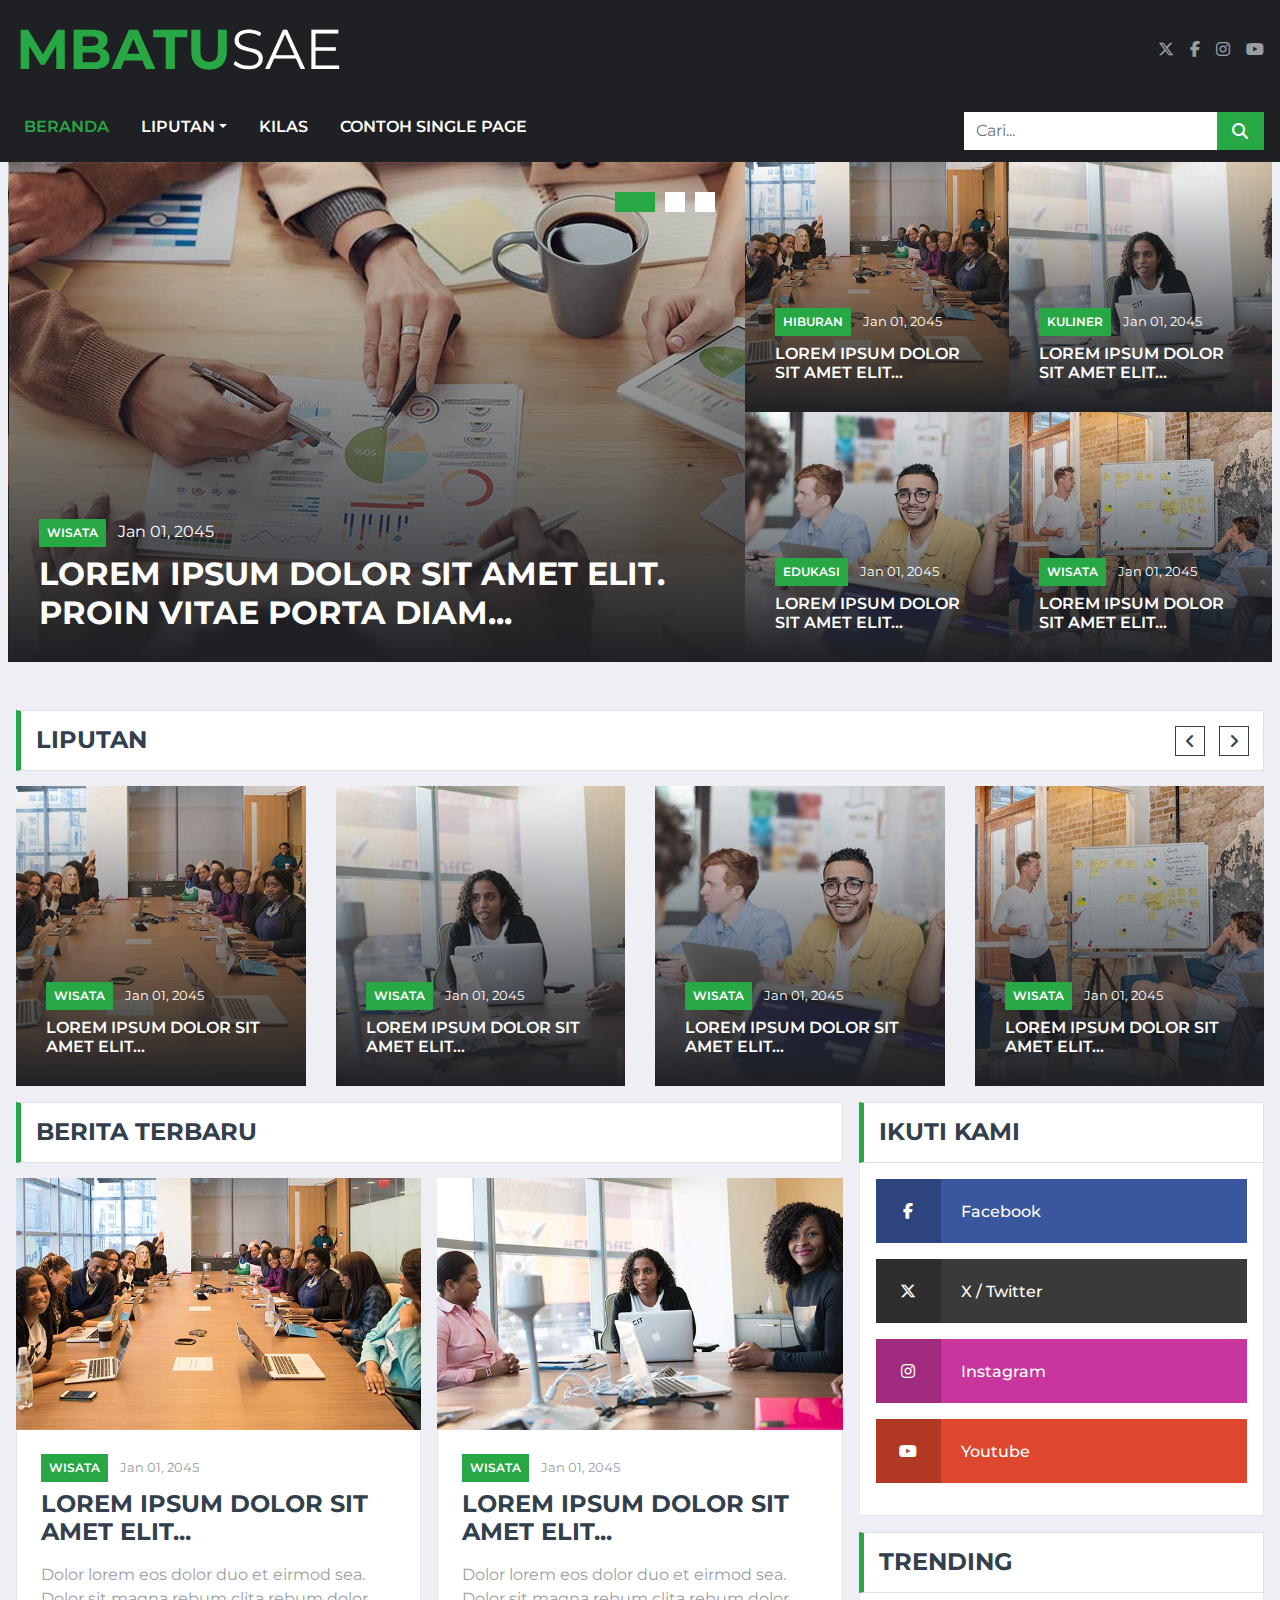
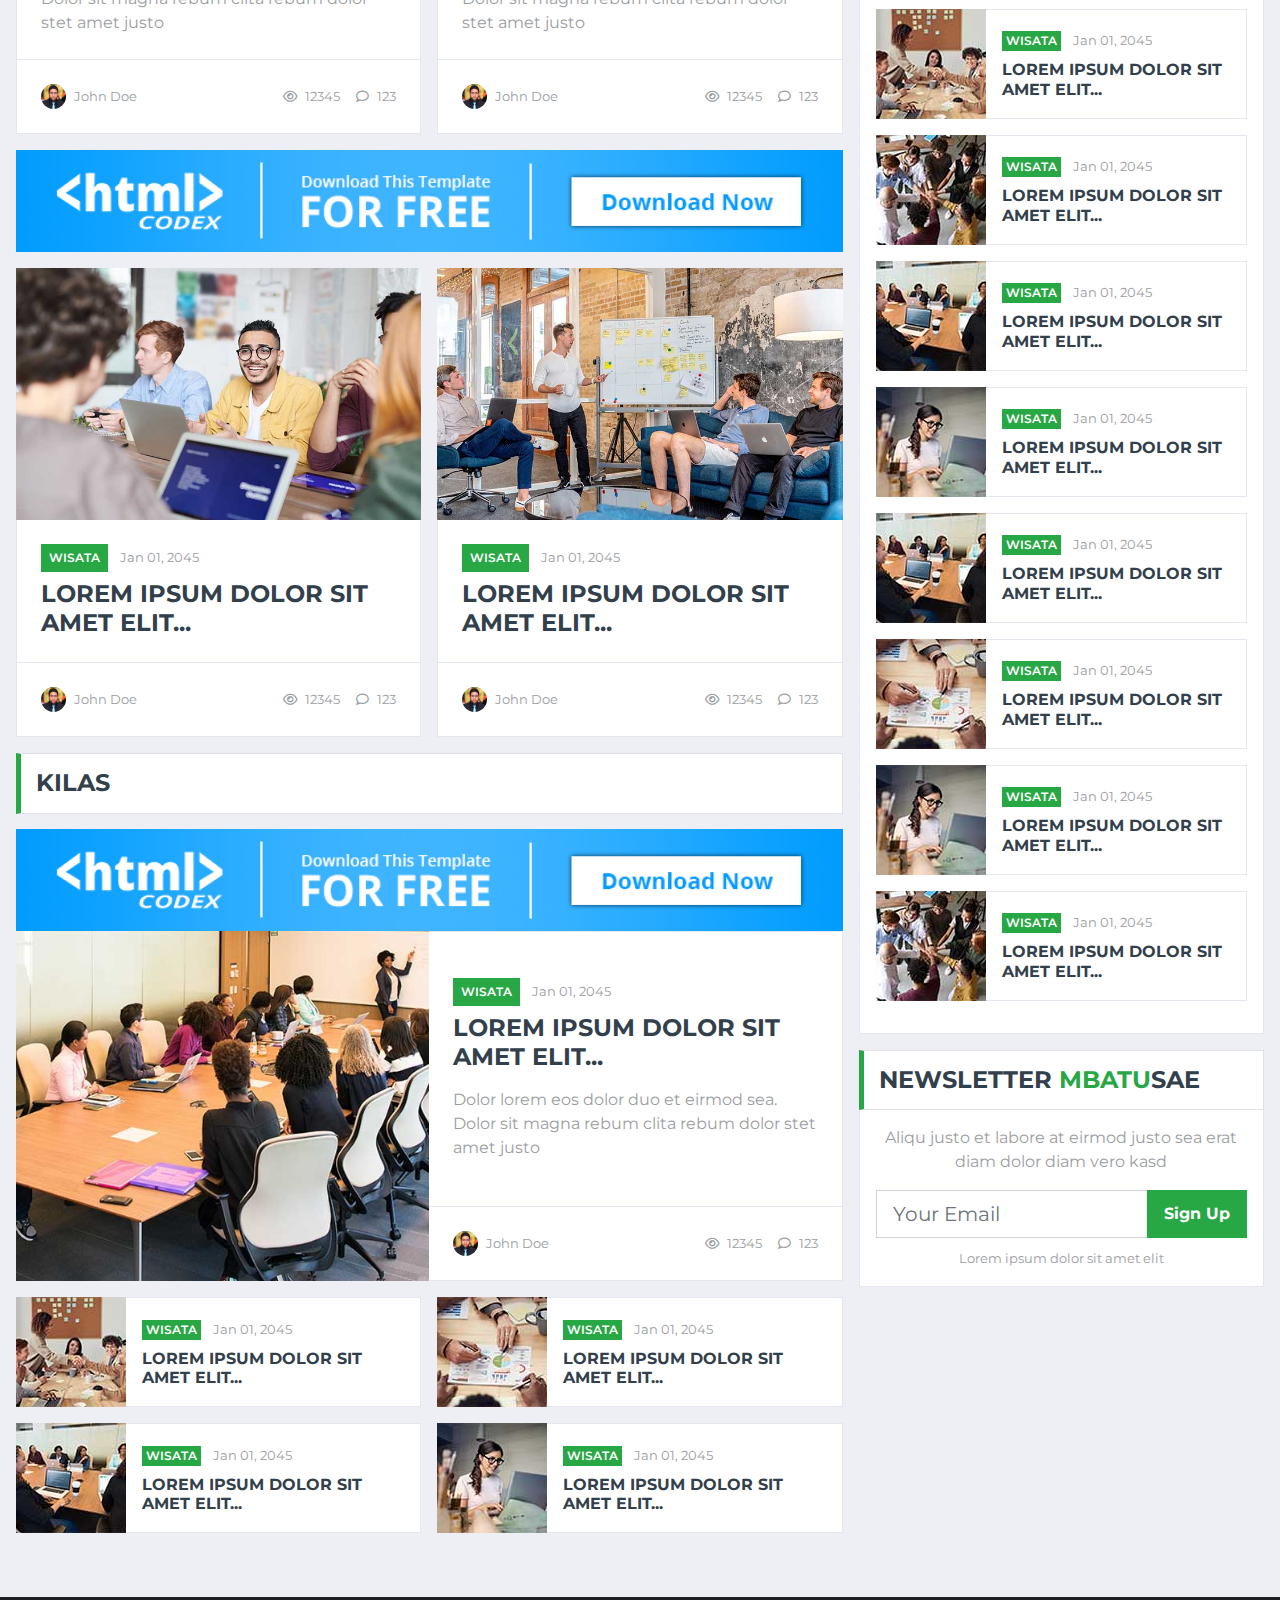
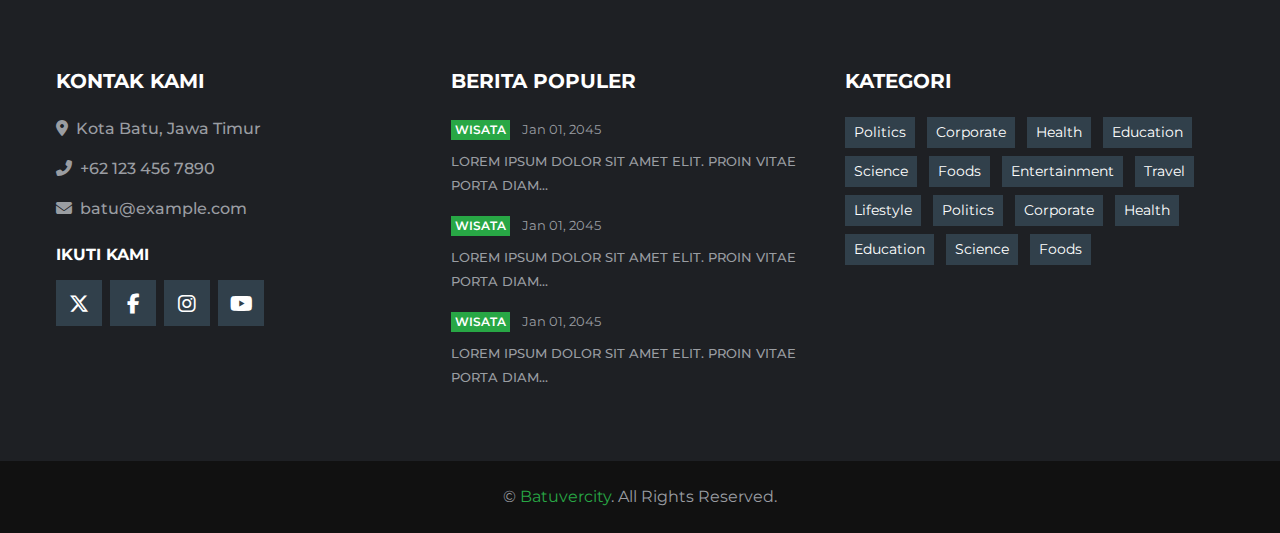
==== commit 5392ece8: "Update newsletter title to include 'Mbatu' in multiple HTML files" ====
--- a/index.html
+++ b/index.html
@@ -110,10 +110,10 @@
                   >Liputan</a
                 >
                 <div class="dropdown-menu rounded-0 m-0">
-                  <a href="#" class="dropdown-item">Wisata</a>
-                  <a href="#" class="dropdown-item">Edukasi</a>
-                  <a href="#" class="dropdown-item">Kuliner</a>
-                  <a href="#" class="dropdown-item">Hiburan</a>
+                  <a href="liputan.html" class="dropdown-item">Wisata</a>
+                  <a href="liputan.html" class="dropdown-item">Edukasi</a>
+                  <a href="liputan.html" class="dropdown-item">Kuliner</a>
+                  <a href="liputan.html" class="dropdown-item">Hiburan</a>
                 </div>
               </div>
 
@@ -1192,7 +1192,7 @@
             <!-- Newsletter Start -->
             <div class="mb-3">
               <div class="section-title mb-0">
-                <h4 class="m-0 text-uppercase font-weight-bold">Newsletter</h4>
+                <h4 class="m-0 text-uppercase font-weight-bold">Newsletter <span style="color: #28a745;">Mbatu</span>sae</h4>
               </div>
               <div class="bg-white text-center border border-top-0 p-3">
                 <p>
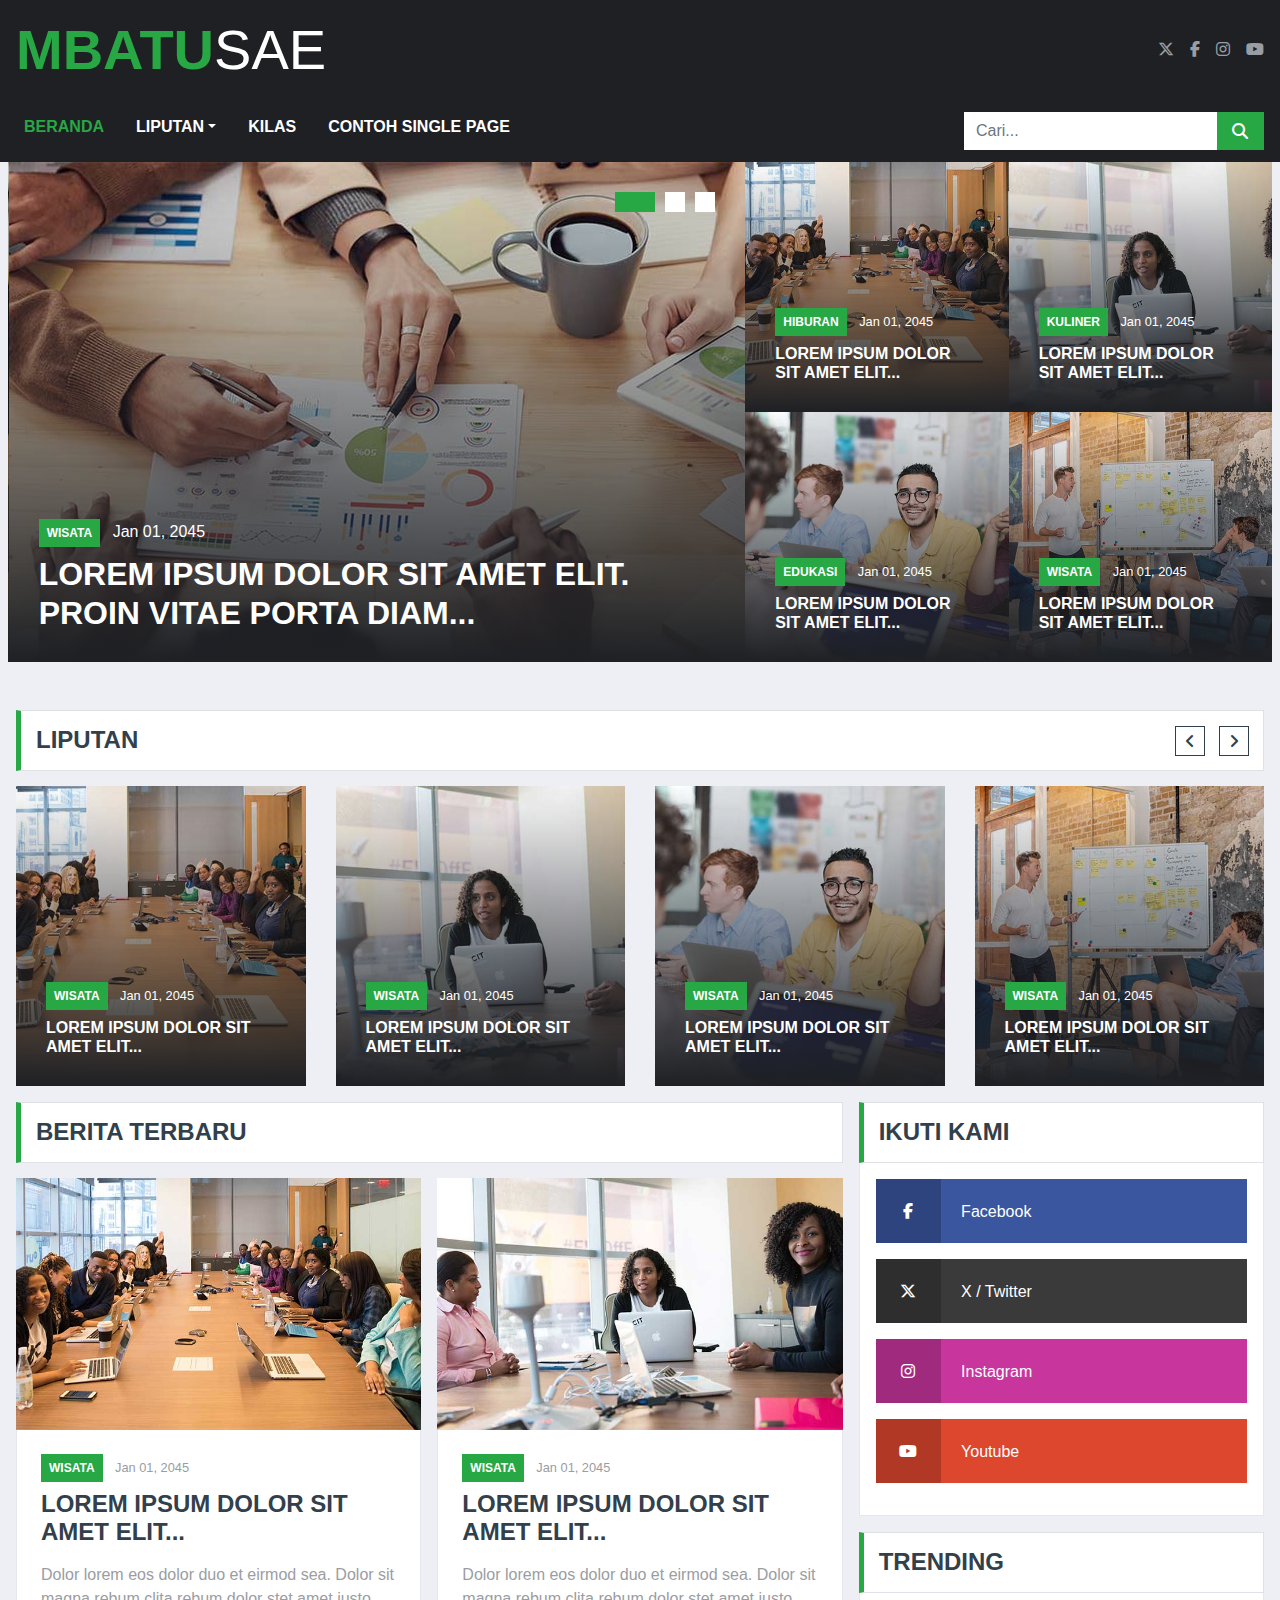
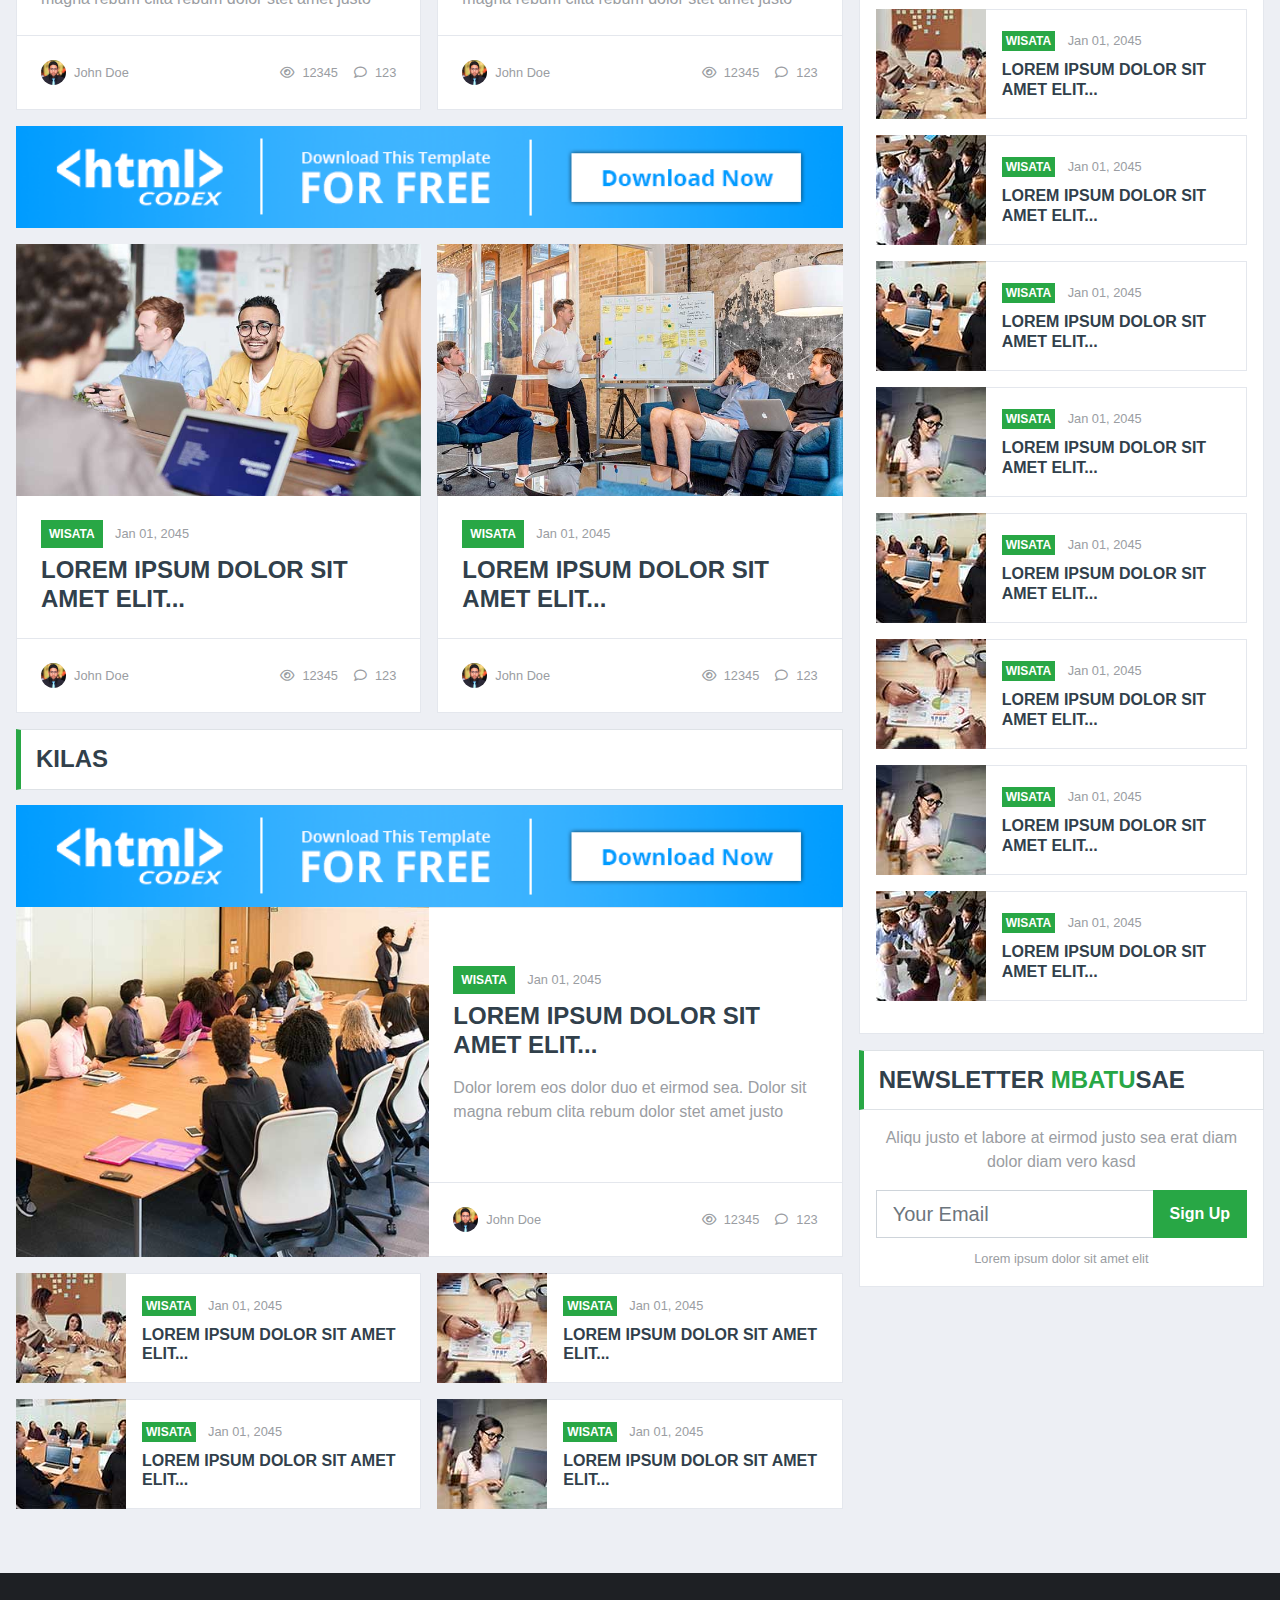
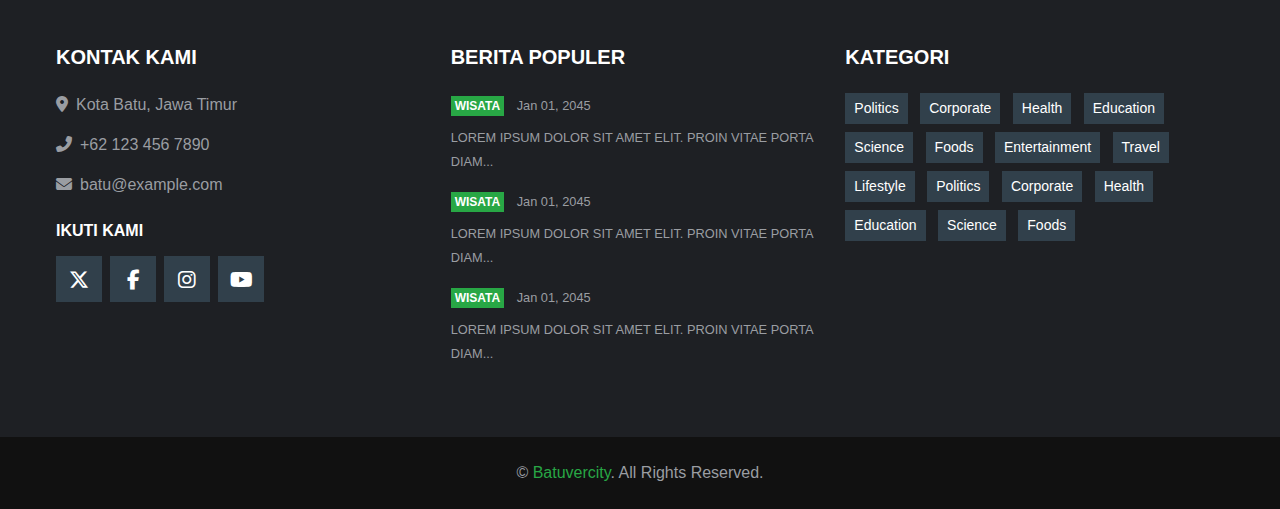
==== commit 1a63aefc: "Update font family and color in style.css; modify Google Fonts links in multiple HTML files" ====
--- a/index.html
+++ b/index.html
@@ -13,7 +13,7 @@
     <!-- Google Web Fonts -->
     <link rel="preconnect" href="https://fonts.gstatic.com" />
     <link
-      href="https://fonts.googleapis.com/css2?family=Montserrat:wght@400;500;600;700&display=swap"
+      href="https://fonts.googleapis.com/css?family=Source+Sans+Pro%3A600%2Cregular%2C600%2C700%2C300%7CPoppins%3Areguler%7CSource+Serif+Pro%3Areguler&display=swap"
       rel="stylesheet"
     />
 
@@ -72,7 +72,7 @@
     </div>
 
     <!-- navbar2 start -->
-    <div class="theNavbar container-fluid bg-dark">
+    <div class="theNavbar container-fluid bg-dark sticky-top">
       <div class="container">
         <nav class="navbar navbar-expand-lg navbar-dark">
           <a href="/" class="navbar-brand d-block d-lg-none">
@@ -1192,7 +1192,9 @@
             <!-- Newsletter Start -->
             <div class="mb-3">
               <div class="section-title mb-0">
-                <h4 class="m-0 text-uppercase font-weight-bold">Newsletter <span style="color: #28a745;">Mbatu</span>sae</h4>
+                <h4 class="m-0 text-uppercase font-weight-bold">
+                  Newsletter <span style="color: #28a745">Mbatu</span>sae
+                </h4>
               </div>
               <div class="bg-white text-center border border-top-0 p-3">
                 <p>
--- a/css/style.css
+++ b/css/style.css
@@ -38,11 +38,10 @@
 }
 
 html {
-  font-family: sans-serif;
+  font-family: "Source Serif Pro", Helvetica, Arial, sans-serif;
   line-height: 1.15;
   -webkit-text-size-adjust: 100%;
   -webkit-tap-highlight-color: rgba(0, 0, 0, 0);
-  font-family: Arial, Helvetica, sans-serif;
 }
 
 .page-content {
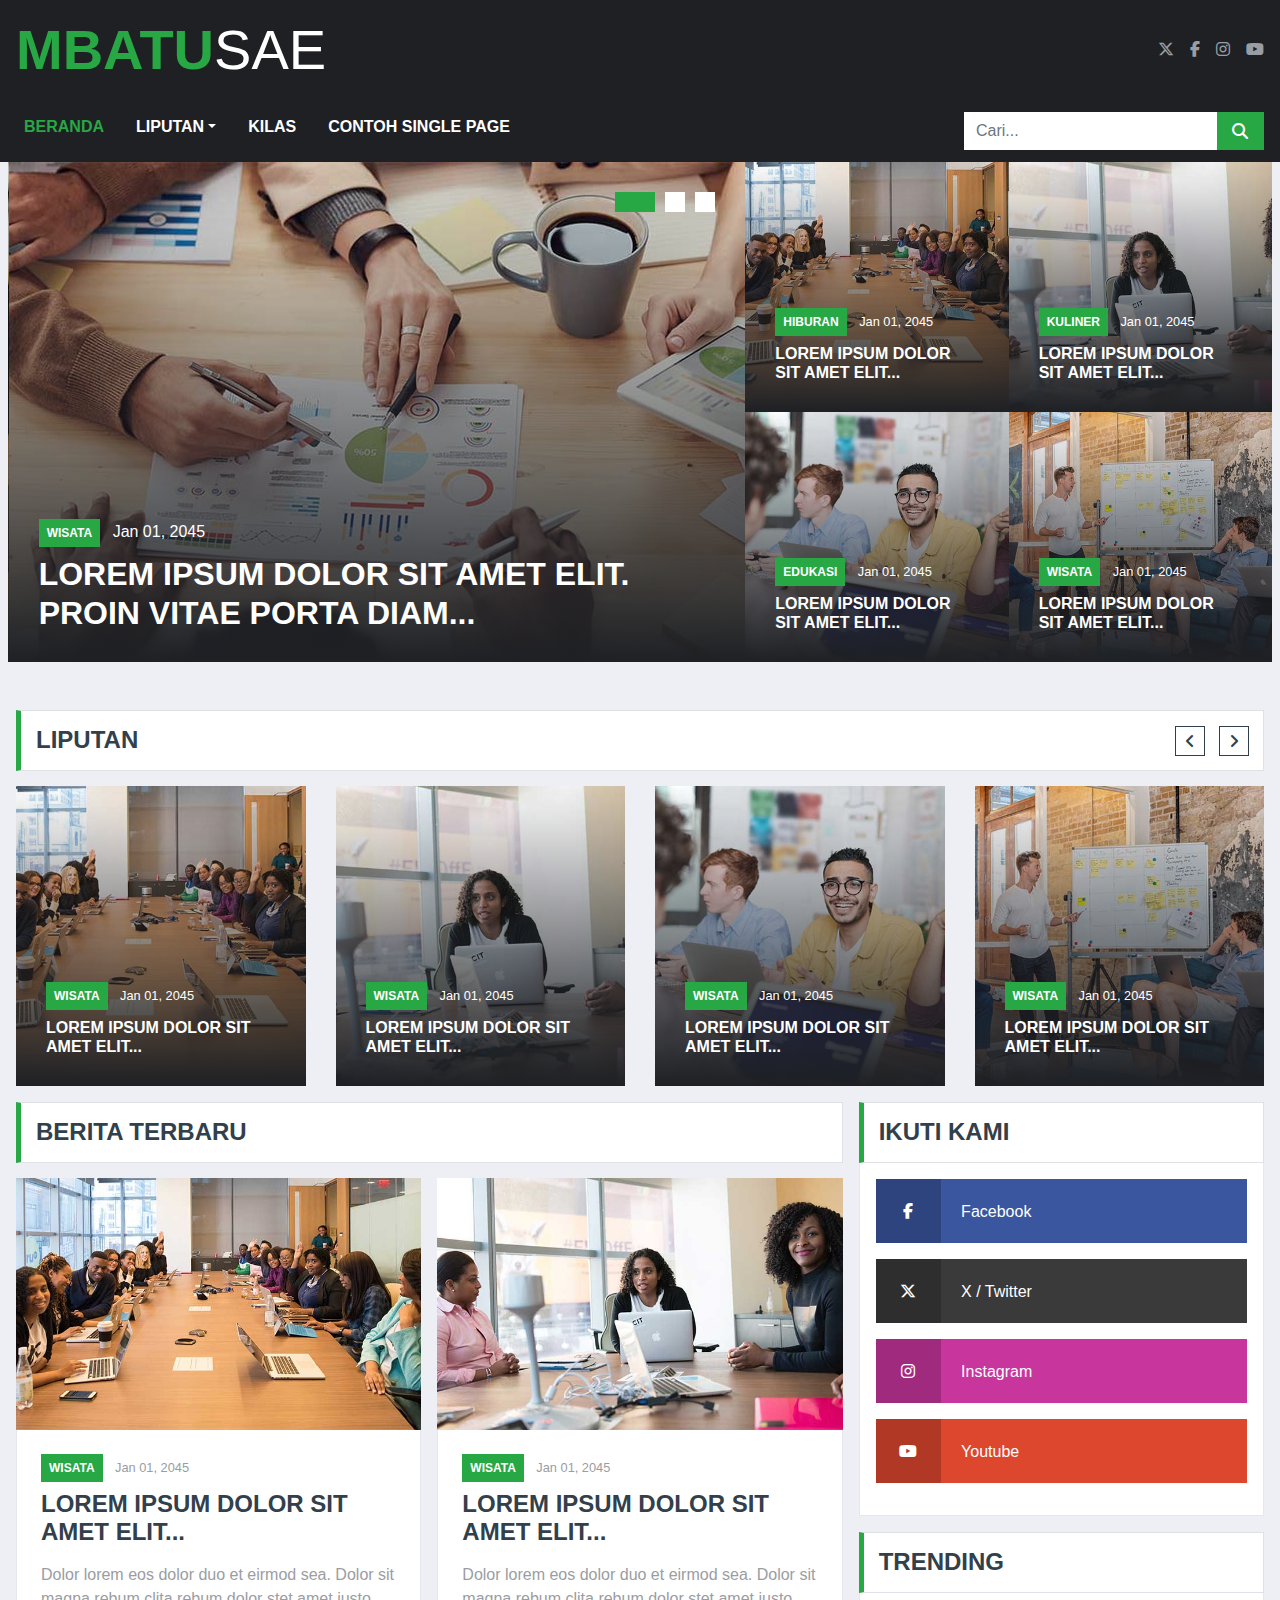
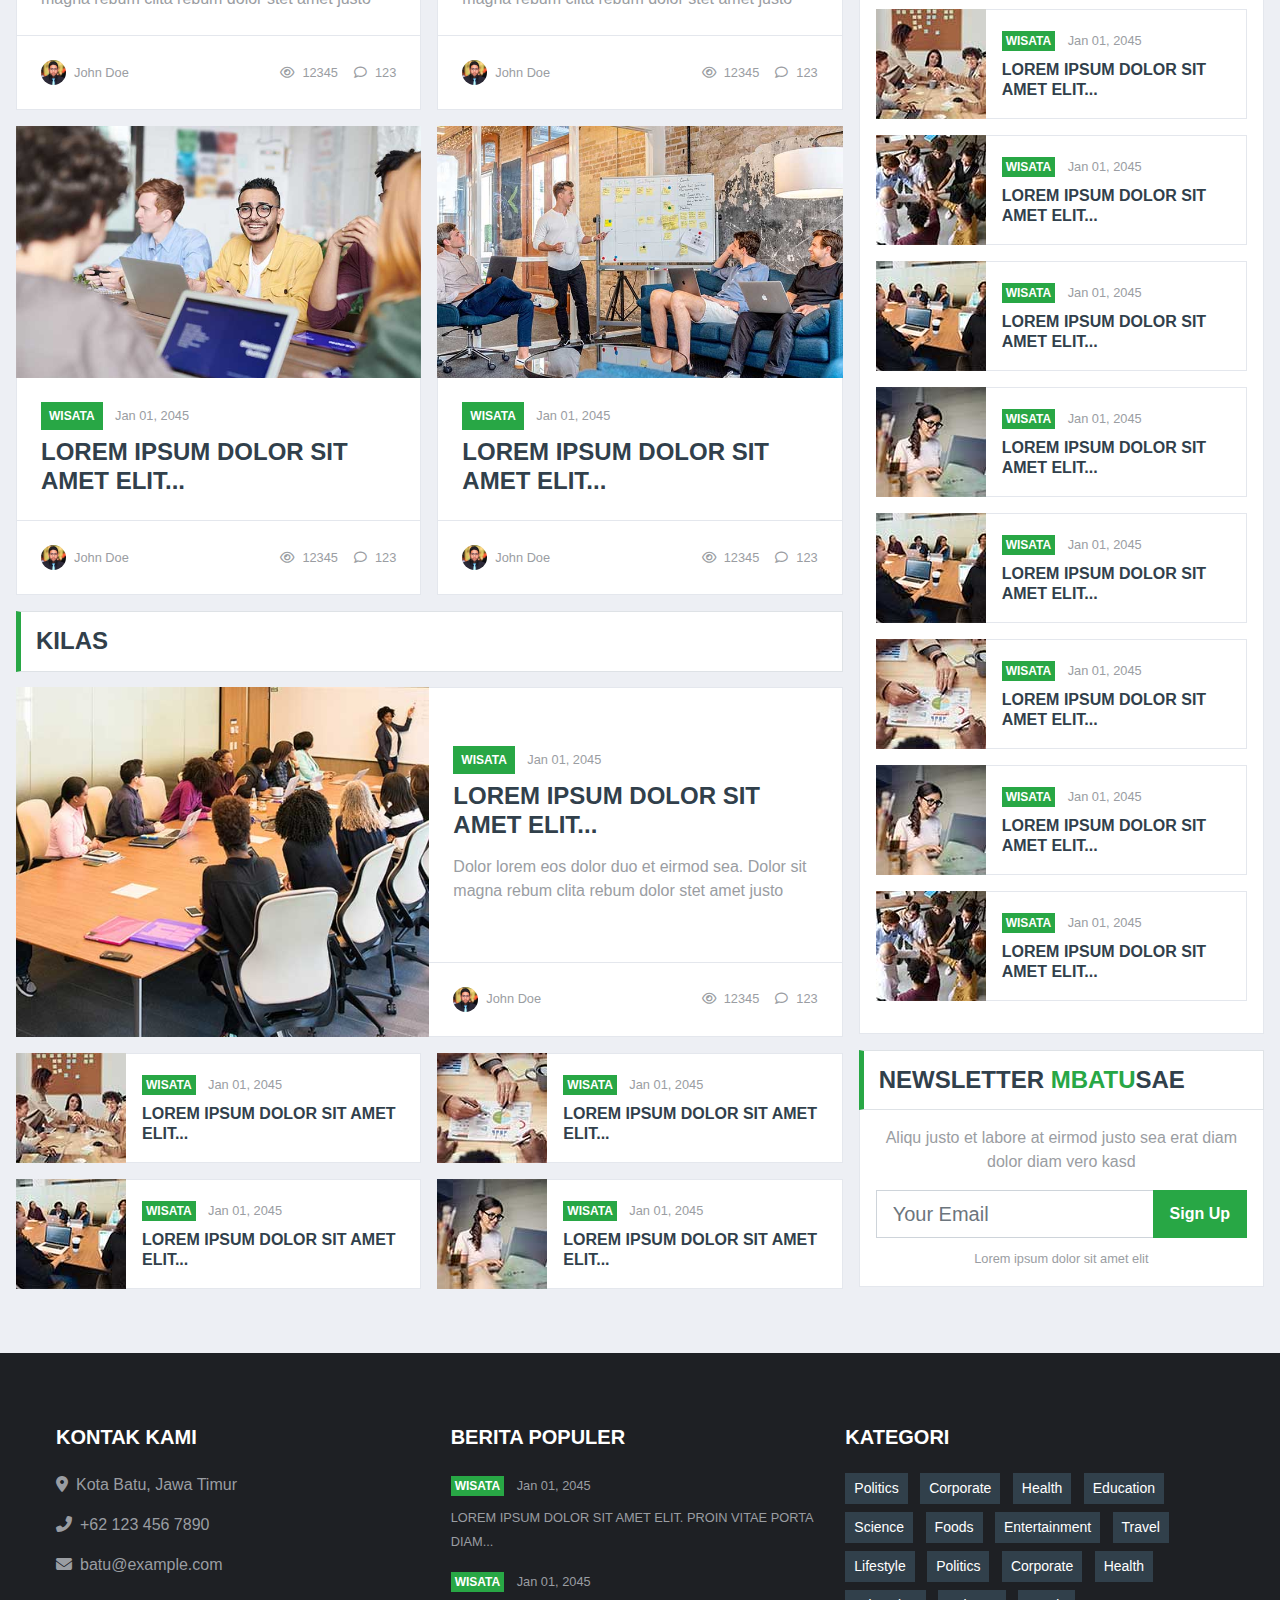
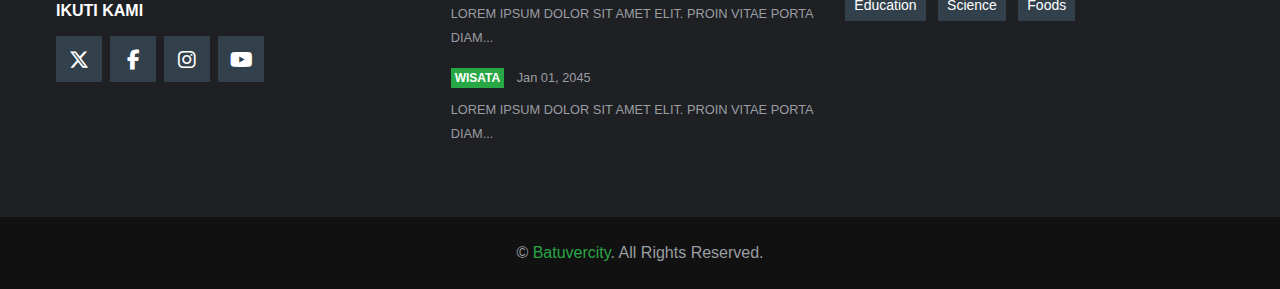
==== commit e2f5006d: "Remove advertisement images from contact, index, kilas, and liputan pages" ====
--- a/index.html
+++ b/index.html
@@ -622,11 +622,6 @@
                   </div>
                 </div>
               </div>
-              <div class="col-lg-12 mb-3">
-                <a href=""
-                  ><img class="img-fluid w-100" src="img/ads-728x90.png" alt=""
-                /></a>
-              </div>
               <div class="col-lg-6">
                 <div class="position-relative mb-3">
                   <img
@@ -733,12 +728,6 @@
                     >Selengkapnya</a
                   > -->
                 </div>
-              </div>
-
-              <div class="col-lg-12">
-                <a href=""
-                  ><img class="img-fluid w-100" src="img/ads-728x90.png" alt=""
-                /></a>
               </div>
               <div class="col-lg-12">
                 <div class="row news-lg mx-0 mb-3">
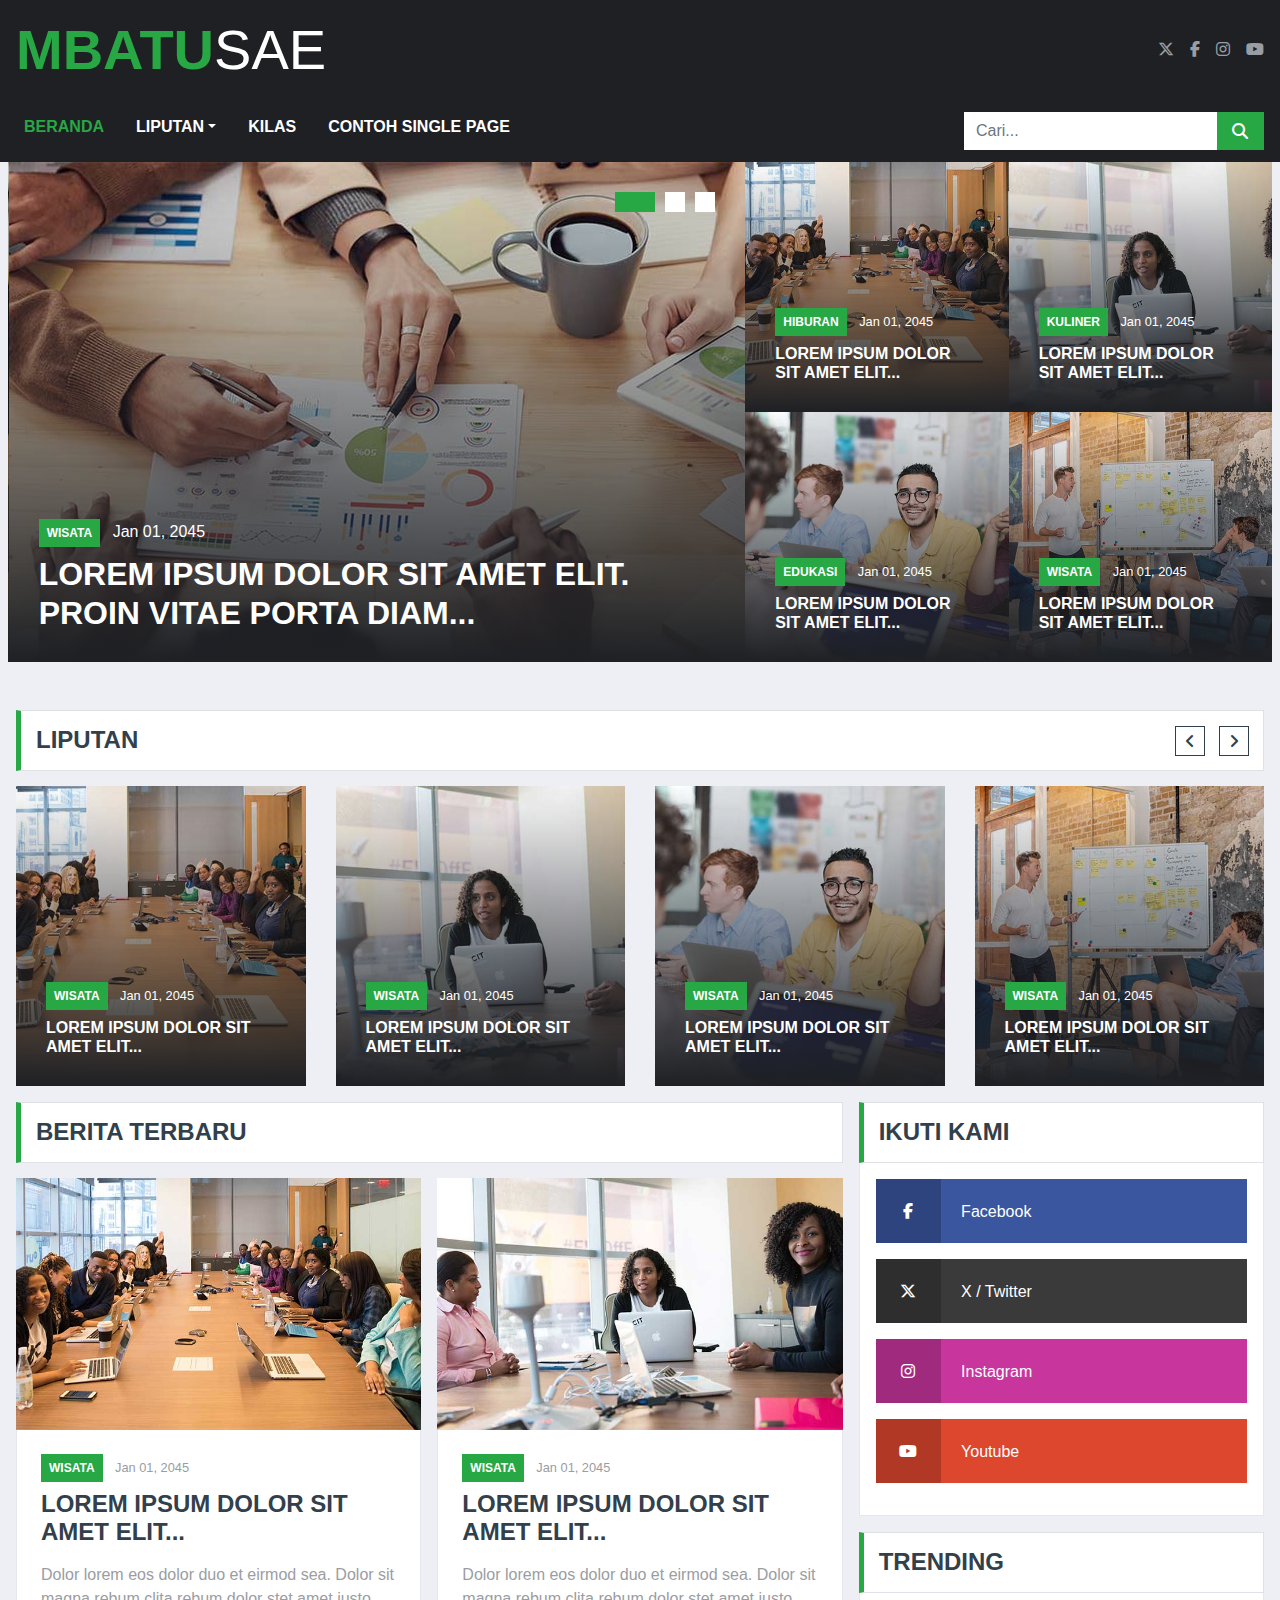
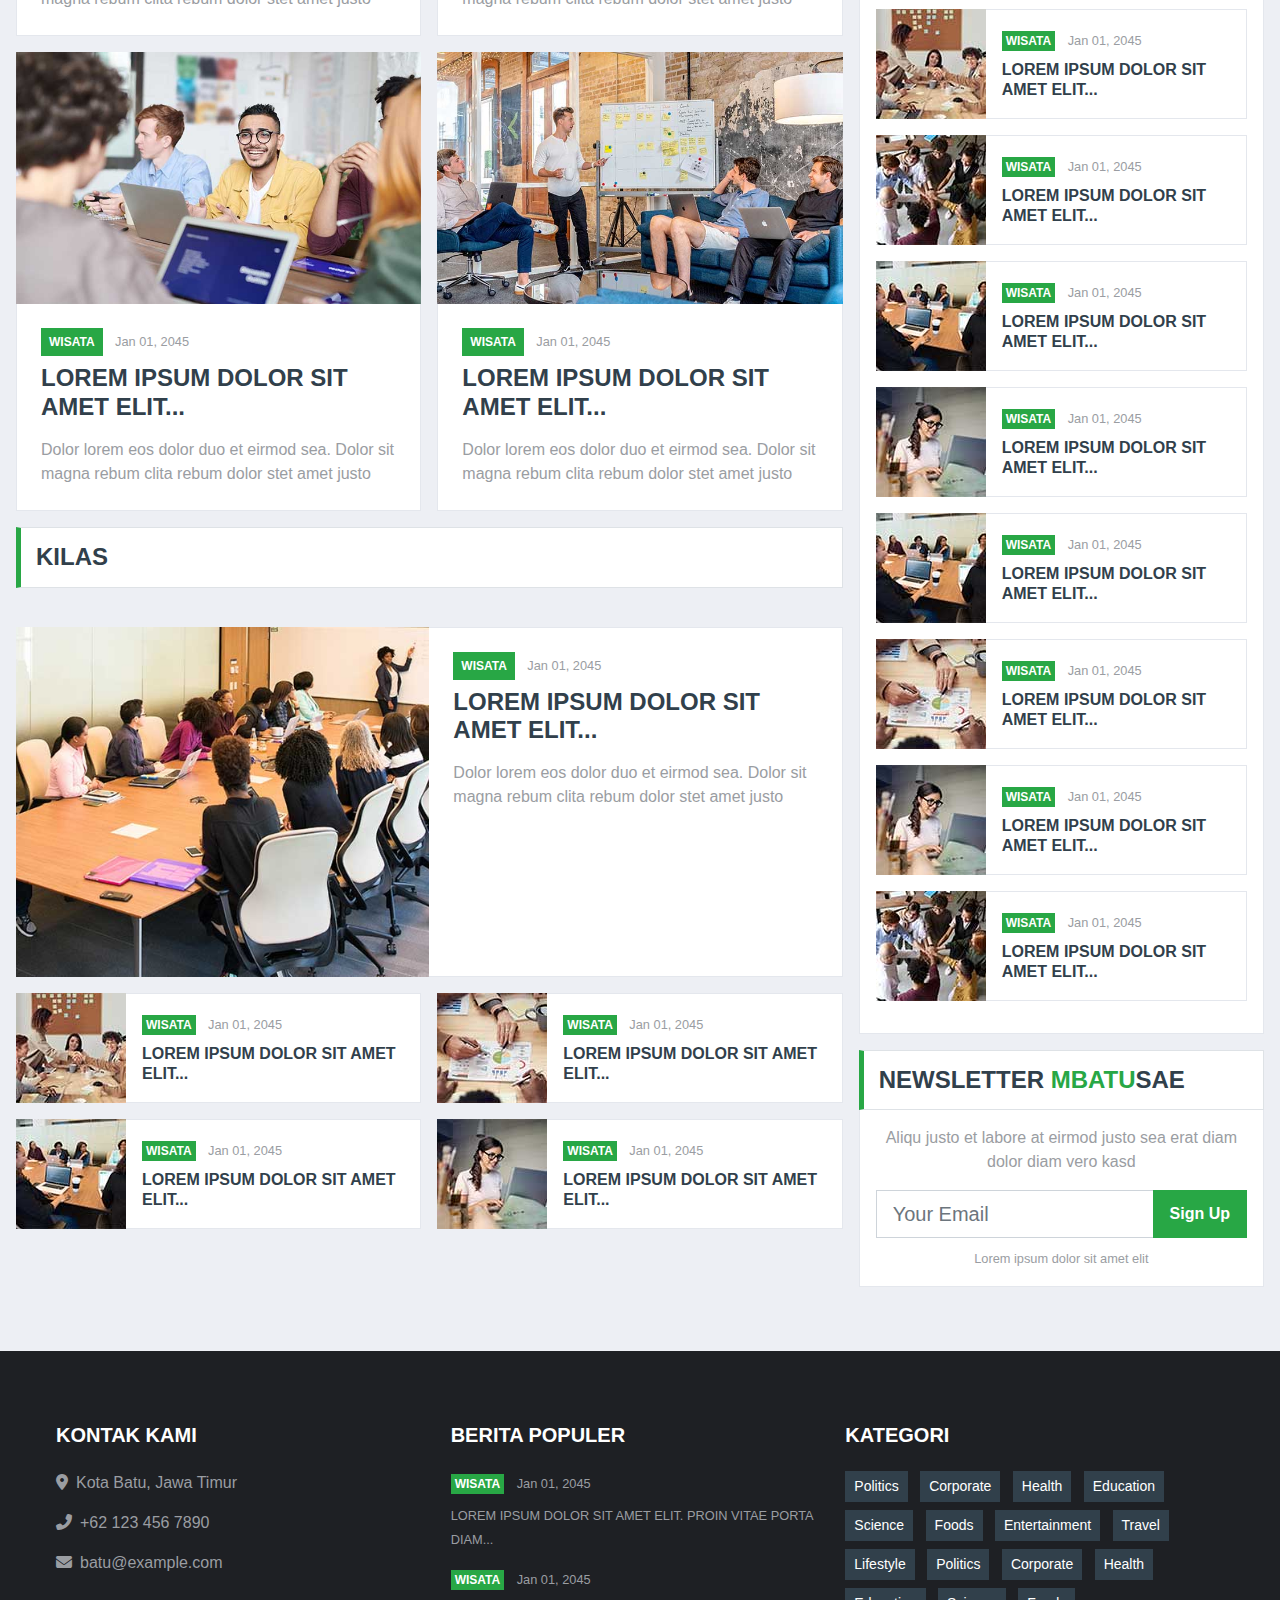
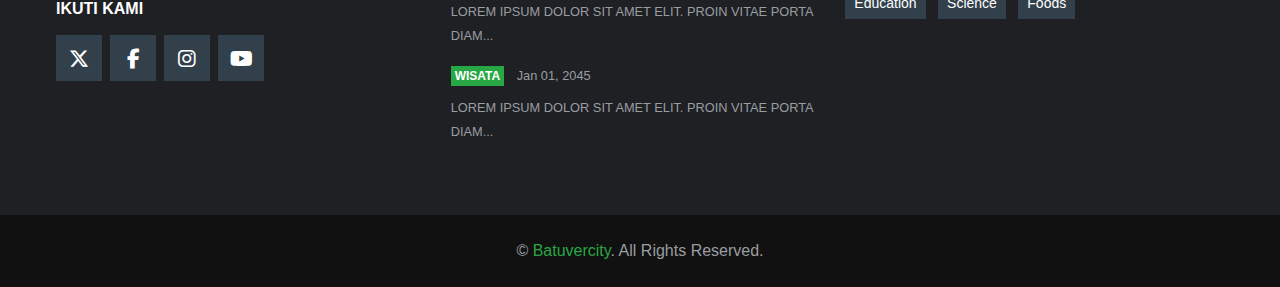
==== commit a8d5eb9f: "Refactor CSS and HTML: remove user info sections and update font family to sans-serif" ====
--- a/index.html
+++ b/index.html
@@ -546,28 +546,6 @@
                       rebum clita rebum dolor stet amet justo
                     </p>
                   </div>
-                  <div
-                    class="d-flex justify-content-between bg-white border border-top-0 p-4"
-                  >
-                    <div class="d-flex align-items-center">
-                      <img
-                        class="rounded-circle mr-2"
-                        src="img/user.jpg"
-                        width="25"
-                        height="25"
-                        alt=""
-                      />
-                      <small>John Doe</small>
-                    </div>
-                    <div class="d-flex align-items-center">
-                      <small class="ml-3"
-                        ><i class="far fa-eye mr-2"></i>12345</small
-                      >
-                      <small class="ml-3"
-                        ><i class="far fa-comment mr-2"></i>123</small
-                      >
-                    </div>
-                  </div>
                 </div>
               </div>
               <div class="col-lg-6">
@@ -598,28 +576,6 @@
                       rebum clita rebum dolor stet amet justo
                     </p>
                   </div>
-                  <div
-                    class="d-flex justify-content-between bg-white border border-top-0 p-4"
-                  >
-                    <div class="d-flex align-items-center">
-                      <img
-                        class="rounded-circle mr-2"
-                        src="img/user.jpg"
-                        width="25"
-                        height="25"
-                        alt=""
-                      />
-                      <small>John Doe</small>
-                    </div>
-                    <div class="d-flex align-items-center">
-                      <small class="ml-3"
-                        ><i class="far fa-eye mr-2"></i>12345</small
-                      >
-                      <small class="ml-3"
-                        ><i class="far fa-comment mr-2"></i>123</small
-                      >
-                    </div>
-                  </div>
                 </div>
               </div>
               <div class="col-lg-6">
@@ -641,32 +597,14 @@
                       >
                     </div>
                     <a
-                      class="h4 d-block mb-0 text-secondary text-uppercase font-weight-bold"
-                      href=""
-                      >Lorem ipsum dolor sit amet elit...</a
-                    >
-                  </div>
-                  <div
-                    class="d-flex justify-content-between bg-white border border-top-0 p-4"
-                  >
-                    <div class="d-flex align-items-center">
-                      <img
-                        class="rounded-circle mr-2"
-                        src="img/user.jpg"
-                        width="25"
-                        height="25"
-                        alt=""
-                      />
-                      <small>John Doe</small>
-                    </div>
-                    <div class="d-flex align-items-center">
-                      <small class="ml-3"
-                        ><i class="far fa-eye mr-2"></i>12345</small
-                      >
-                      <small class="ml-3"
-                        ><i class="far fa-comment mr-2"></i>123</small
-                      >
-                    </div>
+                      class="h4 d-block mb-3 text-secondary text-uppercase font-weight-bold"
+                      href=""
+                      >Lorem ipsum dolor sit amet elit...</a
+                    >
+                    <p class="m-0">
+                      Dolor lorem eos dolor duo et eirmod sea. Dolor sit magna
+                      rebum clita rebum dolor stet amet justo
+                    </p>
                   </div>
                 </div>
               </div>
@@ -689,32 +627,14 @@
                       >
                     </div>
                     <a
-                      class="h4 d-block mb-0 text-secondary text-uppercase font-weight-bold"
-                      href=""
-                      >Lorem ipsum dolor sit amet elit...</a
-                    >
-                  </div>
-                  <div
-                    class="d-flex justify-content-between bg-white border border-top-0 p-4"
-                  >
-                    <div class="d-flex align-items-center">
-                      <img
-                        class="rounded-circle mr-2"
-                        src="img/user.jpg"
-                        width="25"
-                        height="25"
-                        alt=""
-                      />
-                      <small>John Doe</small>
-                    </div>
-                    <div class="d-flex align-items-center">
-                      <small class="ml-3"
-                        ><i class="far fa-eye mr-2"></i>12345</small
-                      >
-                      <small class="ml-3"
-                        ><i class="far fa-comment mr-2"></i>123</small
-                      >
-                    </div>
+                      class="h4 d-block mb-3 text-secondary text-uppercase font-weight-bold"
+                      href=""
+                      >Lorem ipsum dolor sit amet elit...</a
+                    >
+                    <p class="m-0">
+                      Dolor lorem eos dolor duo et eirmod sea. Dolor sit magna
+                      rebum clita rebum dolor stet amet justo
+                    </p>
                   </div>
                 </div>
               </div>
@@ -722,12 +642,13 @@
               <div class="col-12">
                 <div class="section-title">
                   <h4 class="m-0 text-uppercase font-weight-bold">kilas</h4>
-                  <!-- <a
-                    class="text-secondary font-weight-medium text-decoration-none"
-                    href=""
-                    >Selengkapnya</a
-                  > -->
-                </div>
+                </div>
+              </div>
+
+              <div class="col-lg-12">
+                <a href=""
+                  ><img class="img-fluid w-100" src="img/ads-728x90.png" alt=""
+                /></a>
               </div>
               <div class="col-lg-12">
                 <div class="row news-lg mx-0 mb-3">
@@ -741,7 +662,7 @@
                   <div
                     class="col-md-6 d-flex flex-column border bg-white h-100 px-0"
                   >
-                    <div class="mt-auto p-4">
+                    <div class="p-4">
                       <div class="mb-2">
                         <a
                           class="badge badge-primary text-uppercase font-weight-semi-bold p-2 mr-2"
@@ -761,28 +682,6 @@
                         Dolor lorem eos dolor duo et eirmod sea. Dolor sit magna
                         rebum clita rebum dolor stet amet justo
                       </p>
-                    </div>
-                    <div
-                      class="d-flex justify-content-between bg-white border-top mt-auto p-4"
-                    >
-                      <div class="d-flex align-items-center">
-                        <img
-                          class="rounded-circle mr-2"
-                          src="img/user.jpg"
-                          width="25"
-                          height="25"
-                          alt=""
-                        />
-                        <small>John Doe</small>
-                      </div>
-                      <div class="d-flex align-items-center">
-                        <small class="ml-3"
-                          ><i class="far fa-eye mr-2"></i>12345</small
-                        >
-                        <small class="ml-3"
-                          ><i class="far fa-comment mr-2"></i>123</small
-                        >
-                      </div>
                     </div>
                   </div>
                 </div>
--- a/css/style.css
+++ b/css/style.css
@@ -66,7 +66,7 @@
 
 body {
   margin: 0;
-  font-family: "Montserrat", sans-serif;
+  font-family: sans-serif;
   font-size: 1rem;
   font-weight: 400;
   line-height: 1.5;
